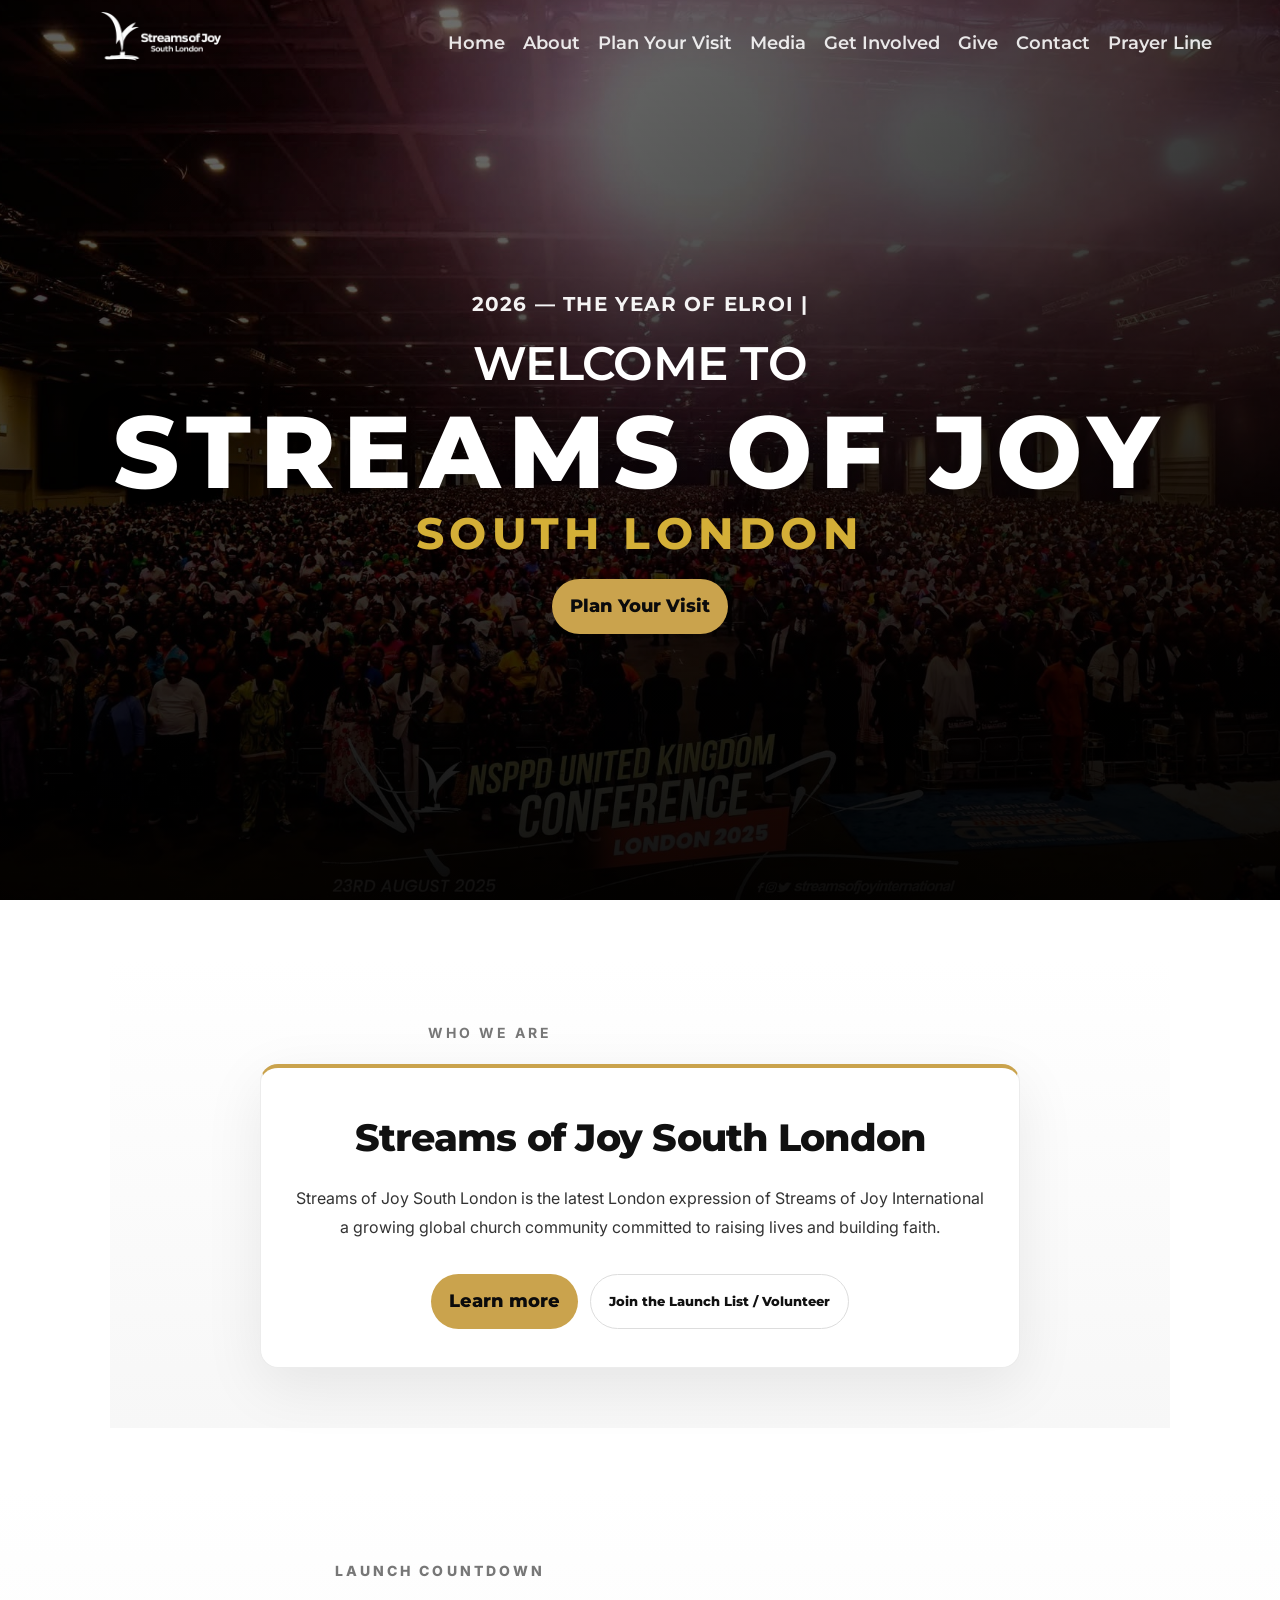
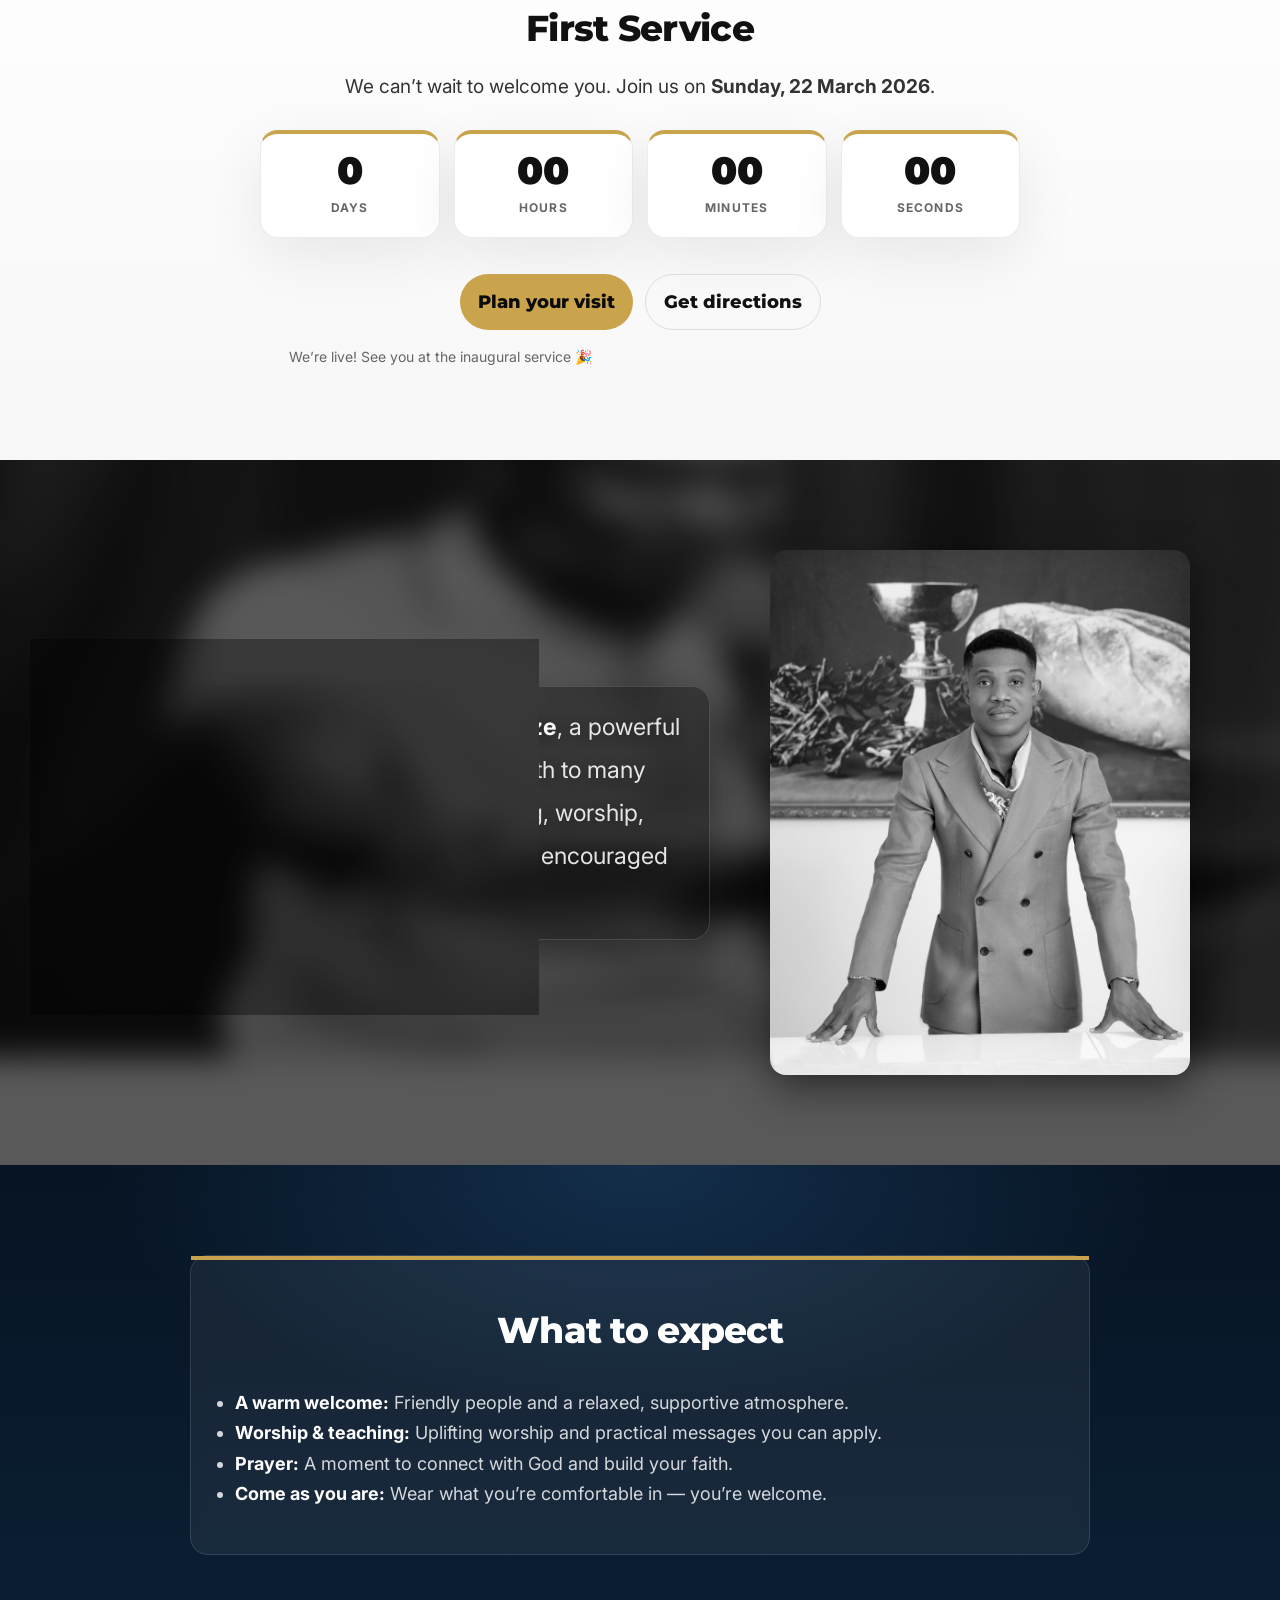
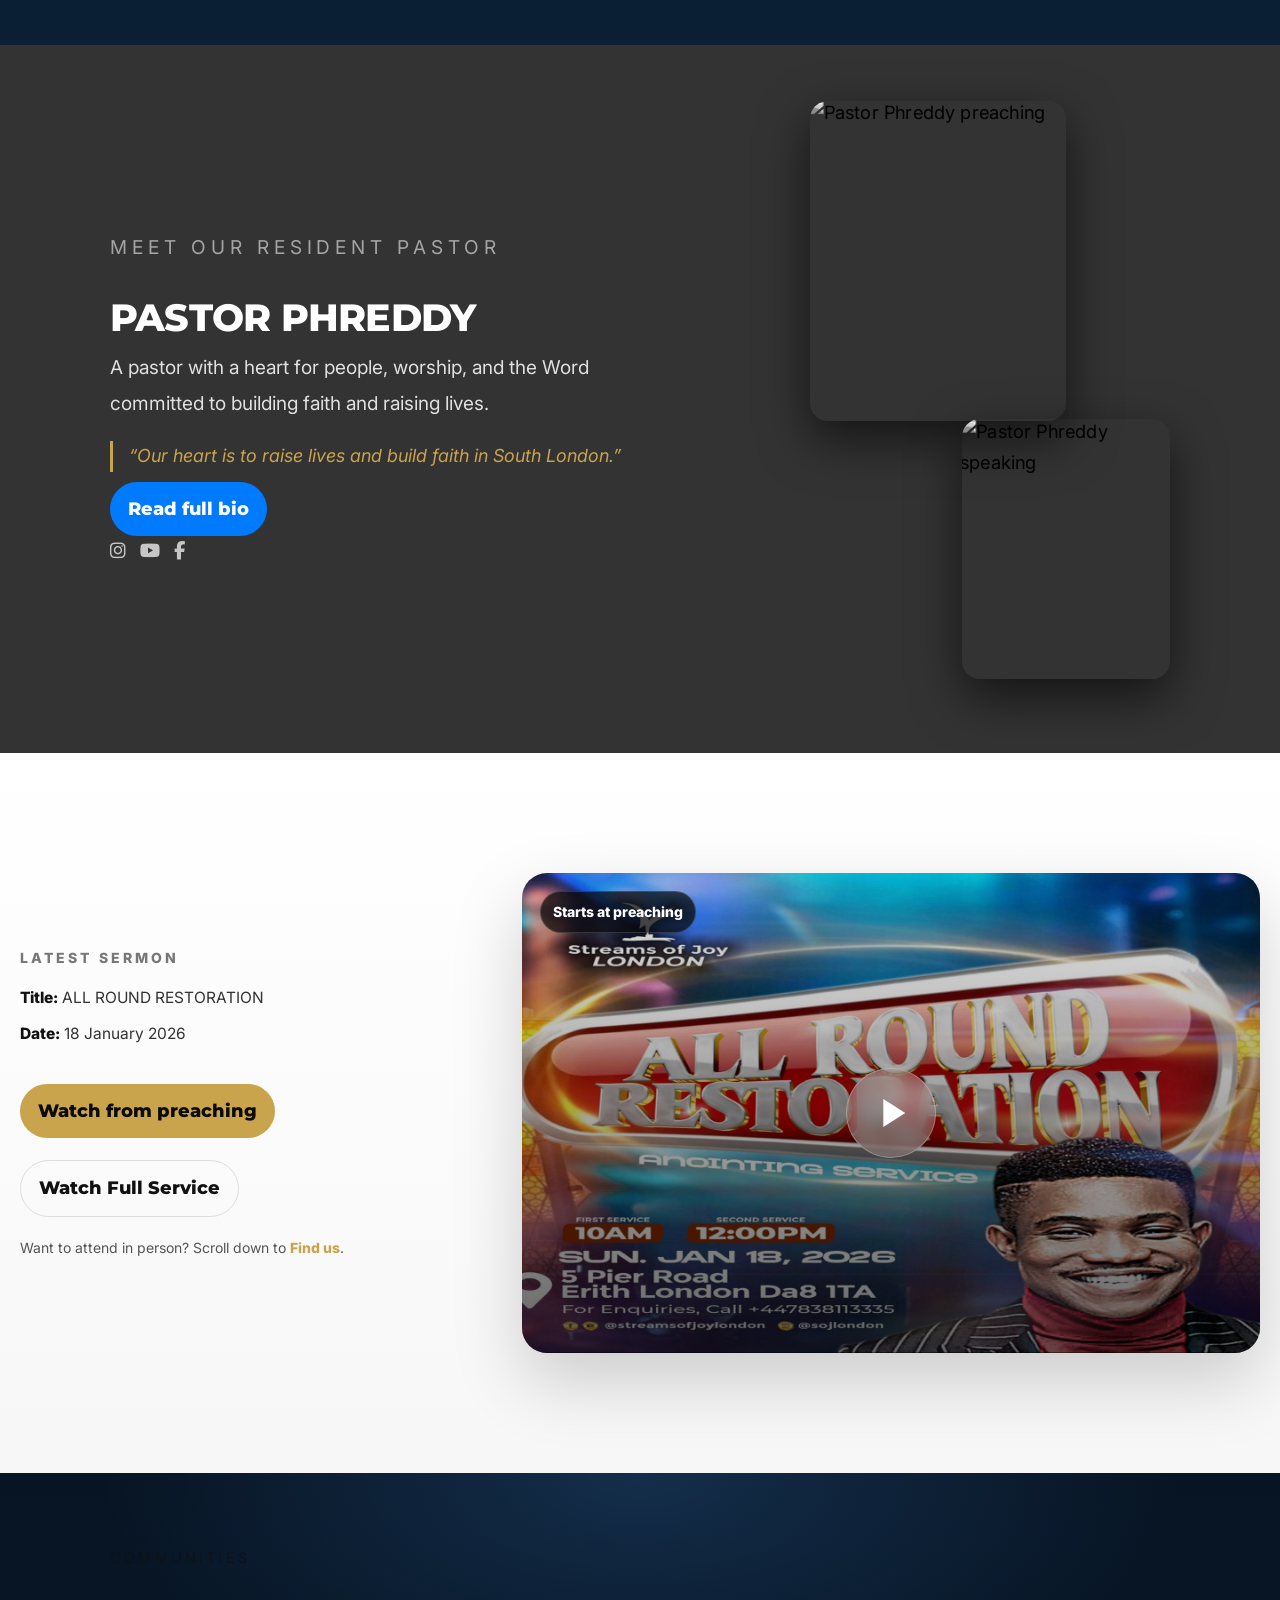
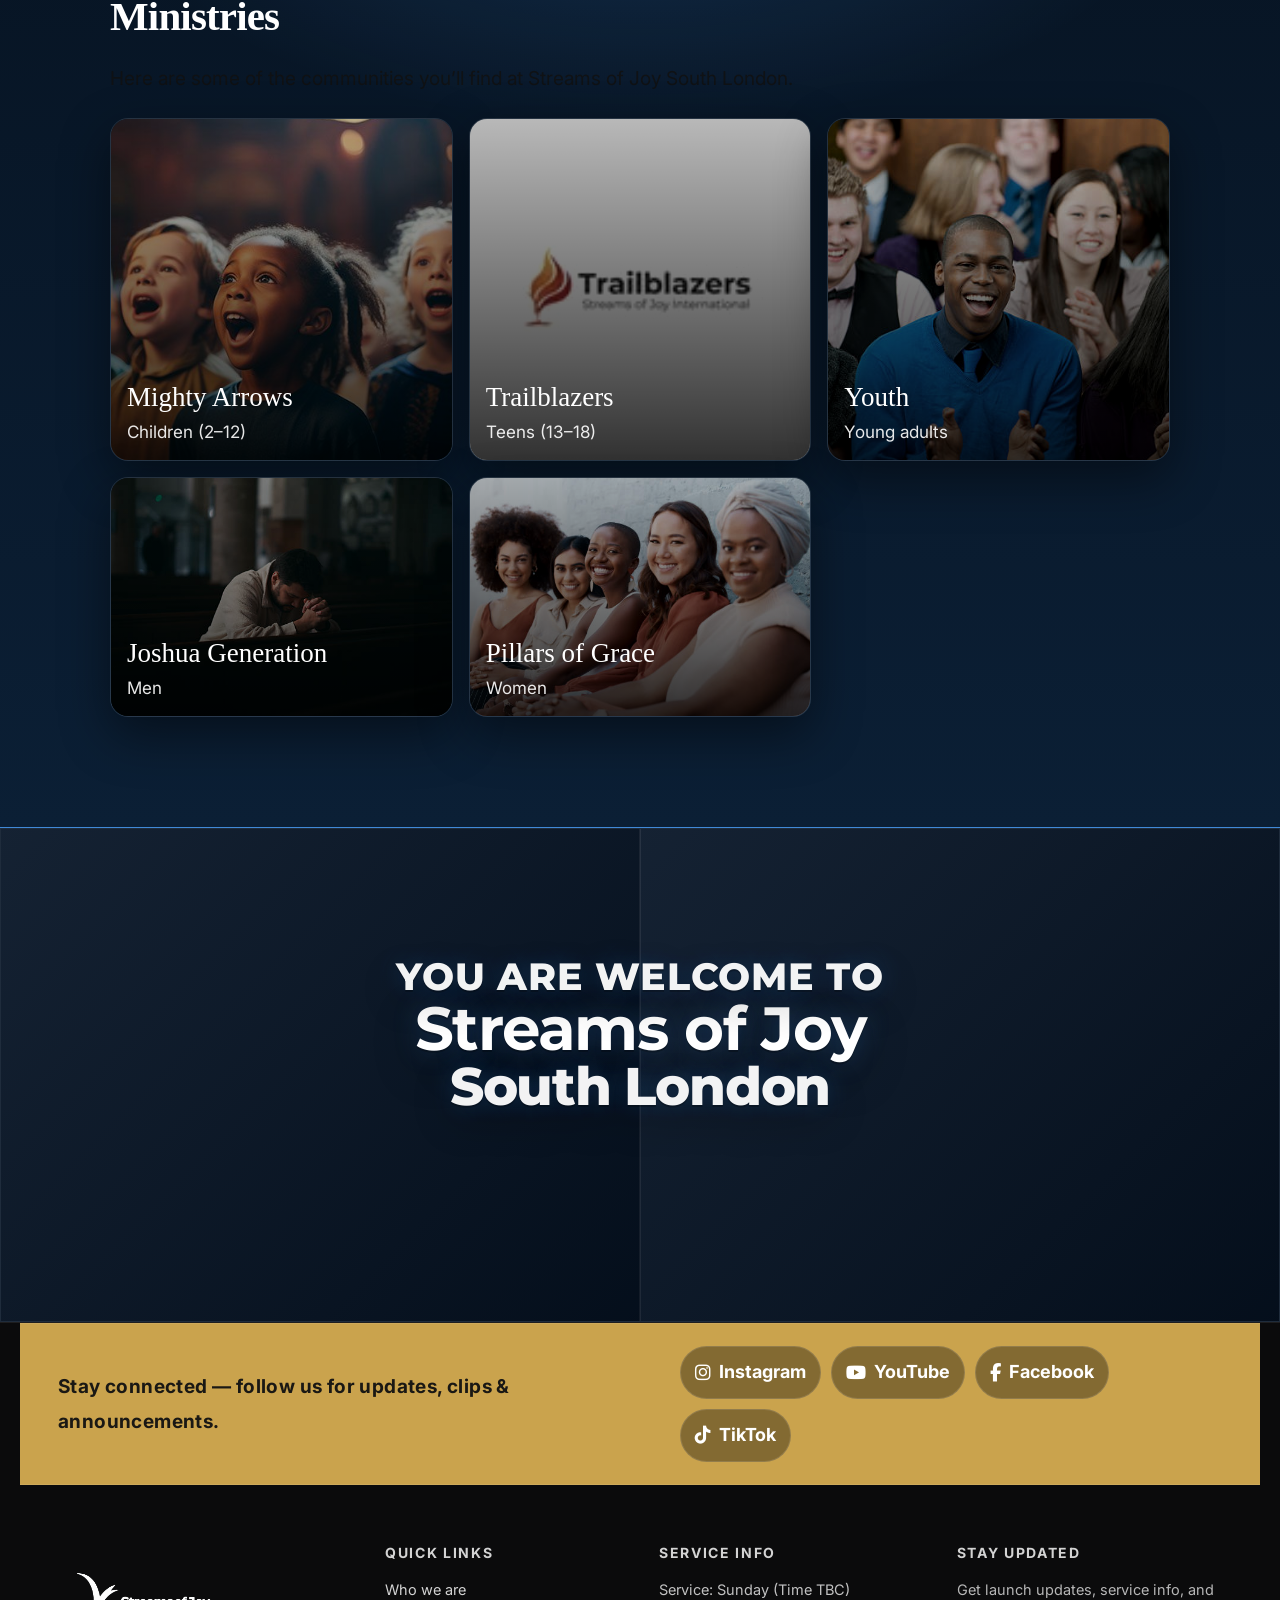
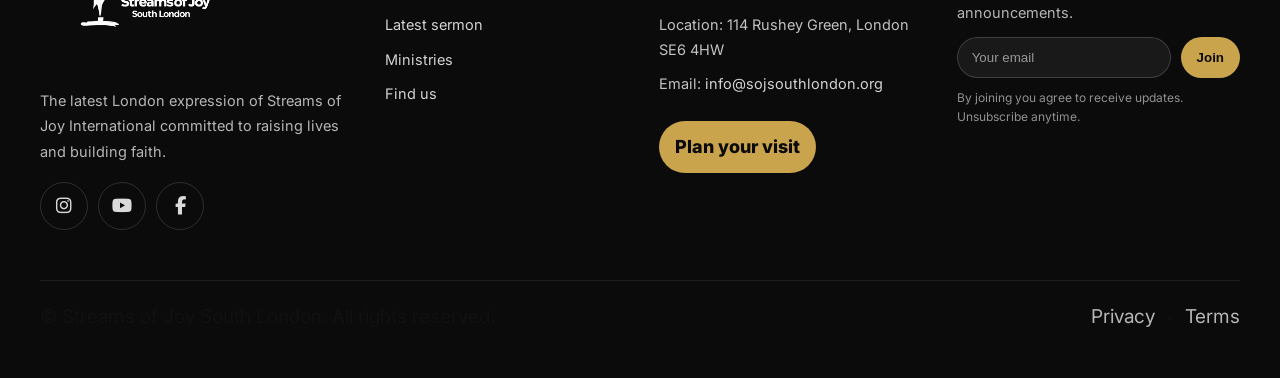
==== index.html @ 7ca4b73d "update bio link index" ====
<!DOCTYPE html>
<html lang="en">
<head>
    <meta charset="UTF-8" />
  <meta name="viewport" content="width=device-width, initial-scale=1.0" />

  <title>Streams of Joy South London</title>

  <link rel="icon" href="assets/icons/favicon.ico" sizes="any">
<link rel="icon" type="image/png" sizes="32x32" href="assets/icons/favicon-32x32.png">
<link rel="icon" type="image/png" sizes="16x16" href="assets/icons/favicon-16x16.png">
<link rel="apple-touch-icon" href="assets/icons/apple-touch-icon.png">


    <link href="https://fonts.googleapis.com/css2?family=Montserrat:wght@500;600;700;800;900&family=Inter:wght@400;500;600&display=swap" rel="stylesheet">





    <link rel="stylesheet" href="styles.css" />
  <link rel="stylesheet" href="https://cdnjs.cloudflare.com/ajax/libs/font-awesome/6.5.0/css/all.min.css">

</head>

<body>
    <header id="siteHeader" class="site-header show">
    <nav class="nav">
      <a class="brand" href="index.html">
  <img src="assets/images/logo.png" alt="Streams of Joy South London" class="nav-logo">
</a>

<button class="nav-burger" id="navBurger" aria-label="Open menu" aria-expanded="false">
  <span></span><span></span><span></span>
</button>



      <ul class="nav-links">
        <li><a class="nav-link" href="index.html">Home</a></li>
        <li><a class="nav-link" href="#about">About</a></li>
        <li><a class="nav-link" href="visit.html">Plan Your Visit</a></li>
        <li><a class="nav-link" href="coming-soon.html">Media</a></li>
        <li><a class="nav-link" href="coming-soon.html">Get Involved</a></li>
        <li><a class="nav-link" href="give.html">Give</a></li>
        <li><a class="nav-link" href="contact.html">Contact</a></li>
        <li><a class="nav-link" href="prayer-line.html">Prayer Line</a></li>
      </ul>

    </nav>
  </header>

    <section class="home-hero" id="home">
    <div class="hero-card">
      <img class="hero-bg" src="assets/images/hero.jpg" alt="Streams of Joy South London">
      <div class="hero-overlay">
        <div class="hero-content">
          <h1 class="hero-title">
           <span class="hero-typing" id="heroTyping" aria-label="Theme message"></span>
           
           
           
            <span class="hero-line small">WELCOME TO</span>
            <span class="hero-line main">STREAMS OF JOY</span>
            <span class="hero-line accent">SOUTH LONDON</span>
          </h1>


          <div class="hero-actions">
            <a class="btn btn-primary" href="visit.html">Plan Your Visit</a>
          </div>
        </div>
      </div>
    </div>
  </section>

    <div class="container">

<section class="who" id="who">
  <div class="who-wrap">
    <p class="section-kicker">WHO WE ARE</p>

    <div class="who-card">
      <h2>Streams of Joy South London</h2>
      <p>
        Streams of Joy South London is the latest London expression of Streams of Joy International
        a growing global church community committed to raising lives and building faith.
      </p>
      
      <div class="who-actions">
        <a class="btn btn-primary" href="about.html">Learn more</a>
         <button class="btn btn-outline" data-open-join="volunteer">
              Join the Launch List / Volunteer
            </button>
          </div>
        </div>
      </div>
    </section>


  </div>

  <section class="countdown reveal" id="countdown">
  <div class="countdown-wrap">
    <p class="countdown-kicker">LAUNCH COUNTDOWN</p>
    <h2 class="countdown-title">First Service</h2>
    <p class="countdown-sub">
      We can’t wait to welcome you. Join us on <strong>Sunday, 22 March 2026</strong>.
    </p>

    <div class="countdown-grid" aria-label="Countdown timer">
      <div class="countdown-box">
        <span class="countdown-num" id="cdDays">--</span>
        <span class="countdown-label">Days</span>
      </div>
      <div class="countdown-box">
        <span class="countdown-num" id="cdHours">--</span>
        <span class="countdown-label">Hours</span>
      </div>
      <div class="countdown-box">
        <span class="countdown-num" id="cdMins">--</span>
        <span class="countdown-label">Minutes</span>
      </div>
      <div class="countdown-box">
        <span class="countdown-num" id="cdSecs">--</span>
        <span class="countdown-label">Seconds</span>
      </div>
    </div>

    <div class="countdown-actions">
      <a class="btn btn-primary" href="get-involved.html">Plan your visit</a>
      <a class="btn btn-outline" href="#findus">Get directions</a>
    </div>

    <p class="countdown-note" id="countdownNote"></p>
  </div>
</section>




    <section class="home-pastor reveal" aria-label="Lead Pastor">
    <div class="pastor-bg" id="pastorBanner">

      <!-- Background image layer (we move this for parallax) -->
      <div class="pastor-bg-image" aria-hidden="true"></div>

      <!-- Overlay layer (controls readability using CSS variables) -->
      <div class="pastor-bg-overlay" aria-hidden="true"></div>

      <!-- Foreground content -->
      <div class="pastor-content">

        <div class="pastor-text">
          <!-- Curved panel behind text -->
          <div class="pastor-text-box">
            <p>
              Our global lead pastor is <strong>Pastor Jerry Eze</strong>, a powerful teacher of God’s Word
              and a voice of faith to many across the world. Through clear teaching, worship,
              and prayer, countless people have been encouraged and strengthened.
            </p>
          </div>
        </div>

        <div class="pastor-image">
          <img src="assets/images/Jerry_Eze.jpg" alt="Pastor Jerry Eze">
        </div>

      </div>
    </div>
  </section>

  <section class="home-expect reveal">
  <div class="expect-card">
    <h2>What to expect</h2>

    <ul class="expect-list">
      <li><strong>A warm welcome:</strong> Friendly people and a relaxed, supportive atmosphere.</li>
      <li><strong>Worship & teaching:</strong> Uplifting worship and practical messages you can apply.</li>
      <li><strong>Prayer:</strong> A moment to connect with God and build your faith.</li>
      <li><strong>Come as you are:</strong> Wear what you’re comfortable in — you’re welcome.</li>
    </ul>
  </div>
</section>

  <div class="lightbox" id="lightbox" aria-hidden="true">
  <button class="lightbox-close" id="lightboxClose" aria-label="Close image">✕</button>
  <img class="lightbox-img" id="lightboxImg" alt="Expanded image">
</div>

<section class="local-pastor" id="pastor-phreddy">
  <div class="local-pastor-wrap">

    <div class="lp-left">
      <p class="lp-kicker">MEET OUR RESIDENT PASTOR</p>
      <h2 class="lp-title">PASTOR PHREDDY</h2>

      <p class="lp-sub">
        A pastor with a heart for people, worship, and the Word committed to building faith and raising lives.
      </p>
      
      <blockquote class="lp-quote">
        “Our heart is to raise lives and build faith in South London.”
      </blockquote>


      <div class="lp-actions">
        <a class="btn btn-secondary" href="coming-soon.html">Read full bio</a>
        <!-- If you want modal to open, add this button (see section 3) -->
      </div>

      <div class="lp-social">
        <a href="https://www.instagram.com/phreddyblazer/" aria-label="Instagram"><i class="fa-brands fa-instagram"></i></a>
        <a href="https://www.youtube.com/@STREAMSOFJOYSOUTHLONDON" aria-label="YouTube"><i class="fa-brands fa-youtube"></i></a>
        <a href="https://www.facebook.com/PhreddyBlazer" aria-label="Facebook"><i class="fa-brands fa-facebook-f"></i></a>
      </div>
    </div> <!-- ✅ CLOSE lp-left properly -->

    <div class="lp-right">
      <figure class="lp-photo" data-spotlight>
        <img src="assets/images/phreddy-1.jpg" alt="Pastor Phreddy preaching">
        <span class="lp-photo-glow" aria-hidden="true"></span>
      </figure>

      <figure class="lp-photo is-secondary" data-spotlight>
        <img src="assets/images/phreddy-2.jpg" alt="Pastor Phreddy speaking">
        <span class="lp-photo-glow" aria-hidden="true"></span>
      </figure>
    </div>


  </div>
</section>


    



    <section class="sermon-feature" id="sermon">
  <div class="sermon-wrap">

    <div class="sermon-left">
      <p class="sermon-kicker">LATEST SERMON</p>

      <div class="sermon-meta">
        <p><span>Title:</span> ALL ROUND RESTORATION</p>
        <p><span>Date:</span> 18 January 2026</p>
      </div>

      <div class="sermon-actions">
        
        <a class="btn btn-gold"
           href="https://www.youtube.com/watch?v=m2F_XlZmQxM&t=10372s"
           target="_blank" rel="noopener">
          Watch from preaching
        </a>

        <a class="btn btn-outline" href="https://www.youtube.com/watch?v=m2F_XlZmQxM&t=7249s">
          Watch Full Service
        </a>
      </div>

      <p class="sermon-note">
        Want to attend in person? Scroll down to <a href="#findus">Find us</a>.
      </p>
    </div>

    <a class="sermon-video"
       href="https://www.youtube.com/watch?v=m2F_XlZmQxM&t=10372s"
       target="_blank" rel="noopener"
       aria-label="Play sermon from preaching">
      <img src="assets/images/latest-sermon.jpg" alt="Latest sermon thumbnail">
      <span class="play-btn" aria-hidden="true"></span>
      <span class="sermon-badge">Starts at preaching</span>
    </a>

  </div>
</section>

     
     <section class="ministries" id="ministries">
  <div class="ministries-wrap">
    <header class="ministries-head">
      <p class="ministries-kicker">COMMUNITIES</p>
      <h2>Ministries</h2>
      <p class="ministries-sub">
        Here are some of the communities you’ll find at Streams of Joy South London.
      </p>
    </header>

    <div class="ministries-grid">
      <a class="min-tile" href="#">
        <img src="assets/images/min-arrows.jpg" alt="Mighty Arrows">
        <span class="min-overlay"></span>
        <span class="min-text">
          <span class="min-title">Mighty Arrows</span>
          <span class="min-meta">Children (2–12)</span>
        </span>
      </a>

      <a class="min-tile" href="#">
        <img src="assets/images/min-trailblazers.jpg" alt="Trailblazers">
        <span class="min-overlay"></span>
        <span class="min-text">
          <span class="min-title">Trailblazers</span>
          <span class="min-meta">Teens (13–18)</span>
        </span>
      </a>

      <a class="min-tile" href="#">
        <img src="assets/images/min-youth.jpg" alt="Youth">
        <span class="min-overlay"></span>
        <span class="min-text">
          <span class="min-title">Youth</span>
          <span class="min-meta">Young adults</span>
        </span>
      </a>

      <a class="min-tile" href="#">
        <img src="assets/images/min-men.jpg" alt="Joshua Generation">
        <span class="min-overlay"></span>
        <span class="min-text">
          <span class="min-title">Joshua Generation</span>
          <span class="min-meta">Men</span>
        </span>
      </a>

      <a class="min-tile" href="#">
        <img src="assets/images/min-women.jpg" alt="Pillars of Grace">
        <span class="min-overlay"></span>
        <span class="min-text">
          <span class="min-title">Pillars of Grace</span>
          <span class="min-meta">Women</span>
        </span>
      </a>
      </div>
      </section>
<section class="findus" id="findus">

  <!-- Top panel (full width, not full height) -->
  <div class="findus-panel">

    <!-- Doors -->
    <span class="findus-door left" aria-hidden="true"></span>
    <span class="findus-door right" aria-hidden="true"></span>

    <!-- Big stencil bottom-right -->
    <div class="findus-stencil" aria-hidden="true">FIND US</div>

    <!-- Content -->
    <div class="findus-content">
      <p class="findus-kicker">FIND US</p>
      
      <h2 class="findus-title">
  <span class="line1">YOU ARE WELCOME TO</span>
  <span class="line2">Streams of Joy</span>
  <span class="line3">South London</span>
</h2>

      <div class="findus-reveal">
        <p class="findus-sub">
          Where your transformation is assured. Your life will never remain the same.
        </p>

        <div class="findus-actions">
          <a class="btn btn-primary" target="_blank" rel="noreferrer"
             href="https://www.google.com/maps/search/?api=1&query=51.4467903,-0.0197191">
            Get Directions
          </a>
          <a class="btn btn-outline" href="get-involved.html">Plan Your Visit</a>
        </div>
      </div>
    </div>
  </div>

  <!-- Full width map (reveals on hover) -->
  <div class="findus-map">
    <iframe
      title="Streams of Joy South London Location"
      loading="lazy"
      referrerpolicy="no-referrer-when-downgrade"
      src="https://www.google.com/maps?q=114+Rushey+Green,+London+SE6+4HW&output=embed">
    </iframe>
  </div>

</section>

<div id="joinModal" class="modal" aria-hidden="true">
  <div class="modal__backdrop" data-close="true"></div>

  <div class="modal__panel" role="dialog" aria-modal="true" aria-labelledby="joinTitle">
    <button class="modal__close" type="button" data-close="true" aria-label="Close">×</button>

<h2 id="joinTitle" class="modal-title">Devotional by Pastor Jerry Eze</h2>

<div class="devo-card" role="region" aria-label="Today’s devotional">
  <p class="devo-date" id="devoDate"></p>

  <p class="devo-scripture">
    “Start your day with faith, prayer, and prophetic direction.”
  </p>

  <h3 class="devo-topic">Stay Charged. Stay Expectant.</h3>

  <p class="devo-preview">
    Read today’s devotional on Pastor Jerry’s official page then join the launch/ Volunteers list to stay connected with Streams of Joy South London.
  </p>

  <a class="devo-btn"
     href="https://jerryeze.com/devotional/"
     target="_blank" rel="noopener">
    Read Today’s Devotional →
  </a>

  <p class="devo-declare">What God Cannot Do Does Not Exist.</p>
</div>

<div class="modal-sub">
  Join the launch list for service updates, WhatsApp channel, and volunteering opportunities.
</div>



    <form id="quickJoinForm" class="modal__form">
      <label>
        Full name *
        <input name="full_name" required placeholder="Your full name">
      </label>

      <label>
        Email *
        <input name="email" type="email" required placeholder="you@example.com">
      </label>

      <label>
        Phone (optional)
        <input name="phone" placeholder="+44 ...">
      </label>

      <div class="checks">
        <label><input type="checkbox" name="wants_launch_updates" checked> Launch updates</label>
        <label><input type="checkbox" name="wants_sunday_reminders"> Sunday reminders</label>
        <label><input type="checkbox" name="wants_event_notifications"> Special events</label>
        <label><input type="checkbox" name="wants_whatsapp"> Join WhatsApp channel</label>
        <label><input type="checkbox" name="wants_to_volunteer"> I want to volunteer / serve</label>
        <label><input type="checkbox" name="is_newcomer"> I’m new someone can contact me</label>
      </div>

      <label class="consent">
        <input type="checkbox" name="consent" required>
        I agree to be contacted by Streams of Joy South London about updates and next steps.
      </label>
      

      <button class="btn-submit" type="submit">Join Now</button>
      <p id="joinMsg" class="msg" aria-live="polite"></p>
      <div class="modal-actions">
        <button type="button" class="modal-link" id="modalNotNow">
          Not now
        </button>
        <button type="button" class="modal-link danger" id="modalNever">
          Don’t show again
        </button>
      </div>
    </form>
  </div>
</div>

<div id="footer-placeholder"></div>

<script src="JS/main.js"></script>
</body>
</html>
---- styles.css ----
/* =========================================================
   FILE: styles.css
   PURPOSE: All site styles (theme, layout, hero, pastor banner, sections)
   IMPORTANT:
   - This file should be separate from index.html
   - Do NOT paste this CSS after </body> in HTML
   ========================================================= */


/* =========================================================
   0) GLOBAL SAFETY (kills horizontal scroll)
   WHY: horizontal scrollbar happens when something is wider than the viewport
   ========================================================= */

html{
  font-size: 18px; /* base font size for rem units */
}

html, body{
  overflow-x: hidden; /* ✅ stops left/right scrolling */
  margin: 0;
  padding: 0;
}


/* =========================================================
   1) GLOBAL VARIABLES (LIGHT MODE DEFAULT)
   ========================================================= */
:root{
  /* Theme colours (light) */
  --bg: #ffffff;
  --text: #111111;
  --muted: #333333;
  --card: #ffffff;
  --soj-gold:#C9A24D;
  --border:#E9E9E9;
  --primary-gold:#C9A24D;
  --gold: #caa34d;
  --ink: #0b0b0c;
  --navy: #071423;       /* deep */
  --navy2: #0b1f35;      /* mid */
  --blue: #4da3ff;       /* pop */
  --ice: #eaf4ff;
  --white: #ffffff;


  /* Layout */
  --container-w: 1100px;
  --nav-h: 62px;
  --section-pad: 60px;
  --radius: 12px;

  /* Text on images */
  --on-image-text: #ffffff;
  --on-image-muted: rgba(255,255,255,0.88);

  /* Overlay for image sections */
  --pastor-overlay: rgba(0,0,0,0.65);

  --font-head: "Montserrat", sans-serif;
--font-body: "Inter", sans-serif;

}



/* =========================================================
   3) RESET + BASE
   ========================================================= */
*{
  margin: 0;
  padding: 0;
  box-sizing: border-box;
}

body{
  font-family: var(--font-body);
  font-weight: 400;
  line-height: 1.7;

}


/* =========================================================
   4) TYPOGRAPHY
   ========================================================= */
h1, h2, h3{
  font-family: var(--font-head);
  font-weight: 800;          /* official site feels heavier */
  letter-spacing: -0.02em
}


h1{ font-size: 2.5rem; }
h2{ font-size: 2rem; }
h3{ font-size: 1.4rem; }

p{
  max-width: 700px;
  margin-bottom: 20px;
  font-size: 1.06rem;
  color: var(--text);
  font-family: 'Inter', sans-serif;
  line-height: 1.85;
}



.section{
  padding: 90px 0;
}
.section--tight{ padding: 60px 0; }

.section--white{ background: #fff; color: #111; }



/* =========================================================
   5) CONTAINER (normal sections)
   ========================================================= */
.container{
  max-width: var(--container-w);
  margin: 0 auto;
  padding: var(--section-pad) 20px;

}

.container section{
  padding: var(--section-pad) 0;
  border-bottom: none;
}


.container section:last-child{
  border-bottom: none;
}


/* =========================================================
   6) NAVIGATION
   ========================================================= */
.site-header{
  position: fixed;
  top: 0;
  left: 0;
  width: 100%;
  z-index: 9999;

  background: transparent;
  box-shadow: none;

  transition: background 250ms ease, box-shadow 250ms ease, transform 250ms ease;
}

.site-header.solid{
  background: rgba(8, 8, 8, 0.85);
  backdrop-filter: blur(6px);
  box-shadow: 0 10px 30px rgba(0,0,0,0.12);
}

/* Hide/show */
.site-header.hide{ transform: translateY(-110%); }
.site-header.show{ transform: translateY(0); }

.nav{
  min-height: var(--nav-h);
  max-width: 1200px;
  margin: 0 auto;
  padding: 12px 28px;

  display: flex;
  align-items: center;
  justify-content: space-between;
  gap: 18px;
}

.brand{
  display: flex;
  align-items: center;
  height: var(--nav-h);
}

/* ✅ THIS controls your logo size */
.nav-logo{
  height: 120px;        /* increase this to make logo bigger */
  width: auto;         /* keep proportions */
  object-fit: contain; /* ✅ correct property */
  display: block;
}


.nav-links{
  list-style: none;
  display: flex;
  gap: 18px;
}

.nav-links a{
  color: rgba(255,255,255,0.88);
  text-decoration: none;
  font-weight: 600;
  font-family: 'Montserrat', sans-serif;
}

.nav-links a:hover{
  color: #fff;
}

.theme-btn{
  border: 1px solid rgba(255,255,255,0.35);
  background: transparent;
  color: #fff;
  border-radius: 12px;
  padding: 8px 10px;
  cursor: pointer;
}

/* Burger button */
.nav-burger{
  display:none;
  width: 44px;
  height: 44px;
  border-radius: 12px;
  border: 1px solid rgba(255,255,255,0.28);
  background: rgba(0,0,0,0.15);
  cursor: pointer;
  align-items: center;
  justify-content: center;
  gap: 5px;
  padding: 10px;
}

.nav-burger span{
  display:block;
  height: 2px;
  width: 100%;
  background: rgba(255,255,255,0.92);
  border-radius: 10px;
}

/* Mobile menu */
@media (max-width: 768px){
  .site-header{
    padding-bottom: 8px; /* gives breathing room for dropdown */
  }
}

@media (max-width: 768px){
  .nav-burger{ display:flex; }

  .nav{
    position: relative;
  }

  .nav-links{
    position: absolute;
    top: calc(var(--nav-h) + 10px);
    right: 28px;
    left: 28px;

    display: none;
    flex-direction: column;
    gap: 14px;

    padding: 16px;
    border-radius: 16px;
    background: rgba(8,8,8,0.92);
    backdrop-filter: blur(8px);
    border: 1px solid rgba(255,255,255,0.10);
  }

  .site-header.is-open .nav-links{
    display: flex;
  }
}


/* =========================================================
   7) BUTTONS
   ========================================================= */
/* =========================================================
   7) BUTTONS (ONE SYSTEM)
   ========================================================= */
.btn{
  display: inline-flex;
  align-items: center;
  justify-content: center;

  margin-top: 10px;
  padding: 12px 18px;
  border-radius: 999px;

  text-decoration: none;
  font-weight: 800;
  font-family: var(--font-head);

  background: #111;
  color: #fff;

  transition: transform 0.18s ease, opacity 0.18s ease, border-color 0.18s ease;
  position: relative;
  overflow: hidden;
}

.btn:hover{
  transform: translateY(-2px);
  opacity: 0.96;
}

.btn:active{
  transform: translateY(0);
}

/* Shine */
.btn::after{
  content:"";
  position:absolute;
  top:-40%;
  left:-60%;
  width: 40%;
  height: 200%;
  transform: rotate(20deg);
  background: linear-gradient(to right, transparent, rgba(255,255,255,0.18), transparent);
  transition: left 550ms ease;
  pointer-events: none;
}
.btn:hover::after{ left: 140%; }

/* Variants */
.btn-primary{
  background: var(--gold);
  color: #0b0b0c;
}

.btn-secondary{ background: #007BFF; }

.btn-gold{
  background: var(--gold);
  color: #0b0b0c;
}

.btn-outline{
  background: transparent;
  border: 2px solid rgba(255,255,255,0.75);
  color: #fff;
}
.btn-outline:hover{ border-color: #fff; }

.btn-outline-dark{
  background: transparent;
  border: 1px solid #ddd;
  color: #111;
}
.btn-outline-dark:hover{ border-color: #bbb; }


/* =========================================================
   8) HERO (FULL WIDTH)
   ========================================================= */
.home-hero{
  margin: 0;
  padding: 0;
}

.hero-card{
  position: relative;
  width: 100%;
  min-height: 100vh;
  overflow: hidden;
  background: #000;
}

.hero-bg{
  position: absolute;
  inset: 0;
  width: 100%;
  height: 100%;
  object-fit: cover;

  filter: brightness(0.7) saturate(1.05);
  transform: scale(1.12);
  transition: transform 900ms ease, filter 900ms ease;
}

.hero-overlay{
  position: absolute;
  inset: 0;
  background:
    radial-gradient(circle at 30% 25%, rgba(0,0,0,0.22), rgba(0,0,0,0.72)),
    linear-gradient(to top, rgba(0,0,0,0.78), rgba(0,0,0,0.10));
}

/* =========================================================
   HERO CONTENT (CENTERED)
   ========================================================= */
.hero-content{
  position: absolute;
  inset: 0; /* top/right/bottom/left = 0 */
  display: flex;
  flex-direction: column;
  justify-content: center; /* vertical center */
  align-items: center;     /* horizontal center */
  text-align: center;
  padding: 0 18px;         /* safe padding for small screens */
  color: #fff;
}


.hero-content h1{
  font-size: clamp(2.2rem, 4vw, 3.6rem);
  line-height: 1.05;
  margin: 0 0 12px;
}

.hero-content p{
  font-size: 1.05rem;
  line-height: 1.7;
  margin: 0 0 22px;
  color: #fff;
  opacity: 0.95;
}

.hero-actions{
  display: flex;
  gap: 14px;
  flex-wrap: wrap;
}

.hero-card:hover .hero-bg{
  transform: scale(1.16);
  filter: brightness(0.62) saturate(1.12);
}

/* =========================================================
   HERO TYPING LINE (ABOVE TITLE)
   ========================================================= */
.hero-typing{
  display: inline-block;
  margin-bottom: 24px;      /* 👈 pushes text BELOW it down */
  margin-top: -16px;        /* 👈 pulls this line UP slightly */

  font-family: 'Montserrat', sans-serif;
  font-weight: 700;
  font-size: clamp(0.95rem, 1.6vw, 1.15rem);

  color: rgba(255,255,255,0.95);
  letter-spacing: 0.06em;
  text-transform: uppercase;
}

/* Cursor */
.hero-typing::after{
  content: " |";
  opacity: 1;
  animation: blink 900ms step-end infinite;
}

@keyframes blink{
  50%{ opacity: 0; }
}


/* =========================================================
   HERO TITLE (3-LINE STYLE)
   ========================================================= */
.hero-title{
  margin: 0 0 18px;
  line-height: 1.00;
  font-family: var(--font-head);
  font-weight: 900;
  font-size: clamp(72px, 9vw, 160px);
  letter-spacing: -0.02em;
  text-transform: uppercase;
}

/* Each line is its own block so it never wraps weirdly */
.hero-line{
  display: block;
}

/* Line 1: Welcome to (WHITE) */
.hero-line.small{
  font-size: clamp(2.6rem, 2.8vw, 4.2rem);
  font-family: var(--font-head);
  font-weight: 600;
  opacity: 0.95;
  margin-bottom: 10px;
  color: #ffffff;
}

/* Line 2: Streams of Joy (GOLD) */
.hero-line.main{
  font-size: clamp(4.2rem, 8vw, 7rem);
  font-weight: 800;
  letter-spacing: 0.06em;   /* 👈 subtle, premium spacing */
  color: #ffffff;
  text-shadow: 0 10px 35px rgba(0,0,0,0.55);

}

/* Line 3: South London (GOLD) */
.hero-line.accent{
  font-size: clamp(2.1rem, 3.4vw, 3rem);
  font-weight: 750;
  letter-spacing: 0.12em;   /* 👈 wider spacing = classy */
  margin-top: 6px;
  color: #d4af37; /* gold */
  text-shadow: 0 10px 35px rgba(0,0,0,0.45);
}

/* =========================================================
   HERO TEXT ANIMATION (line-by-line reveal)
   ========================================================= */
.hero-line{
  opacity: 0;
  transform: translateY(28px);
  animation: heroReveal 900ms ease forwards;
}

/* Stagger the lines */
.hero-line.small{ animation-delay: 0.15s; }

.hero-line.main{ 
  animation-delay: 0.35s;
  color: #ffffff;
  letter-spacing: 0.08em;
  text-shadow: 0 10px 35px rgba(0,0,0,0.55);
  background: none;
  -webkit-text-fill-color: unset;
}

  .hero-line.accent{ animation-delay: 0.55s;
  
  }

@media (min-width: 900px){
  .hero-title{
    letter-spacing: -0.01em;
  }
}


  @keyframes heroReveal{
  to{
    opacity: 1;
    transform: translateY(0);
  }
}



@media (max-width: 768px){
  .hero-card{ min-height: 72vh; }

  .hero-content{
    left: 18px;
    right: 18px;
    bottom: 22px;
    max-width: 100%;
  }
}

/* Mobile: centre it */
@media (max-width: 768px){
  .hero-content{
    left: 50%;
    bottom: 50%;
    transform: translate(-50%, 50%);
    text-align: center;
    padding: 0 16px;
  }
}


/* =========================================================
   9) ABOUT SECTION CARD
   ========================================================= */
/* =========================================================
   SECTION: WHO WE ARE (CLEAN INTRO)
   ========================================================= */

.who{
  padding: 110px 20px;
  background: linear-gradient(180deg, #ffffff 0%, #f7f7f7 100%);
}

.who-wrap{
  max-width: 1000px;
  margin: 0 auto;
  text-align: center;
}

.section-kicker{
  letter-spacing: 0.22em;
  font-size: 14px;
  font-weight: 700;
  color: #777;
  margin-bottom: 18px;
}

.who-card{
  max-width: 760px;
  margin: 0 auto;
  background: #fff;
  border: 1px solid #ececec;
  border-top: 4px solid var(--gold);
  border-radius: 18px;
  padding: 38px 34px;
  box-shadow: 0 18px 60px rgba(0,0,0,0.08);
}

.who-card h2{
  margin: 0 0 14px;
  font-size: clamp(26px, 3vw, 38px);
  color: #111;
}

.who-card p{
  margin: 0;
  line-height: 1.8;
  color: #333;
  font-size: 16px;
}

.who-actions{
  margin-top: 22px;
  display: flex;
  justify-content: center;
  gap: 12px;
}

.btn-primary{
  background: var(--gold);
  color: #0b0b0c;
}

.btn-primary:hover{
  opacity: 0.92;
}

/* =========================
   COUNTDOWN SECTION
   ========================= */
.countdown{
  padding: 70px 20px;
  background: linear-gradient(180deg, #ffffff 0%, #f7f7f7 100%);
}

.countdown-wrap{
  max-width: 1100px;
  margin: 0 auto;
  text-align: center;
}

.countdown-kicker{
  letter-spacing: 0.22em;
  font-size: 14px;
  font-weight: 800;
  color: #777;
  margin-bottom: 14px;
}

.countdown-title{
  margin: 0 0 10px;
  color: #111;
}

.countdown-sub{
  margin: 0 auto 26px;
  color: #333;
  max-width: 65ch;
}

.countdown-grid{
  display: grid;
  grid-template-columns: repeat(4, minmax(120px, 1fr));
  gap: 14px;
  max-width: 760px;
  margin: 0 auto 26px;
}

.countdown-box{
  background: #fff;
  border: 1px solid #ececec;
  border-top: 4px solid var(--gold);
  border-radius: 18px;
  padding: 18px 14px;
  box-shadow: 0 18px 60px rgba(0,0,0,0.08);
}

.countdown-num{
  display: block;
  font-family: var(--font-head);
  font-weight: 900;
  font-size: clamp(28px, 3vw, 44px);
  line-height: 1;
  color: #111;
}

.countdown-label{
  display: block;
  margin-top: 8px;
  font-weight: 700;
  letter-spacing: 0.10em;
  text-transform: uppercase;
  font-size: 12px;
  color: #666;
}

.countdown-actions{
  display: flex;
  justify-content: center;
  gap: 12px;
  flex-wrap: wrap;
}

.countdown-note{
  margin-top: 14px;
  font-size: 14px;
  color: #666;
}


/* Mobile */
@media (max-width: 760px){
  .countdown-grid{
    grid-template-columns: repeat(2, minmax(140px, 1fr));
  }
}


/* =========================================================
   10) LEAD PASTOR (FULL WIDTH BANNER)
   WHY THIS FIXES THE SCROLLBAR:
   - No 100vw + negative margins
   - The section is outside .container
   ========================================================= */
.home-pastor{
  padding: 0;
  margin: 0;
}

.pastor-bg{
  position: relative;
  width: 100%;
  min-height: 520px;
  padding: 90px 20px;
  overflow: hidden;
}

/* Background layer (parallax target) */
.pastor-bg-image{
  position: absolute;
  inset: 0;
  z-index: 1;

  background: url("assets/images/pastor-bg.jpg") center / cover no-repeat;

  filter: blur(12px);
  transform: scale(1.32); /* extra zoom to prevent edges showing */
  opacity: 0.9;

  will-change: transform;
}

/* Overlay for readability */
.pastor-bg-overlay{
  position: absolute;
  inset: 0;
  z-index: 2;
  background: var(--pastor-overlay);
}

/* Foreground content */
.pastor-content{
  position: relative;
  z-index: 3;

  max-width: 1100px;
  margin: 0 auto;

  display: flex;
  align-items: center;
  justify-content: space-between;
  gap: 60px;
}

.pastor-text{
  flex: 1.2;
}

/* Curved background behind text */
.pastor-text-box{
  display: inline-block;
  padding: 18px 22px;
  border-radius: 18px;

  background: rgba(0,0,0,0.35);
  backdrop-filter: blur(6px);

  border: 1px solid rgba(255,255,255,0.14);
  box-shadow: 0 14px 40px rgba(0,0,0,0.35);
}

.pastor-text-box p{
  margin: 0;
  max-width: 580px;

  font-size: 1.3rem;
  line-height: 1.85;

  color: var(--on-image-muted);
  text-shadow: 0 3px 18px rgba(0,0,0,0.65);
}

.pastor-text-box strong{
  color: var(--on-image-text);
}

.pastor-image{
  flex: 0.9;
  max-width: 420px;
  transition: transform 250ms ease;
}

.pastor-image img{
  width: 100%;
  display: block;
  border-radius: 16px;
  box-shadow: 0 15px 40px rgba(0,0,0,0.45);
  filter: grayscale(100%) contrast(1.05) brightness(1.02);
  transform: scale(1);
  transition: filter 350ms ease, transform 350ms ease, box-shadow 350ms ease;
  will-change: transform, filter;
}

.pastor-image:hover{
  filter: grayscale(0%) contrast(1.12) brightness(1.08);
  transform: scale(1.04);
  box-shadow: 0 20px 60px rgba(0,0,0,0.55);
}

.pastor-image:hover img{
  filter: grayscale(0%) contrast(1.05) brightness(1.02);
  transform: scale(1.02);
  box-shadow: 0 20px 60px rgba(0,0,0,0.55);
}

@media (max-width: 768px){
  .pastor-bg{ padding: 70px 18px; min-height: auto; }

  .pastor-content{
    flex-direction: column;
    text-align: center;
  }

  .pastor-text-box p{
    font-size: 1.1rem;
    max-width: 100%;
  }

  .pastor-image{ max-width: 320px; }
}


/* =========================================================
   11) WHAT TO EXPECT
   ========================================================= */
/* SECTION background like the template */
.home-expect{
 width: 100%;
 padding: 92px 20px;
 background: radial-gradient(900px 420px at 50% 0%, rgba(77,163,255,0.18), transparent 60%),
              linear-gradient(to bottom, #071423, #0b1f35);
 padding: 90px 20px;
}


.expect-card{
  max-width: 900px;
  margin: 0 auto;
  background: rgba(255,255,255,0.06); /* glassy */
  backdrop-filter: blur(6px);
  border: 1px solid rgba(255,255,255,0.12);
  border-radius: 18px;
  padding: 44px 44px;
  position: relative;
}

.expect-card::before{
  content:"";
  position:absolute;
  top:0; left:0;
  width:100%;
  height:4px;
  background: var(--primary-gold);
}

.home-expect h2{
  text-align:center;
  color:#fff;
  margin:0 0 26px;
}

.expect-list li{
  color: rgba(255,255,255,0.82);
}
.expect-list li strong{
  color:#fff;
}



/* =========================================================
   12) LATEST SERMON
   ========================================================= */
.sermon-feature{
  background: linear-gradient(180deg, #ffffff 0%, #f7f7f7 100%);
  padding: 120px 20px;
}

.sermon-wrap{
  max-width: 1400px;
  margin: 0 auto;
  display: grid;
  grid-template-columns: 0.9fr 1.5fr;
  gap: 60px;
  align-items: center;
}

.sermon-kicker{
  letter-spacing: 0.22em;
  font-size: 14px;
  font-weight: 800;
  color: #777;
  margin-bottom: 14px;
}

.sermon-title{
  margin: 0 0 18px;
  font-size: clamp(30px, 3.4vw, 48px);
  font-weight: 600;           /* “skinny bold” */
  letter-spacing: -0.03em;
  color: #111;
}

.sermon-meta{
  margin-top: 10px;
}

.sermon-meta p{
  margin: 0 0 10px;
  color: #333;
  font-size: 15.5px;
  line-height: 1.7;
}

.sermon-meta span{
  font-weight: 800;
  color: #111;
}

.sermon-actions{
  margin-top: 26px;
  display: flex;
  gap: 12px;
  flex-wrap: wrap;
}


.btn-gold{
  background: var(--gold);
  color: #0b0b0c;
}

.btn-gold:hover{ opacity: 0.92; }

.btn-outline{
  border: 1px solid #ddd;
  color: #111;
  background: transparent;
}

.btn-outline:hover{
  border-color: #bbb;
}

/* Video Card */
.sermon-video{
  position: relative;
  display: block;
  border-radius: 25px;
  overflow: hidden;
  box-shadow: 0 28px 70px rgba(0,0,0,0.18);
  transition: transform 0.25s ease, box-shadow 0.25s ease;
}

.sermon-video img{
  width: 100%;
  height: 480px;              /* BIG thumbnail */
  object-fit: cover;
  display: block;
}

.sermon-video::after{
  content: "";
  position: absolute;
  inset: 0;
  background: linear-gradient(180deg, rgba(0,0,0,0.10), rgba(0,0,0,0.60));
}

.sermon-video:hover{
  transform: translateY(-6px);
  box-shadow: 0 36px 90px rgba(0,0,0,0.22),
              0 0 0 2px rgba(201,162,77,0.3);
}

/* Play Button */
.play-btn{
  position: absolute;
  left: 50%;
  top: 50%;
  width: 90px;
  height: 90px;
  transform: translate(-50%, -50%);
  border-radius: 999px;
  background: rgba(255,255,255,0.18);
  backdrop-filter: blur(10px);
  border: 1px solid rgba(255,255,255,0.25);
  z-index: 2;
}

.play-btn::before{
  content: "";
  position: absolute;
  left: 50%;
  top: 50%;
  transform: translate(-35%, -50%);
  width: 0;
  height: 0;
  border-left: 22px solid #fff;
  border-top: 14px solid transparent;
  border-bottom: 14px solid transparent;
}

/* Badge */
.sermon-badge{
  position: absolute;
  left: 18px;
  top: 18px;
  z-index: 2;
  background: rgba(11,11,12,0.72);
  color: #fff;
  padding: 8px 12px;
  border-radius: 999px;
  font-size: 14px;
  font-weight: 800;
  border: 1px solid rgba(255,255,255,0.15);
}

.sermon-note{
  margin-top: 18px;
  color: #555;
  font-size: 14px;
}

.sermon-note a{
  color: var(--gold);
  text-decoration: none;
  font-weight: 800;
}

.sermon-note a:hover{
  text-decoration: underline;
}

/* Mobile */
@media (max-width: 900px){
  .sermon-wrap{
    grid-template-columns: 1fr;
    gap: 28px;
  }
  .sermon-video img{
    height: 320px;
  }
}


/* =========================================================
   13) MEET PASTOR PHREDDY
   ========================================================= */
/* =========================================================
   LOCAL PASTOR (Meet Pastor Phreddy) — Clean + Not Full Page
   ========================================================= */

/* Keep the section “normal sized”, never hero/fullscreen */
.local-pastor{
  background: rgb(51, 51, 51);
  padding: 56px 0;              /* change to a normal section size */
}

/* Optional: make it even tighter */
.local-pastor-wrap{
  max-width: 1100px;
  margin: 0 auto;
  padding: 0 20px;
  display: grid;
  grid-template-columns: 1.1fr 0.9fr;
  gap: 50px;
  align-items: center;
}

.local-pastor .lp-kicker{
  letter-spacing: 0.26em;
  opacity: 0.7;
  color: rgba(255,255,255,0.8);
}

.local-pastor .lp-title{
  font-size: clamp(1.8rem, 3vw, 2.4rem);
  color: #fff;
}


.local-pastor .lp-sub{
  color: rgba(255,255,255,0.85);
}

.lp-quote{
  margin-top: 20px;
  font-style: italic;
  color: #caa34d;
  border-left: 3px solid #caa34d;
  padding-left: 16px;
}


.lp-social{ 
  display: flex; 
  gap: 14px; 
  opacity: 0.85; 
} 



.local-pastor .lp-social a{
  color: rgba(255,255,255,0.85);
  border-bottom: 1px solid transparent;
}

/* ✅ Make the photo column smaller so it doesn’t dominate */
.lp-right{
  justify-self: end;
  display: grid;
  gap: 16px;
  width: min(360px, 100%);      /* was 420px */
}

/* ✅ THIS is the key: lock a ratio + cap height */
.lp-photo{
  position: relative;
  border-radius: 18px;
  overflow: hidden;
  box-shadow: 0 18px 50px rgba(0,0,0,0.6);
  aspect-ratio: 4 / 5;          /* makes it consistent */
  max-height: 320px;            /* stops it becoming “full screen” */
  transition: transform 220ms ease;
  transform-style: preserve-3d;
  will-change: transform;
}

/* Fill the box (so your hover/filter stays perfect) */
.lp-photo img{
  width: 100%;
  height: 100%;                 /* was auto */
  display: block;
  object-fit: cover;

  filter: grayscale(100%) contrast(1.05) brightness(0.95);
  transform: scale(1.02);
  transition: filter 450ms ease, transform 450ms ease;
}

.lp-photo:hover img{
  filter: grayscale(0%) contrast(1.05) brightness(1);
  transform: scale(1.06);
}

/* secondary stays smaller */
.lp-photo.is-secondary{
  max-width: 85%;
  justify-self: end;
  max-height: 260px;            /* optional: make it noticeably smaller */
  transform: translateY(-18px); /* overlap */
}



@media (max-width: 900px){
  .local-pastor{ padding: 44px 0; }

  .local-pastor-wrap{
    grid-template-columns: 1fr;
    gap: 26px;
    align-items: start;
  }

  .lp-right{
    justify-self: start;
    width: min(520px, 100%);
  }

  .lp-photo{
    max-height: 360px; /* slightly bigger on mobile is fine */
  }

  .lp-photo.is-secondary{
    max-width: 100%;
    justify-self: start;
  }
}


/* =========================================================
   EFFECT 4) SCROLL REVEAL (fade + slide up)
   MODULE: CSS + JS (IntersectionObserver)
   ========================================================= */
.reveal{
  opacity: 0;
  transform: translateY(24px);
  transition: opacity 650ms ease, transform 650ms ease;
}

.reveal.is-visible{
  opacity: 1;
  transform: translateY(0);
}

/* =========================================================
   EFFECT 5) LIGHTBOX (modal image viewer)
   MODULE: CSS
   ========================================================= */
.lightbox{
  position: fixed;
  inset: 0;
  z-index: 99999;

  display: none;              /* hidden by default */
  place-items: center;

  background: rgba(0,0,0,0.78);
  backdrop-filter: blur(6px);
  padding: 20px;
}

.lightbox.is-open{
  display: grid;
}

.lightbox-img{
  max-width: min(920px, 92vw);
  max-height: 86vh;
  border-radius: 16px;
  box-shadow: 0 25px 80px rgba(0,0,0,0.6);
}

.lightbox-close{
  position: absolute;
  top: 18px;
  right: 18px;

  border: 1px solid rgba(255,255,255,0.22);
  background: rgba(0,0,0,0.35);
  color: #fff;

  width: 44px;
  height: 44px;
  border-radius: 12px;
  cursor: pointer;
}

/* =========================================================
   14) MINISTRIES (GRID OF TILES)
   ========================================================= */

.ministries{
background: radial-gradient(900px 420px at 50% 0%, rgba(77,163,255,0.18), transparent 60%),
              linear-gradient(to bottom, #071423, #0b1f35);
  color: #fff;
  padding: 72px 0;
}

.ministries-wrap{
  max-width: 1100px;
  margin: 0 auto;
  padding: 0 20px;
}

.ministries-head{
  margin-bottom: 22px;
}

.ministries-kicker{
  letter-spacing: 0.22em;
  text-transform: uppercase;
  font-size: 0.8rem;
  opacity: 0.75;
  margin-bottom: 10px;
}

.ministries h2{
  font-family: "Playfair Display", serif;
  font-size: clamp(2rem, 3.2vw, 3rem);
  margin: 0 0 10px;
}

.ministries-sub{
  opacity: 0.85;
  max-width: 65ch;
  margin: 0;
}

/* Grid */
.ministries-grid{
  display: grid;
  grid-template-columns: repeat(auto-fit, minmax(280px, 1fr));
  gap: 16px;
  margin-top: 22px;
}

/* Tile card */
.min-tile{
  position: relative;
  border-radius: 18px;
  overflow: hidden;
  text-decoration: none;
  color: #fff;
  display: block;
  min-height: 240px;

  border: 1px solid rgba(255,255,255,0.12);
  box-shadow: 0 18px 50px rgba(0,0,0,0.45);

  transform: translateY(0);
  transition: transform 200ms ease, border-color 200ms ease;
}

.min-tile img{
  width: 100%;
  height: 100%;
  object-fit: cover;
  display: block;

  filter: grayscale(15%) contrast(1.05) brightness(0.9);
  transform: scale(1.02);
  transition: transform 450ms ease, filter 450ms ease;
}

.min-overlay{
  position: absolute;
  inset: 0;
  background: linear-gradient(to top, rgba(0,0,0,0.78), rgba(0,0,0,0.20));
}

.min-text{
  position: absolute;
  left: 16px;
  right: 16px;
  bottom: 14px;
  display: grid;
  gap: 6px;
}

.min-title{
  font-family: "Playfair Display", serif;
  font-size: 1.5rem;
  line-height: 1.05;
}

.min-meta{
  font-size: 0.95rem;
  opacity: 0.9;
}

/* Hover = premium gold */
.min-tile:hover{
  transform: translateY(-5px);
  border-color: rgba(202,163,77,0.55);
}

.min-tile:hover img{
  transform: scale(1.07);
  filter: grayscale(0%) contrast(1.06) brightness(1);
}

/* Mobile */
@media (max-width: 900px){
  .ministries-grid{ grid-template-columns: 1fr; }
  .min-tile{ min-height: 210px; }
}

.ministries{
  padding-bottom: 110px; /* create space before Find Us */
}


/* =========================
   FIND US (Light Blue Pop)
   ========================= */
/* Whole section */
.findus{
  width: 100%;
  background: linear-gradient(180deg, var(--blue) 0%, #79c9ff 100%);
  color: var(--navy);
  overflow: hidden;
}

/* Top panel (full width, not full height) */
.findus-panel{
  position: relative;
  width: 100%;
  min-height: 420px;
  padding: 84px 20px 66px;
  display: grid;
  place-items: center;
  text-align: center;
  overflow: hidden;

  border-top: 1px solid rgba(7,20,35,0.18);
}

/* Big stencil bottom-right */
.findus-stencil{
  position: absolute;
  right: -10px;
  bottom: -18px;
  font-size: clamp(4rem, 10vw, 9rem);
  font-weight: 900;
  letter-spacing: 0.12em;
  text-transform: uppercase;
  line-height: 1;

  color: transparent;
  -webkit-text-stroke: 2px rgba(7,20,35,0.42);
  text-shadow: 2px rgba(7,20,35,0.42);
  opacity: 0.16;

  pointer-events: none;
  z-index: 1;
  transition: opacity 420ms ease, -webkit-text-stroke 420ms ease, text-stroke 420ms ease;
}

/* Content */
.findus-content{
  width: min(980px, 100%);
  margin: 0 auto;
  position: relative;
  z-index: 3;
}

/* Small kicker (hidden until hover) */
.findus-kicker{
  letter-spacing: 0.26em;
  text-transform: uppercase;
  font-size: 0.85rem;

  opacity: 0;
  transform: translateY(6px);
  transition: opacity 420ms ease, transform 420ms ease;
  margin: 0 0 18px;
}

/* Title centered initially */
.findus-title{
  font-family: var(--font-head);
  font-size: clamp(2.4rem, 4.8vw, 4rem);
  line-height: 1.02;
  margin: 0;
  color: #ffffff; /* bright */
  text-shadow:
    0 2px 0 rgba(0,0,0,0.25),
    0 14px 45px rgba(0,0,0,0.45),
    0 0 26px rgba(77,163,255,0.28); /* blue glow */
  transition: transform 520ms ease;
}

/* each line */
.findus-title span{
  display: block;
}

.findus-title .line1{
  font-size: 0.62em;
  letter-spacing: 0.02em;
  opacity: 0.95;
}

.findus-title .line2{
  font-size: 1em;
  font-weight: 700;
}

.findus-title .line3{
  font-size: 0.86em;
  opacity: 0.95;
}


/* Reveal area hidden until hover */
.findus-reveal{
  opacity: 0;
  transform: translateY(12px);
  pointer-events: none;
  transition: opacity 520ms ease, transform 520ms ease;
  margin-top: 18px;
}

.findus-sub{
  max-width: 62ch;
  margin: 0 auto 22px;
  font-size: 1.08rem;
  opacity: 0.92;
}

.findus-actions{
  display: flex;
  justify-content: center;
  gap: 12px;
  flex-wrap: wrap;
}

/* Buttons tuned for blue section */
.findus .btn-primary{
  background: var(--navy);
  color: var(--white);
  border: 1px solid rgba(7,20,35,0.20);
}

.findus .btn-outline{
  background: rgba(255,255,255,0.35);
  color: var(--navy);
  border: 1px solid rgba(7,20,35,0.25);
}

/* Doors: darker + cleaner + perfectly matched */
.findus-door{
  position: absolute;
  top: 0;
  bottom: 0;
  width: 50%;
  z-index: 2;

  background: #061426; /* solid dark door */
  border: 1px solid rgba(255,255,255,0.10);

  transition: transform 650ms cubic-bezier(.2,.9,.2,1);
}

/* Add a subtle inner edge so it feels premium */
.findus-door::after{
  content:"";
  position:absolute;
  inset: 0;
  background: linear-gradient(
    135deg,
    rgba(255,255,255,0.06),
    rgba(0,0,0,0.28)
  );
  opacity: 1;
  pointer-events:none;
}


/* Left/right same look */
.findus-door.left{
  left: 0;
  border-right: none;
  box-shadow: inset -1px 0 0 rgba(255,255,255,0.08);
}
.findus-door.right{
  right: 0;
  border-left: none;
  box-shadow: inset 1px 0 0 rgba(255,255,255,0.08);
}


/* Map hidden until hover */
.findus-map{
  width: 100%;
  max-height: 0;
  opacity: 0;
  transform: translateY(-8px);
  overflow: hidden;
  transition: max-height 700ms cubic-bezier(.2,.9,.2,1), opacity 520ms ease, transform 520ms ease;
  background: #0a1c30;
}

.findus-map iframe{
  width: 100%;
  height: 520px;
  border: 0;
  display: block;
}

/* =========================
   HOVER INTERACTIONS
   ========================= */
.findus:hover .findus-door.left{ transform: translateX(-112%); }
.findus:hover .findus-door.right{ transform: translateX(112%); }

/* title goes top-center */
.findus:hover .findus-title{ transform: translateY(-26px); }

/* kicker appears above title */
.findus:hover .findus-kicker{
  opacity: 0.85;
  transform: translateY(0);
}

/* bio + buttons fade in */
.findus:hover .findus-reveal{
  opacity: 1;
  transform: translateY(0);
  pointer-events: auto;
}

/* stencil sharpens */
.findus:hover .findus-stencil{
  opacity: 0.26;
  -webkit-text-stroke: 2px rgba(7,20,35,0.75);
  text-shadow: 2px rgba(7,20,35,0.75);
}

/* map opens full width */
.findus:hover .findus-map{
  max-height: 560px;
  opacity: 1;
  transform: translateY(0);
}

/* Mobile: no hover — keep it open + remove doors */
@media (max-width: 900px){
  .findus-door{ display: none; }

  .findus-kicker{ opacity: 0.85; transform: none; }
  .findus-title{ transform: translateY(-14px); }
  .findus-reveal{ opacity: 1; transform: none; pointer-events: auto; }

  .findus-map{
    max-height: 420px;
    opacity: 1;
    transform: none;
  }
  .findus-map iframe{ height: 360px; }
}

.section-divider{
  height: 1px;
  background: rgba(255,255,255,0.10);
}

/* =========================
   JOIN MODAL
   ========================= */
.modal{
  position: fixed;
  inset: 0;
  display: none;
  z-index: 9999;
}
.modal.is-open{ display: block; }

.modal__backdrop{
  position: absolute;
  inset: 0;
  background: rgba(0,0,0,.75);
  backdrop-filter: blur(6px);
  opacity: 0;
  animation: fadeInBackdrop 420ms ease forwards;
}

.modal.is-open .modal__backdrop{ opacity: 1; }

.modal__panel{
  position: relative;
  width: min(92vw, 560px);
  margin: 7vh auto;
  background: #fff;
  border-radius: 18px;
  padding: 18px 22px 24px;
  box-shadow: 0 20px 60px rgba(0,0,0,.35);
  font-size: 16px;
  max-height: 86vh;
  overflow: auto;
  transform: translateY(12px) scale(.98);
  opacity: 0;
  transition: transform .2s ease, opacity .2s ease;
}

.modal.is-open .modal__panel{
  transform: translateY(0) scale(1);
  opacity: 1;
}

#joinTitle{
  font-size: 28px;
  margin: 0;
}

.modal__close{
  position: absolute;
  top: 10px;
  right: 12px;
  border: 0;
  background: transparent;
  font-size: 28px;
  line-height: 1;
  cursor: pointer;
}

.modal__sub{ 
  margin-top: 6px; opacity: .8; 
  font-size: 16px;
}

.modal__form{
  display: grid;
  gap: 10px;
  margin-top: 14px;
  font-size: 15px;
}

.modal__form label{
  display: grid;
  gap: 6px;
  font-size: 14px;
}

.modal__form input{
  padding: 10px 12px;
  border: 1px solid #ddd;
  border-radius: 10px;
  outline: none;
  font-size: 15px;
}

.checks{
  display: grid;
  gap: 8px;
  padding: 10px 12px;
  border: 1px solid #eee;
  border-radius: 12px;
  background: #fafafa;
}

.checks label{
  display: flex;
  align-items: center;
  gap: 10px;
  font-size: 15px;
  line-height: 1.2;
}

.checks input[type="checkbox"]{
  width: 18px;
  height: 18px;
  margin: 0;
}


.consent{
  display: flex !important;
  gap: 10px;
  align-items: flex-start;
  font-size: 14px;
}
.consent input[type="checkbox"]{
  width: 18px;
  height: 18px;
  margin-top: 2px;
}

.btn-submit{
  padding: 12px 14px;
  border: 0;
  border-radius: 12px;
  cursor: pointer;
  font-weight: 700;
  background: #C9A24D;
  color: #0b0b0c;
}

.msg{
  margin: 0;
  font-size: 14px;
}

.devo-card{
  position: relative;
  border-radius: 18px;
  padding: 18px 18px 16px;
  margin: 12px 0 14px;
  overflow: hidden;
  background: radial-gradient(1200px 500px at 20% 0%, rgba(201,162,77,.22), transparent 60%),
              linear-gradient(180deg, rgba(11,11,12,.92), rgba(11,11,12,.86));
  color: #fff;
  border: 1px solid rgba(201,162,77,.35);
  box-shadow: 0 16px 40px rgba(0,0,0,.25);
}

.devo-date{
  margin: 0 0 6px;
  font-size: 14px;
  letter-spacing: .12em;
  opacity: .85;
}

.devo-scripture{
  margin: 0 0 10px;
  font-size: 14px;
  line-height: 1.6;
  color: rgba(255,255,255,.9);
  font-style: italic;
}

.devo-topic{
  margin: 0 0 10px;
  font-size: 18px;
  font-weight: 900;
  letter-spacing: .02em;
}

.devo-preview{
  margin: 0 0 14px;
  font-size: 14px;
  line-height: 1.6;
  color: rgba(255,255,255,.88);
}

.devo-btn{
  display: inline-flex;
  justify-content: center;
  align-items: center;
  gap: 10px;
  padding: 10px 14px;
  border-radius: 999px;
  border: 1px solid rgba(201,162,77,.85);
  color: #C9A24D;
  text-decoration: none;
  font-weight: 800;
  transition: .2s ease;
  background: rgba(255,255,255,.04);
}

.devo-btn:hover{
  background: rgba(201,162,77,.18);
  transform: translateY(-1px);
}

.devo-declare{
  margin: 12px 0 0;
  font-weight: 900;
  color: #C9A24D;
  letter-spacing: .02em;
}

.modal-sub{
  font-size: 14px;
  color: #444;
  margin: 0 0 10px;
}

.dontshow{
  margin-top: 10px;
  opacity: .9;
}
.modal-actions {
  margin-top: 18px;
  display: flex;
  justify-content: center;
  gap: 18px;
}

.modal-link {
  background: none;
  border: none;
  font-size: 0.9rem;
  cursor: pointer;
  color: #666;
  transition: 0.3s ease;
}

.modal-link:hover {
  color: #000;
}

.modal-link.danger:hover {
  color: #b00020;
}




/* =========================================================
   15) FOOTER
   ========================================================= */

.site-footer{
  background: #0b0b0c;
  color: #ffffff;
  padding: 0 20px 24px; /* ✅ remove top padding */
  border-top: 1px solid rgba(255,255,255,0.08);
  max-width: none;
}

.footer-wrap{
  max-width: 1200px;
  margin: 0 auto;
  display: grid;
  grid-template-columns: 1.3fr 1fr 1.1fr 1.2fr;
  gap: 38px;
  padding-top: 56px;
}

.footer-col h4{
  margin: 0 0 14px;
  font-size: 14px;
  letter-spacing: 0.12em;
  text-transform: uppercase;
  color: rgba(255,255,255,0.82);
}
/* footer brand column (avoid conflict with navbar .brand) */
.footer-brand{
  display: block;
  height: auto;
}


.footer-desc{
  margin: 14px 0 18px;
  color: rgba(255,255,255,0.70);
  line-height: 1.75;
  font-size: 14.5px;
}

.footer-col ul{
  list-style: none;
  margin: 0;
  padding: 0;
}

.footer-col li{
  margin: 10px 0;
  color: rgba(255,255,255,0.75);
  font-size: 14.5px;
}

.footer-col a{
  color: rgba(255,255,255,0.82);
  text-decoration: none;
}

.footer-col a:hover{
  color: var(--gold);
}

/* Brand */
.footer-logo{
  display: flex;
  align-items: center;
  gap: 10px;
}

.footer-logo-img{
  width: 200px;
  filter: brightness(1.2);
  height: auto;
  display: block;
}


.footer-logo-text{
  font-weight: 800;
  letter-spacing: -0.01em;
  font-size: 18px;
}

.footer-social{
  display: flex;
  gap: 10px;
}

.footer-social a{
  width: 48px;
  height: 48px;
  display: inline-flex;
  align-items: center;
  justify-content: center;
  border-radius: 999px;
  border: 1px solid rgba(255,255,255,0.14);
  color: rgba(255,255,255,0.85);
  font-weight: 800;
  transition: transform 0.2s ease, border-color 0.2s ease;
}

.footer-social a:hover{
  transform: translateY(-2px);
  border-color: rgba(201,162,77,0.55);
  color: var(--gold);
}

/* CTA */
.footer-cta{
  display: inline-flex;
  margin-top: 14px;
  padding: 11px 16px;
  border-radius: 999px;
  font-weight: 800;
  background: var(--gold);
  color: #0b0b0c !important;
  text-decoration: none;
}

.footer-cta:hover{
  opacity: 0.92;
}

/* Form */
.footer-mini{
  margin: 0 0 12px;
  color: rgba(255,255,255,0.70);
  line-height: 1.6;
  font-size: 14.5px;
}

.footer-form{
  display: grid;
  grid-template-columns: 1fr auto;
  gap: 10px;
  margin-top: 10px;
}

.footer-form input{
  border-radius: 999px;
  border: 1px solid rgba(255,255,255,0.16);
  background: rgba(255,255,255,0.06);
  color: #fff;
  padding: 12px 14px;
  outline: none;
}

.footer-form input::placeholder{
  color: rgba(255,255,255,0.55);
}

.footer-form button{
  border-radius: 999px;
  border: 0;
  padding: 12px 16px;
  font-weight: 900;
  background: var(--gold);
  color: #0b0b0c;
  cursor: pointer;
}

.footer-form button:hover{
  opacity: 0.92;
}

.footer-legal-mini{
  margin-top: 10px;
  font-size: 12px;
  color: rgba(255,255,255,0.55);
  line-height: 1.6;
}

/* Bottom bar */
.footer-bottom{
  max-width: 1200px;
  margin: 50px auto 0;
  padding-top: 18px;
  border-top: 1px solid rgba(255,255,255,0.08);
  display: flex;
  justify-content: space-between;
  gap: 16px;
  flex-wrap: wrap;
  color: rgba(255,255,255,0.60);
  font-size: 13px;
}

.footer-bottom-right{
  display: flex;
  align-items: center;
  gap: 10px;
}

.footer-bottom-right a{
  color: rgba(255,255,255,0.70);
  text-decoration: none;
}

.footer-bottom-right a:hover{
  color: var(--gold);
}

.dot{
  opacity: 0.5;
}

/* ===== FOLLOW BAR (Footer social callout) ===== */
.follow-bar{
  border-top: 1px solid rgba(255,255,255,0.08);
  border-bottom: 1px solid rgba(255,255,255,0.08);
  background: var(--gold);
  color: #0b0b0c;
}

.follow-bar-inner{
  max-width: 1200px; /* match your site width if you have one */
  margin: 0 auto;
  padding: 22px 18px;
  display: flex;
  align-items: center;
  justify-content: space-between;
  gap: 14px;
}

.follow-bar-text{
  margin: 0;
  opacity: 0.95;
  font-weight: 700;
  letter-spacing: 0.4px;
}

.follow-bar-actions{
  display: flex;
  gap: 10px;
  flex-wrap: wrap;
}

.follow-pill{
  display: inline-flex;
  align-items: center;
  gap: 8px;
  padding: 10px 14px;
  border-radius: 999px;
  text-decoration: none;
  font-weight: 700;
  background: rgba(0,0,0,0.35);
  border: 1px solid rgba(255,255,255,0.12);
  color: #fff;
}

.follow-pill:hover{
  opacity: 0.9;
}

@media (max-width: 700px){
  .follow-bar-inner{
    flex-direction: column;
    align-items: flex-start;
  }
}

/* Mobile */
@media (max-width: 950px){
  .footer-wrap{
    grid-template-columns: 1fr 1fr;
  }
}

@media (max-width: 560px){
  .footer-wrap{
    grid-template-columns: 1fr;
  }
  .footer-form{
    grid-template-columns: 1fr;
  }
}

/* =========================
   COMING SOON PAGE
   ========================= */

.comingsoon-page{
  background: radial-gradient(900px 420px at 50% 0%, rgba(77,163,255,0.16), transparent 60%),
              linear-gradient(to bottom, #071423, #0b1f35);
  min-height: 100vh;
}

/* Top bar */
.cs-topbar{
  position: sticky;
  top: 0;
  z-index: 50;
  display: flex;
  align-items: center;
  justify-content: space-between;
  padding: 16px 22px;
  background: rgba(8,8,8,0.55);
  backdrop-filter: blur(8px);
  border-bottom: 1px solid rgba(255,255,255,0.10);
}

.cs-brand{
  display: flex;
  align-items: center;
  text-decoration: none;
}

.cs-logo{
  height: 56px;     /* ✅ change this if you want bigger */
  width: auto;
  display: block;
}

.cs-back{
  color: rgba(255,255,255,0.85);
  text-decoration: none;
  font-weight: 700;
  font-family: var(--font-head);
}

.cs-back:hover{ color: #fff; }

/* Main hero */
.cs-hero{
  padding: 70px 20px 90px;
  display: grid;
  place-items: center;
}

.cs-card{
  width: min(920px, 100%);
  background: rgba(255,255,255,0.06);
  border: 1px solid rgba(255,255,255,0.12);
  border-radius: 22px;
  padding: 44px 34px;
  backdrop-filter: blur(10px);
  box-shadow: 0 30px 90px rgba(0,0,0,0.35);
  text-align: center;
}

.cs-kicker{
  letter-spacing: 0.26em;
  text-transform: uppercase;
  font-size: 14px;
  font-weight: 900;
  color: rgba(255,255,255,0.75);
  margin-bottom: 14px;
}

.cs-title{
  margin: 0 0 14px;
  color: #fff;
  font-size: clamp(2.2rem, 4.2vw, 3.6rem);
  line-height: 1.05;
  font-weight: 900;
}

.cs-title span{
  color: var(--gold);
  letter-spacing: 0.06em;
}

.cs-sub{
  margin: 0 auto 24px;
  max-width: 62ch;
  color: rgba(255,255,255,0.86);
}

/* Countdown boxes */
.cs-countdown{
  display: grid;
  grid-template-columns: repeat(4, minmax(0, 1fr));
  gap: 12px;
  margin: 18px auto 10px;
  width: min(680px, 100%);
}

.cs-time{
  border: 1px solid rgba(255,255,255,0.14);
  background: rgba(0,0,0,0.18);
  border-radius: 16px;
  padding: 16px 10px;
}

.cs-num{
  display: block;
  font-family: var(--font-head);
  font-weight: 900;
  font-size: clamp(1.6rem, 3vw, 2.4rem);
  color: #fff;
  line-height: 1;
}

.cs-label{
  display: block;
  margin-top: 6px;
  font-size: 12px;
  letter-spacing: 0.18em;
  text-transform: uppercase;
  color: rgba(255,255,255,0.70);
}

.cs-date{
  margin: 14px 0 22px;
  color: rgba(255,255,255,0.80);
}

.cs-actions{
  display: flex;
  gap: 12px;
  justify-content: center;
  flex-wrap: wrap;
  margin-bottom: 22px;
}

/* Email form */
.cs-form{
  width: min(620px, 100%);
  display: grid;
  grid-template-columns: 1fr auto;
  gap: 10px;
  margin: 0 auto;
}

.cs-form input{
  border-radius: 999px;
  border: 1px solid rgba(255,255,255,0.16);
  background: rgba(255,255,255,0.06);
  color: #fff;
  padding: 12px 14px;
  outline: none;
}

.cs-form input::placeholder{
  color: rgba(255,255,255,0.55);
}

.cs-form button{
  border-radius: 999px;
  border: 0;
  padding: 12px 16px;
  font-weight: 900;
  background: var(--gold);
  color: #0b0b0c;
  cursor: pointer;
}

.cs-form button:hover{ opacity: 0.92; }

.cs-mini{
  margin-top: 10px;
  font-size: 14px;
  color: rgba(255,255,255,0.55);
}

/* Mobile */
@media (max-width: 560px){
  .cs-countdown{
    grid-template-columns: repeat(2, 1fr);
  }
  .cs-form{
    grid-template-columns: 1fr;
  }
}

/* ===== SIMPLE PAGES (Contact / Prayer line) ===== */
.page{
  padding-top: 90px; /* space for fixed header */
}

.page-hero{
  padding: 70px 20px 30px;
}

.page-hero-inner{
  max-width: 1100px;
  margin: 0 auto;
}

.page-kicker{
  color: rgba(255,255,255,0.72);
  letter-spacing: 0.14em;
  text-transform: uppercase;
  font-weight: 800;
  font-size: 12px;
  margin: 0 0 10px;
}

.page-title{
  margin: 0 0 10px;
  font-size: clamp(28px, 4vw, 46px);
  font-weight: 900;
}

.page-sub{
  margin: 0;
  color: rgba(255,255,255,0.72);
  max-width: 700px;
  line-height: 1.7;
}

/* Contact grid */
.contact-grid{
  max-width: 1100px;
  margin: 0 auto;
  padding: 26px 20px 60px;
  display: grid;
  grid-template-columns: 1fr 1fr;
  gap: 18px;
}

.contact-card{
  background: rgba(255,255,255,0.04);
  border: 1px solid rgba(255,255,255,0.10);
  border-radius: 18px;
  padding: 22px;
}

.contact-card h2{
  margin: 0 0 16px;
  font-size: 18px;
}

.contact-item{
  display: grid;
  grid-template-columns: 22px 1fr;
  gap: 12px;
  padding: 12px 0;
  border-bottom: 1px solid rgba(255,255,255,0.08);
}

.contact-item:last-child{
  border-bottom: 0;
}

.contact-label{
  margin: 0;
  color: rgba(255,255,255,0.55);
  font-size: 12px;
  font-weight: 700;
  letter-spacing: 0.06em;
  text-transform: uppercase;
}

.contact-link{
  display: inline-block;
  margin-top: 4px;
  color: rgba(255,255,255,0.92);
  text-decoration: none;
  font-weight: 700;
}

.contact-actions{
  margin-top: 14px;
  display: flex;
  gap: 10px;
  flex-wrap: wrap;
}

.contact-note{
  margin: 14px 0 0;
  color: rgba(255,255,255,0.60);
  font-size: 13px;
  line-height: 1.6;
}

.contact-form label{
  display: block;
  margin-bottom: 12px;
  font-weight: 700;
  color: rgba(255,255,255,0.85);
}

.contact-form input,
.contact-form textarea{
  width: 100%;
  margin-top: 8px;
  border-radius: 14px;
  border: 1px solid rgba(255,255,255,0.14);
  background: rgba(255,255,255,0.06);
  padding: 12px 12px;
  color: #fff;
  outline: none;
}

.contact-form textarea{
  resize: vertical;
  min-height: 140px;
}

.contact-map{
  padding: 0 20px 80px;
}

.contact-map-inner{
  max-width: 1100px;
  margin: 0 auto;
}

.urgent-banner{
  background: linear-gradient(90deg, #C9A24D, #b68d35);
  color: #111;
  text-align: center;
  padding: 14px 20px;
  font-weight: 800;
  letter-spacing: 0.05em;
}

.urgent-banner a{
  color: #111;
  text-decoration: none;
  margin-left: 10px;
}
.map-frame{
  margin-top: 14px;
  border-radius: 18px;
  overflow: hidden;
  border: 1px solid rgba(255,255,255,0.10);
}

.map-frame iframe{
  width: 100%;
  height: 360px;
  border: 0;
}

/* Prayer */
.prayer-callout{
  padding: 10px 20px 70px;
}

.prayer-card{
  max-width: 760px;
  margin: 0 auto;
  text-align: center;
  background: rgba(255,255,255,0.04);
  border: 1px solid rgba(255,255,255,0.10);
  border-radius: 22px;
  padding: 34px 18px;
}

.prayer-label{
  margin: 0 0 10px;
  color: rgba(255,255,255,0.65);
  letter-spacing: 0.14em;
  text-transform: uppercase;
  font-weight: 800;
  font-size: 12px;
}

.prayer-number{
  display: inline-block;
  font-size: clamp(26px, 4vw, 44px);
  font-weight: 900;
  color: var(--gold);
  text-decoration: none;
  margin: 8px 0 18px;
}

.prayer-actions{
  display: flex;
  justify-content: center;
  gap: 12px;
  flex-wrap: wrap;
}

.prayer-note{
  margin: 18px 0 0;
  color: rgba(255,255,255,0.60);
  font-size: 13px;
  line-height: 1.6;
}

@media (max-width: 900px){
  .contact-grid{
    grid-template-columns: 1fr;
  }
}

/* ===== CONTACT PAGE TEXT FIX ===== */

.contact-card,
.contact-card h2,
.contact-label,
.contact-link,
.contact-form label,
.contact-form input,
.contact-form textarea,
.page-title,
.page-sub {
  color: #111 !important;
}

.contact-form input,
.contact-form textarea {
  background: #ffffff;
  border: 1px solid #ddd;
  color: #111;
}

.contact-form input::placeholder,
.contact-form textarea::placeholder {
  color: #777;
}
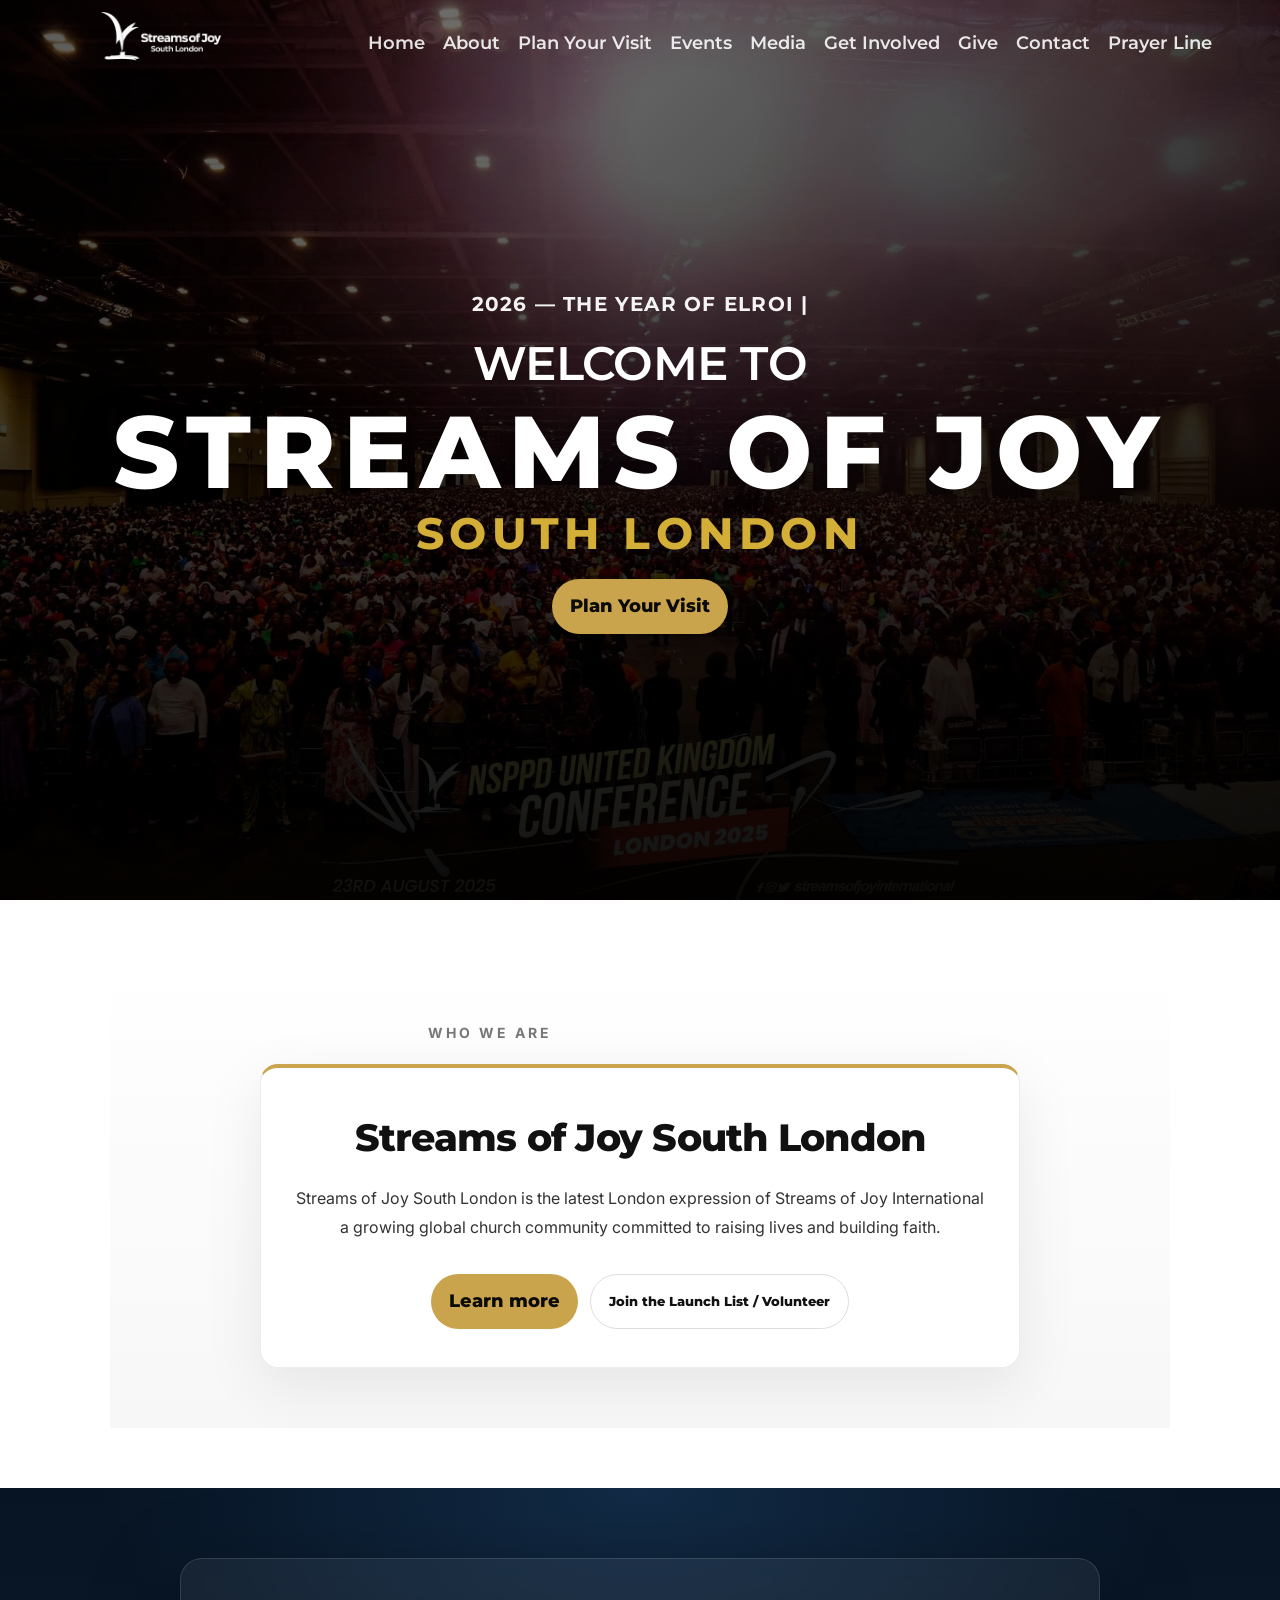
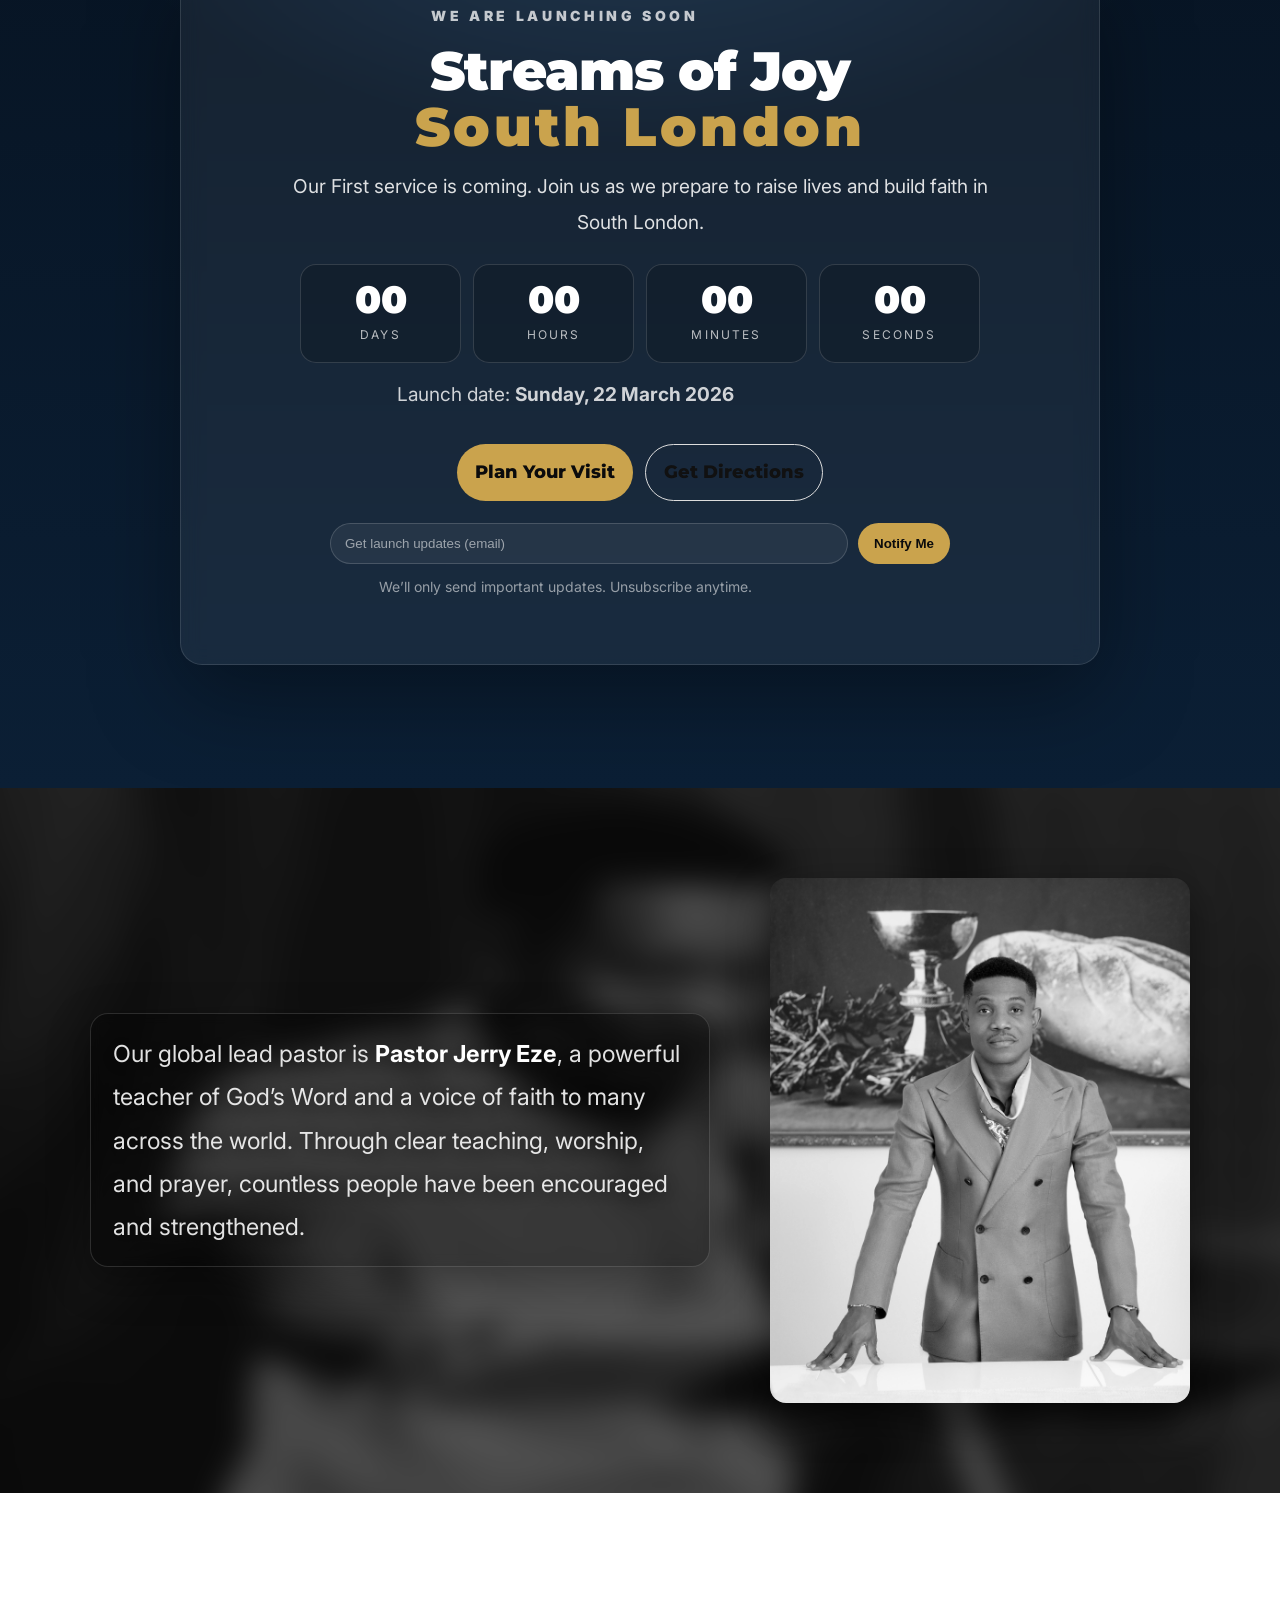
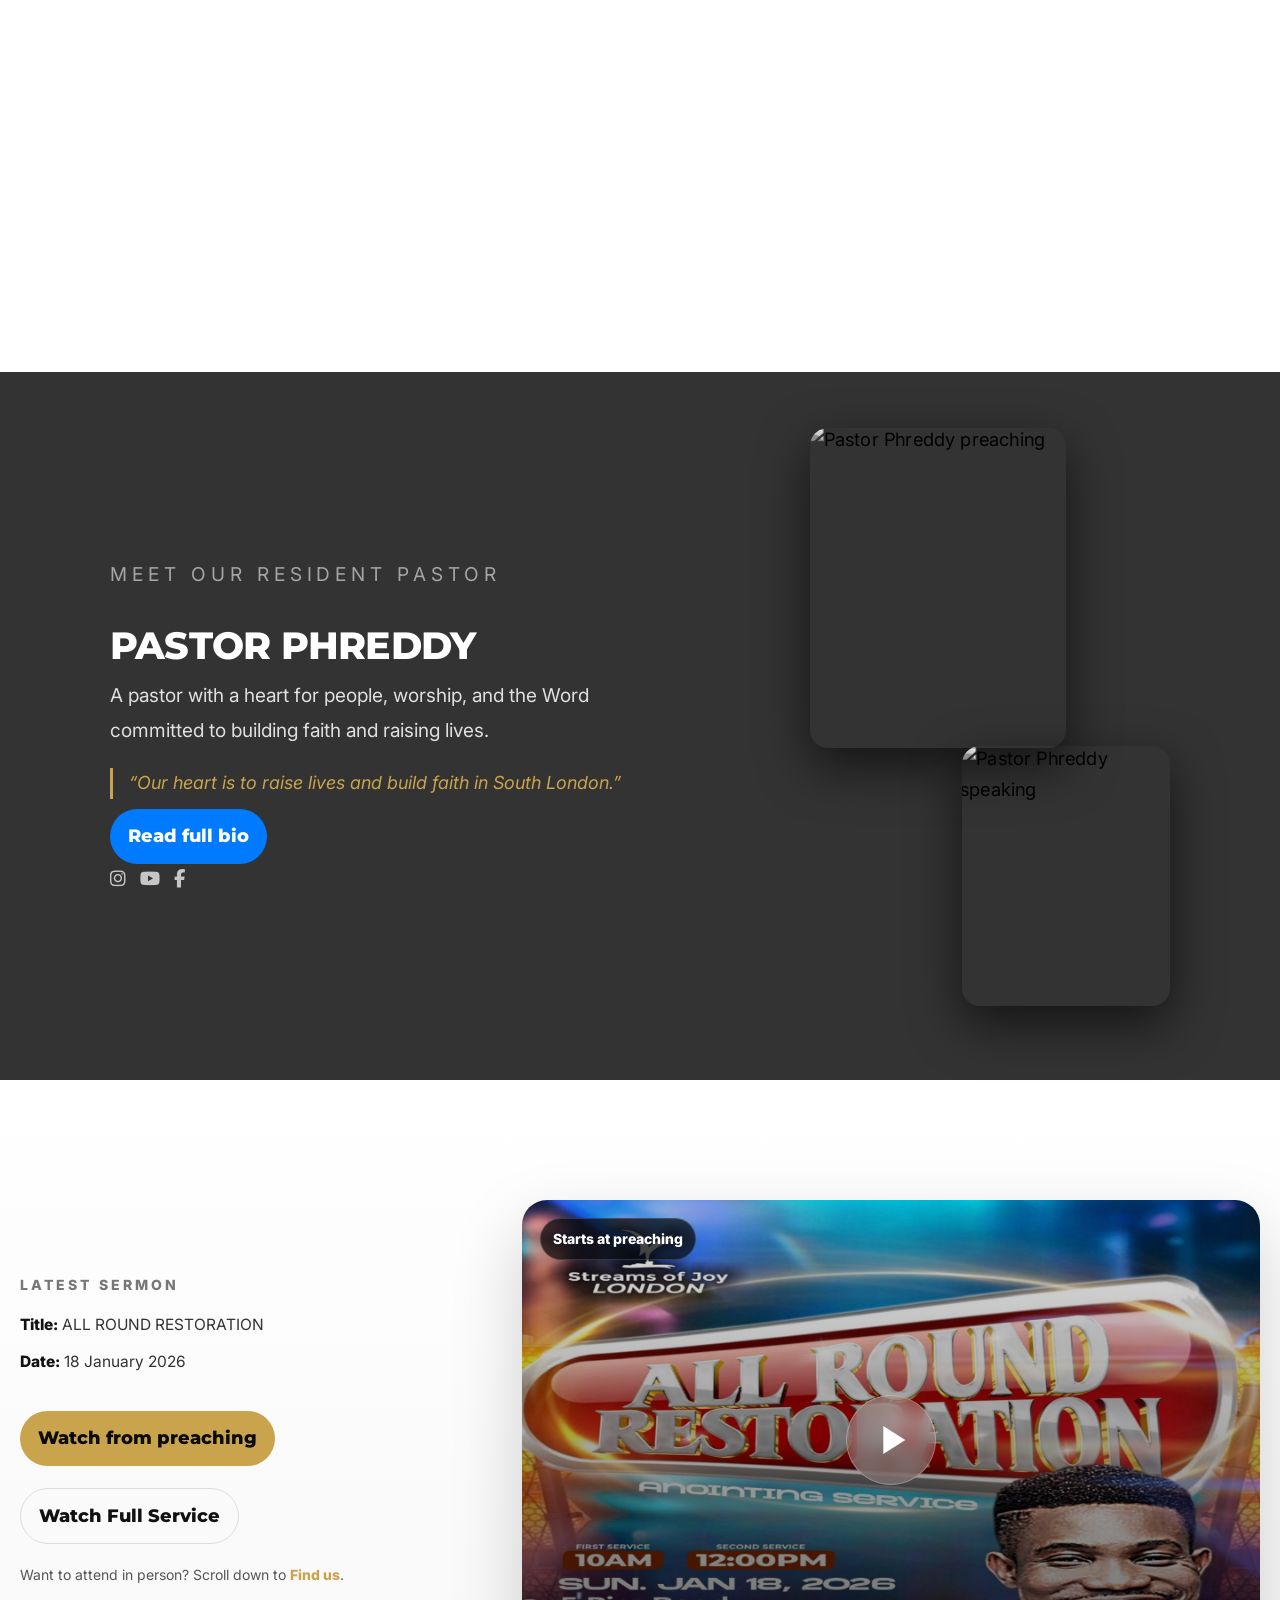
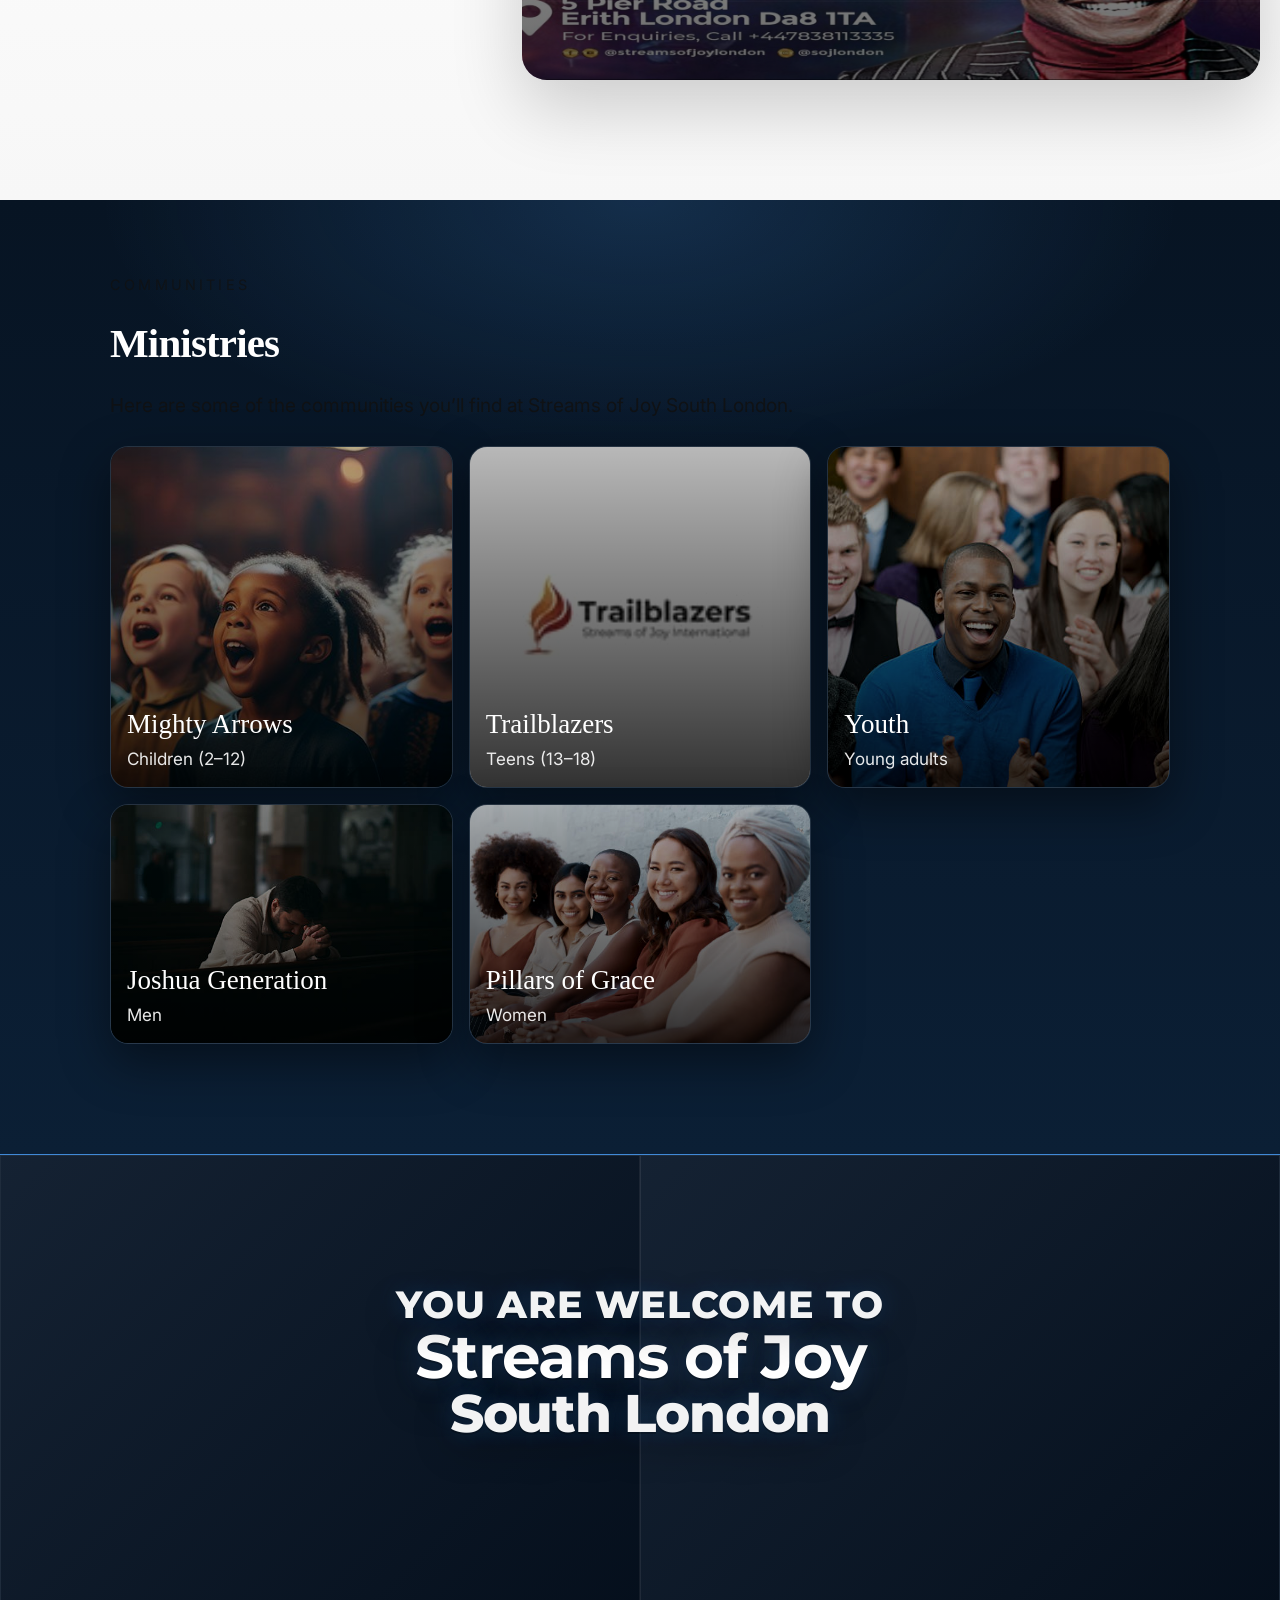
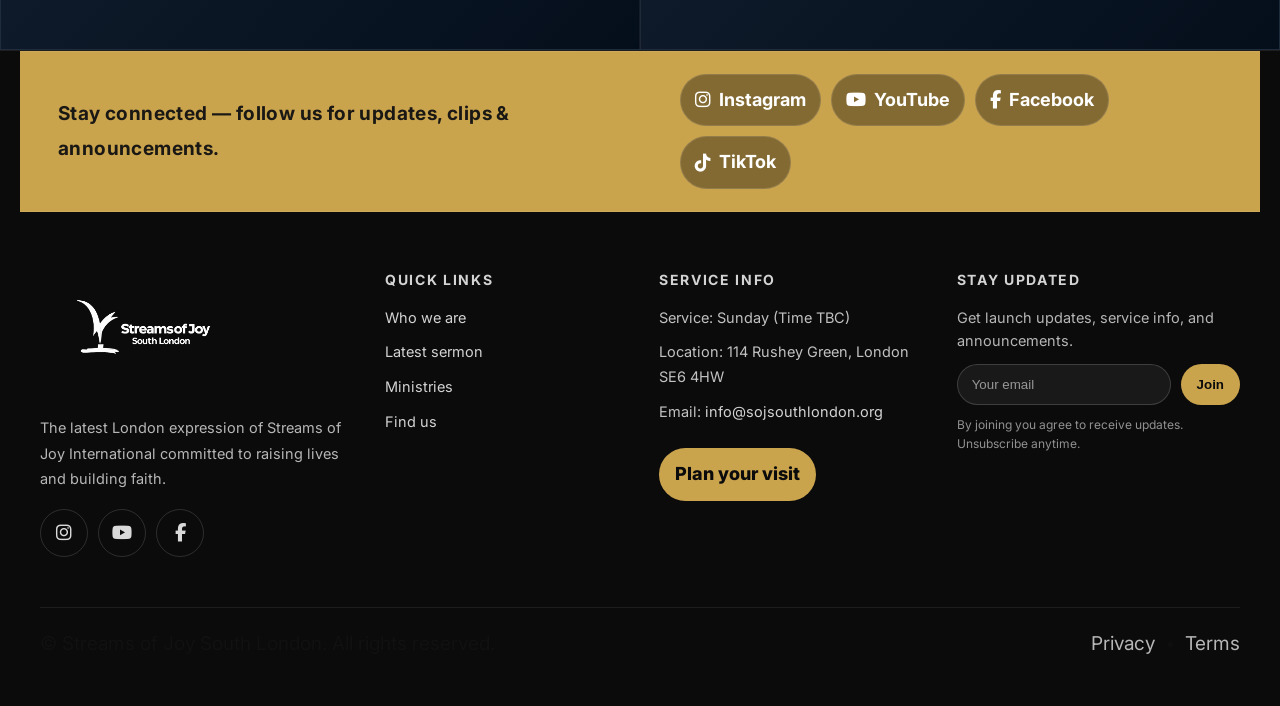
==== commit 50c93146: "update frontend" ====
--- a/index.html
+++ b/index.html
@@ -34,14 +34,13 @@
   <span></span><span></span><span></span>
 </button>
 
-
-
-      <ul class="nav-links">
+        <ul class="nav-links" id="navLinks">
         <li><a class="nav-link" href="index.html">Home</a></li>
-        <li><a class="nav-link" href="#about">About</a></li>
+        <li><a class="nav-link" href="about.html">About</a></li>
         <li><a class="nav-link" href="visit.html">Plan Your Visit</a></li>
-        <li><a class="nav-link" href="coming-soon.html">Media</a></li>
-        <li><a class="nav-link" href="coming-soon.html">Get Involved</a></li>
+        <li><a class="nav-link" href="events.html">Events</a></li>
+        <li><a class="nav-link" href="media.html">Media</a></li>
+        <li><a class="nav-link" href="get-involved.html">Get Involved</a></li>
         <li><a class="nav-link" href="give.html">Give</a></li>
         <li><a class="nav-link" href="contact.html">Contact</a></li>
         <li><a class="nav-link" href="prayer-line.html">Prayer Line</a></li>
@@ -101,39 +100,102 @@
   </div>
 
   <section class="countdown reveal" id="countdown">
-  <div class="countdown-wrap">
-    <p class="countdown-kicker">LAUNCH COUNTDOWN</p>
-    <h2 class="countdown-title">First Service</h2>
-    <p class="countdown-sub">
-      We can’t wait to welcome you. Join us on <strong>Sunday, 22 March 2026</strong>.
-    </p>
-
-    <div class="countdown-grid" aria-label="Countdown timer">
-      <div class="countdown-box">
-        <span class="countdown-num" id="cdDays">--</span>
-        <span class="countdown-label">Days</span>
-      </div>
-      <div class="countdown-box">
-        <span class="countdown-num" id="cdHours">--</span>
-        <span class="countdown-label">Hours</span>
-      </div>
-      <div class="countdown-box">
-        <span class="countdown-num" id="cdMins">--</span>
-        <span class="countdown-label">Minutes</span>
-      </div>
-      <div class="countdown-box">
-        <span class="countdown-num" id="cdSecs">--</span>
-        <span class="countdown-label">Seconds</span>
-      </div>
+    <body class="comingsoon-page">
+    <!-- Coming Soon Hero -->
+     <main class="cs-hero">
+      <div class="cs-card">
+      <p class="cs-kicker">WE ARE LAUNCHING SOON</p>
+
+      <h1 class="cs-title">
+        Streams of Joy<br>
+        <span>South London</span>
+      </h1>
+
+      <p class="cs-sub">
+        Our First service is coming.
+        Join us as we prepare to raise lives and build faith in South London.
+      </p>
+
+      <!-- Countdown -->
+      <div class="cs-countdown" role="timer" aria-live="polite">
+        <div class="cs-time">
+          <span class="cs-num" id="d">--</span>
+          <span class="cs-label">Days</span>
+        </div>
+        <div class="cs-time">
+          <span class="cs-num" id="h">--</span>
+          <span class="cs-label">Hours</span>
+        </div>
+        <div class="cs-time">
+          <span class="cs-num" id="m">--</span>
+          <span class="cs-label">Minutes</span>
+        </div>
+        <div class="cs-time">
+          <span class="cs-num" id="s">--</span>
+          <span class="cs-label">Seconds</span>
+        </div>
+      </div>
+
+      <p class="cs-date">
+        Launch date: <strong>Sunday, 22 March 2026</strong>
+      </p>
+
+      <!-- Actions -->
+      <div class="cs-actions">
+        <a class="btn btn-primary" href="visit.html">Plan Your Visit</a>
+        <a class="btn btn-outline" href="index.html#findus">Get Directions</a>
+      </div>
+
+      <!-- Optional email capture -->
+      <form class="cs-form" action="#" method="post">
+        <input type="email" name="email" placeholder="Get launch updates (email)" required>
+        <button type="submit">Notify Me</button>
+      </form>
+
+      <p class="cs-mini">
+        We’ll only send important updates. Unsubscribe anytime.
+      </p>
     </div>
-
-    <div class="countdown-actions">
-      <a class="btn btn-primary" href="get-involved.html">Plan your visit</a>
-      <a class="btn btn-outline" href="#findus">Get directions</a>
-    </div>
-
-    <p class="countdown-note" id="countdownNote"></p>
-  </div>
+  </main>
+  <script>
+    // Countdown to March 22, 2026 (UK time safe-ish using local time)
+    // If you want a specific time (e.g. 10:00), set: "2026-03-22T10:00:00"
+    const target = new Date("2026-03-22T10:00:00");
+
+    const elD = document.getElementById("d");
+    const elH = document.getElementById("h");
+    const elM = document.getElementById("m");
+    const elS = document.getElementById("s");
+
+    function pad(n){ return String(n).padStart(2, "0"); }
+
+    function tick(){
+      const now = new Date();
+      let diff = target - now;
+
+      if (diff <= 0){
+        elD.textContent = "00";
+        elH.textContent = "00";
+        elM.textContent = "00";
+        elS.textContent = "00";
+        return;
+      }
+
+      const totalSeconds = Math.floor(diff / 1000);
+      const days = Math.floor(totalSeconds / (60 * 60 * 24));
+      const hours = Math.floor((totalSeconds % (60 * 60 * 24)) / (60 * 60));
+      const mins = Math.floor((totalSeconds % (60 * 60)) / 60);
+      const secs = totalSeconds % 60;
+
+      elD.textContent = pad(days);
+      elH.textContent = pad(hours);
+      elM.textContent = pad(mins);
+      elS.textContent = pad(secs);
+    }
+
+    tick();
+    setInterval(tick, 1000);
+  </script>
 </section>
 
 
--- a/styles.css
+++ b/styles.css
@@ -642,8 +642,10 @@
    COUNTDOWN SECTION
    ========================= */
 .countdown{
-  padding: 70px 20px;
-  background: linear-gradient(180deg, #ffffff 0%, #f7f7f7 100%);
+  background: radial-gradient(900px 420px at 50% 0%, rgba(77,163,255,0.16), transparent 60%),
+              linear-gradient(to bottom, #071423, #0b1f35);
+              min-height: 100vh;
+              
 }
 
 .countdown-wrap{
@@ -2182,7 +2184,7 @@
    COMING SOON PAGE
    ========================= */
 
-.comingsoon-page{
+.comingsoon.page{
   background: radial-gradient(900px 420px at 50% 0%, rgba(77,163,255,0.16), transparent 60%),
               linear-gradient(to bottom, #071423, #0b1f35);
   min-height: 100vh;
@@ -2604,4 +2606,452 @@
 .contact-form input::placeholder,
 .contact-form textarea::placeholder {
   color: #777;
+}
+
+/* =========================================================
+   NEW PAGES: ABOUT / EVENTS / GET INVOLVED
+   ADD THIS AT THE BOTTOM OF YOUR CURRENT CSS
+   ========================================================= */
+
+/* Shared page hero for new full pages */
+.page-hero.page-hero--full{
+  position: relative;
+  min-height: 72vh;
+  display: flex;
+  align-items: center;
+  padding: 120px 20px 80px;
+  background:
+    radial-gradient(circle at top right, rgba(201,162,77,0.12), transparent 30%),
+    linear-gradient(rgba(5,10,18,0.45), rgba(5,10,18,0.72)),
+    url("assets/images/hero-placeholder.jpg") center/cover no-repeat;
+  overflow: hidden;
+}
+
+.page-hero--full .page-hero-inner{
+  max-width: 1100px;
+  margin: 0 auto;
+  position: relative;
+  z-index: 2;
+  text-align: center;
+}
+
+.page-hero--full .page-kicker{
+  color: rgba(255,255,255,0.82);
+  letter-spacing: 0.18em;
+  text-transform: uppercase;
+  font-weight: 800;
+  font-size: 13px;
+  margin-bottom: 14px;
+}
+
+.page-hero--full .page-title{
+  color: #fff;
+  font-size: clamp(2.5rem, 5vw, 4.5rem);
+  line-height: 1.02;
+  margin-bottom: 14px;
+}
+
+.page-hero--full .page-sub{
+  color: rgba(255,255,255,0.88);
+  max-width: 760px;
+  margin: 0 auto;
+  font-size: 1.04rem;
+}
+
+.page-hero--full .hero-actions{
+  justify-content: center;
+  margin-top: 28px;
+}
+
+/* Section heading */
+.section-head{
+  max-width: 760px;
+  margin: 0 auto 34px;
+  text-align: center;
+}
+
+.section-head--left{
+  max-width: 700px;
+  margin: 0 0 28px;
+  text-align: left;
+}
+
+.section-head .section-kicker{
+  color: #777;
+  margin-bottom: 12px;
+}
+
+.section-head h2,
+.section-head--left h2{
+  margin-bottom: 12px;
+  color: #111;
+}
+
+.section-head p,
+.section-head--left p{
+  color: #333;
+  margin: 0 auto;
+}
+
+.section-dark .section-head h2,
+.section-dark .section-head p,
+.section-dark .section-head .section-kicker,
+.section-dark .section-head--left h2,
+.section-dark .section-head--left p,
+.section-dark .section-head--left .section-kicker{
+  color: #fff;
+}
+
+/* Dark section helper */
+.section-dark{
+  background: radial-gradient(900px 420px at 50% 0%, rgba(77,163,255,0.16), transparent 60%),
+              linear-gradient(to bottom, #071423, #0b1f35);
+  color: #fff;
+}
+
+/* Two-column layout */
+.split{
+  max-width: 1100px;
+  margin: 0 auto;
+  padding: 0 20px;
+  display: grid;
+  grid-template-columns: 1.05fr 0.95fr;
+  gap: 40px;
+  align-items: center;
+}
+
+.split.reverse{
+  grid-template-columns: 0.95fr 1.05fr;
+}
+
+.split-text h2{
+  margin-bottom: 14px;
+}
+
+.split-text p{
+  color: inherit;
+}
+
+.section--white .split-text h2,
+.section--white .split-text p{
+  color: #111;
+}
+
+/* Placeholder image box */
+.image-placeholder{
+  min-height: 360px;
+  border-radius: 22px;
+  border: 1px solid rgba(255,255,255,0.12);
+  background:
+    linear-gradient(135deg, rgba(201,162,77,0.12), rgba(255,255,255,0.04)),
+    rgba(255,255,255,0.06);
+  display: flex;
+  align-items: center;
+  justify-content: center;
+  text-align: center;
+  padding: 24px;
+  box-shadow: 0 18px 50px rgba(0,0,0,0.18);
+}
+
+.section--white .image-placeholder{
+  border: 1px solid #e8e8e8;
+  background:
+    linear-gradient(135deg, rgba(201,162,77,0.12), rgba(255,255,255,1)),
+    #fafafa;
+}
+
+.image-placeholder span{
+  font-weight: 700;
+  color: rgba(255,255,255,0.72);
+}
+
+.section--white .image-placeholder span{
+  color: #666;
+}
+
+/* Card grids */
+.info-grid{
+  max-width: 1100px;
+  margin: 0 auto;
+  padding: 0 20px;
+  display: grid;
+  gap: 18px;
+}
+
+.info-grid.three{
+  grid-template-columns: repeat(3, minmax(0, 1fr));
+}
+
+.info-grid.two{
+  grid-template-columns: repeat(2, minmax(0, 1fr));
+}
+
+.info-card{
+  background: #fff;
+  border: 1px solid #ececec;
+  border-top: 4px solid var(--gold);
+  border-radius: 18px;
+  padding: 26px 22px;
+  box-shadow: 0 18px 60px rgba(0,0,0,0.08);
+}
+
+.info-card h3{
+  margin-bottom: 10px;
+  color: #111;
+}
+
+.info-card p{
+  color: #333;
+  margin-bottom: 0;
+}
+
+.info-card i{
+  font-size: 1.5rem;
+  color: var(--gold);
+  margin-bottom: 14px;
+  display: inline-block;
+}
+
+/* Dark cards */
+.section-dark .info-card{
+  background: rgba(255,255,255,0.06);
+  border: 1px solid rgba(255,255,255,0.12);
+  border-top: 4px solid var(--gold);
+  box-shadow: 0 18px 60px rgba(0,0,0,0.24);
+}
+
+.section-dark .info-card h3,
+.section-dark .info-card p{
+  color: #fff;
+}
+
+/* Event feature card */
+.feature-card{
+  background: #fff;
+  border: 1px solid #ececec;
+  border-top: 4px solid var(--gold);
+  border-radius: 22px;
+  padding: 30px 26px;
+  box-shadow: 0 18px 60px rgba(0,0,0,0.08);
+}
+
+.feature-card h2{
+  margin-bottom: 14px;
+  color: #111;
+}
+
+.feature-card p{
+  color: #333;
+}
+
+.event-meta{
+  margin: 0 0 10px;
+  font-size: 1rem;
+}
+
+.event-meta strong{
+  color: #111;
+}
+
+.event-badge{
+  display: inline-block;
+  margin-bottom: 16px;
+  padding: 7px 12px;
+  border-radius: 999px;
+  background: rgba(201,162,77,0.14);
+  color: #8c6a20;
+  font-size: 12px;
+  font-weight: 800;
+  letter-spacing: 0.08em;
+  text-transform: uppercase;
+}
+
+/* Quote */
+.quote-line{
+  margin-top: 24px;
+  padding-left: 16px;
+  border-left: 3px solid var(--gold);
+  color: var(--gold);
+  font-weight: 800;
+  font-style: italic;
+}
+
+/* CTA block */
+.cta-block{
+  max-width: 860px;
+  margin: 0 auto;
+  text-align: center;
+  background: rgba(255,255,255,0.06);
+  border: 1px solid rgba(255,255,255,0.12);
+  border-radius: 22px;
+  padding: 34px 24px;
+  box-shadow: 0 18px 60px rgba(0,0,0,0.20);
+}
+
+.section--white .cta-block{
+  background: #fff;
+  border: 1px solid #ececec;
+  box-shadow: 0 18px 60px rgba(0,0,0,0.08);
+}
+
+.cta-block h2{
+  margin-bottom: 12px;
+}
+
+.cta-block p{
+  margin-left: auto;
+  margin-right: auto;
+}
+
+/* Small text links */
+.text-link{
+  display: inline-block;
+  margin-top: 12px;
+  color: var(--gold);
+  text-decoration: none;
+  font-weight: 800;
+}
+
+.text-link:hover{
+  text-decoration: underline;
+}
+
+/* Mobile */
+@media (max-width: 900px){
+  .split,
+  .split.reverse{
+    grid-template-columns: 1fr;
+    gap: 26px;
+  }
+
+  .info-grid.three{
+    grid-template-columns: 1fr;
+  }
+
+  .info-grid.two{
+    grid-template-columns: 1fr;
+  }
+
+  .image-placeholder{
+    min-height: 260px;
+  }
+
+  .page-hero.page-hero--full{
+    min-height: 62vh;
+    padding: 110px 20px 70px;
+  }
+}
+
+/* =========================================================
+   EVENTS PAGE - FLYER GRID
+   ========================================================= */
+.events-flyer-grid{
+  max-width: 1100px;
+  margin: 0 auto;
+  padding: 0 20px;
+  display: grid;
+  grid-template-columns: repeat(3, minmax(0, 1fr));
+  gap: 22px;
+}
+
+.flyer-card{
+  background: #fff;
+  border: 1px solid #ececec;
+  border-radius: 20px;
+  overflow: hidden;
+  box-shadow: 0 18px 60px rgba(0,0,0,0.08);
+  transition: transform 0.2s ease, box-shadow 0.2s ease;
+}
+
+.flyer-card:hover{
+  transform: translateY(-4px);
+  box-shadow: 0 24px 70px rgba(0,0,0,0.12);
+}
+
+.flyer-image{
+  aspect-ratio: 4 / 5;
+  background: linear-gradient(135deg, rgba(201,162,77,0.12), #f8f8f8);
+  overflow: hidden;
+}
+
+.flyer-image img{
+  width: 100%;
+  height: 100%;
+  object-fit: cover;
+  display: block;
+}
+
+.flyer-content{
+  padding: 18px 18px 20px;
+}
+
+.flyer-tag{
+  font-size: 12px;
+  font-weight: 800;
+  letter-spacing: 0.12em;
+  text-transform: uppercase;
+  color: #8c6a20;
+  margin-bottom: 10px;
+}
+
+.flyer-content h3{
+  margin-bottom: 8px;
+  color: #111;
+}
+
+.flyer-content p{
+  margin-bottom: 0;
+  color: #444;
+}
+
+@media (max-width: 900px){
+  .events-flyer-grid{
+    grid-template-columns: 1fr;
+  }
+}
+/* =========================================================
+   ABOUT PAGE - PASTOR PHREDDY FULL STORY
+   ========================================================= */
+.phreddy-story-section{
+  padding-top: 30px;
+}
+
+.phreddy-story-card{
+  max-width: 900px;
+  margin: 0 auto;
+  background: #fff;
+  border: 1px solid #ececec;
+  border-top: 4px solid var(--gold);
+  border-radius: 20px;
+  padding: 34px 28px;
+  box-shadow: 0 18px 60px rgba(0,0,0,0.08);
+}
+
+.phreddy-story-card p{
+  color: #222;
+}
+
+.phreddy-story-card .quote-line{
+  margin-top: 24px;
+}
+/* =========================================================
+   EVENT FLYER
+   ========================================================= */
+
+.event-flyer{
+  display:flex;
+  justify-content:center;
+  align-items:center;
+}
+
+.event-flyer img{
+  width:100%;
+  max-width:420px;
+  border-radius:14px;
+  box-shadow:0 20px 60px rgba(0,0,0,0.25);
+  transition:transform 0.4s ease;
+}
+
+.event-flyer img:hover{
+  transform:scale(1.03);
 }
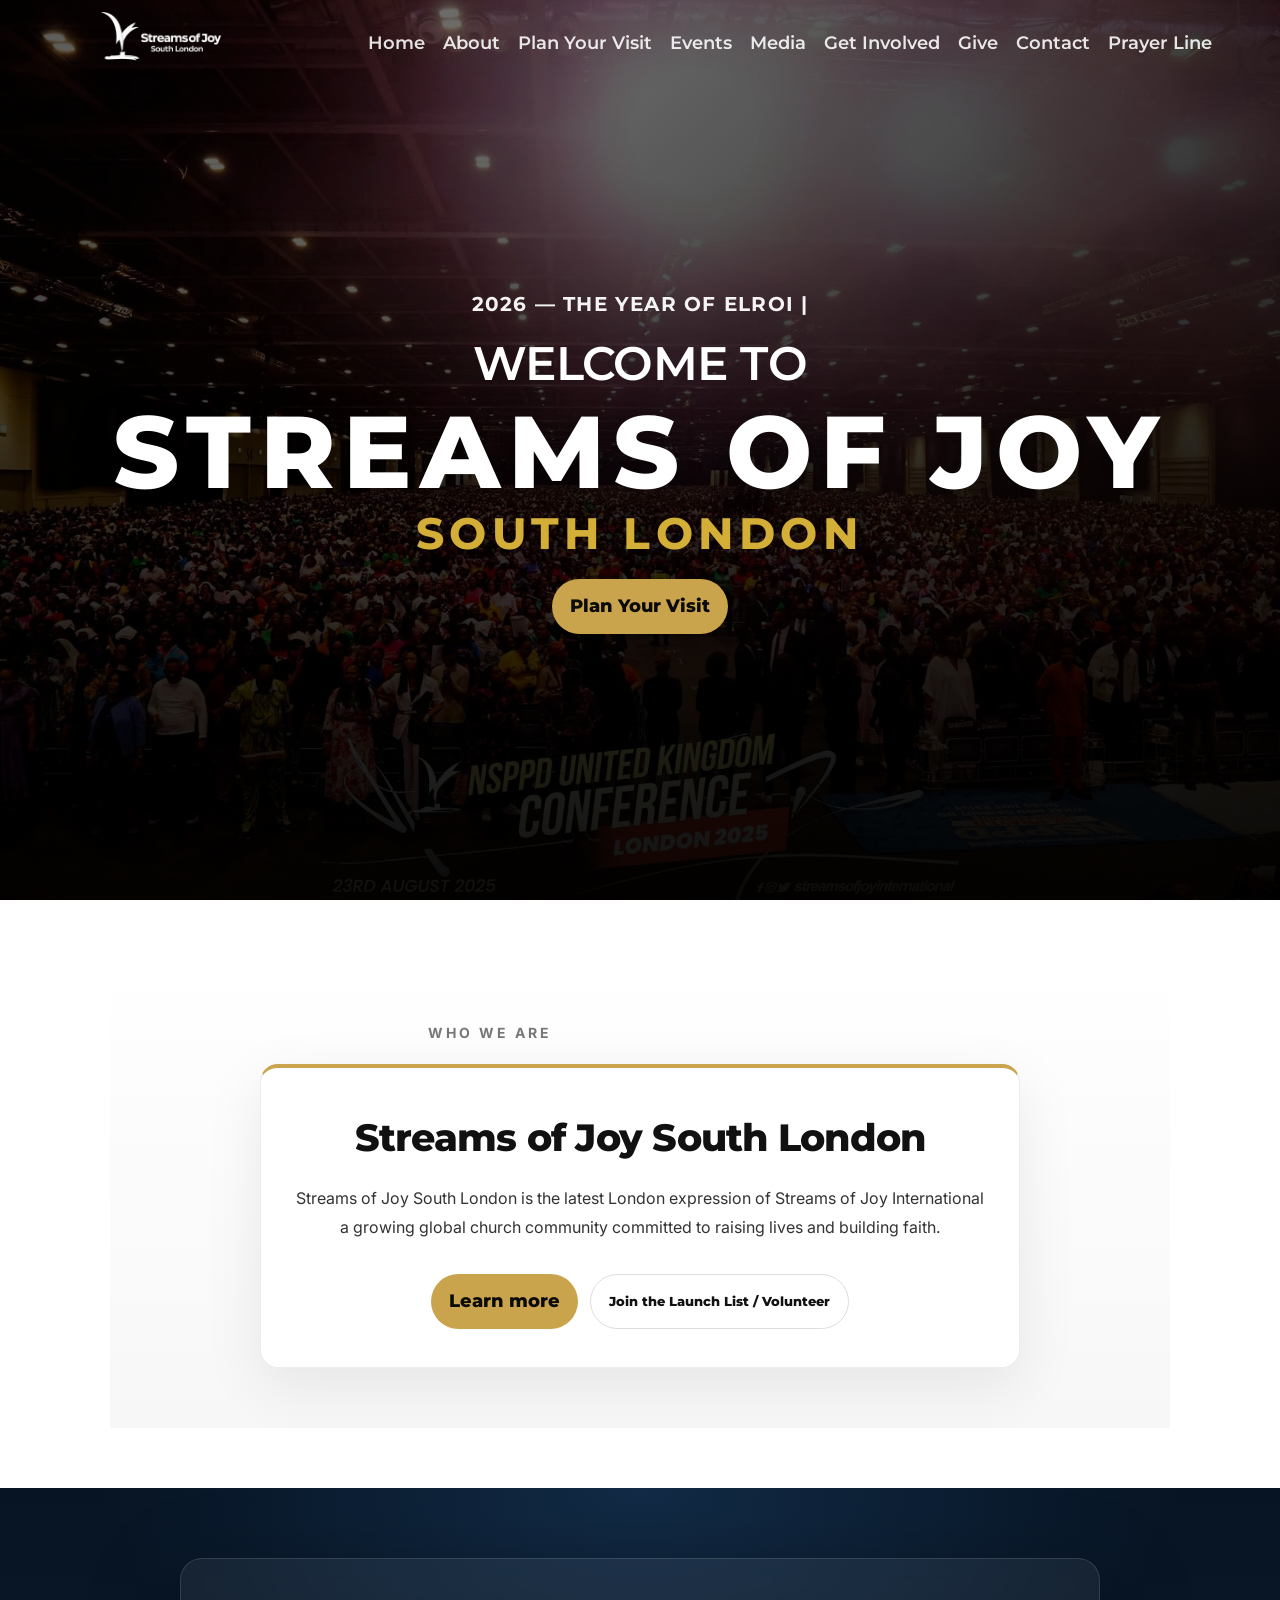
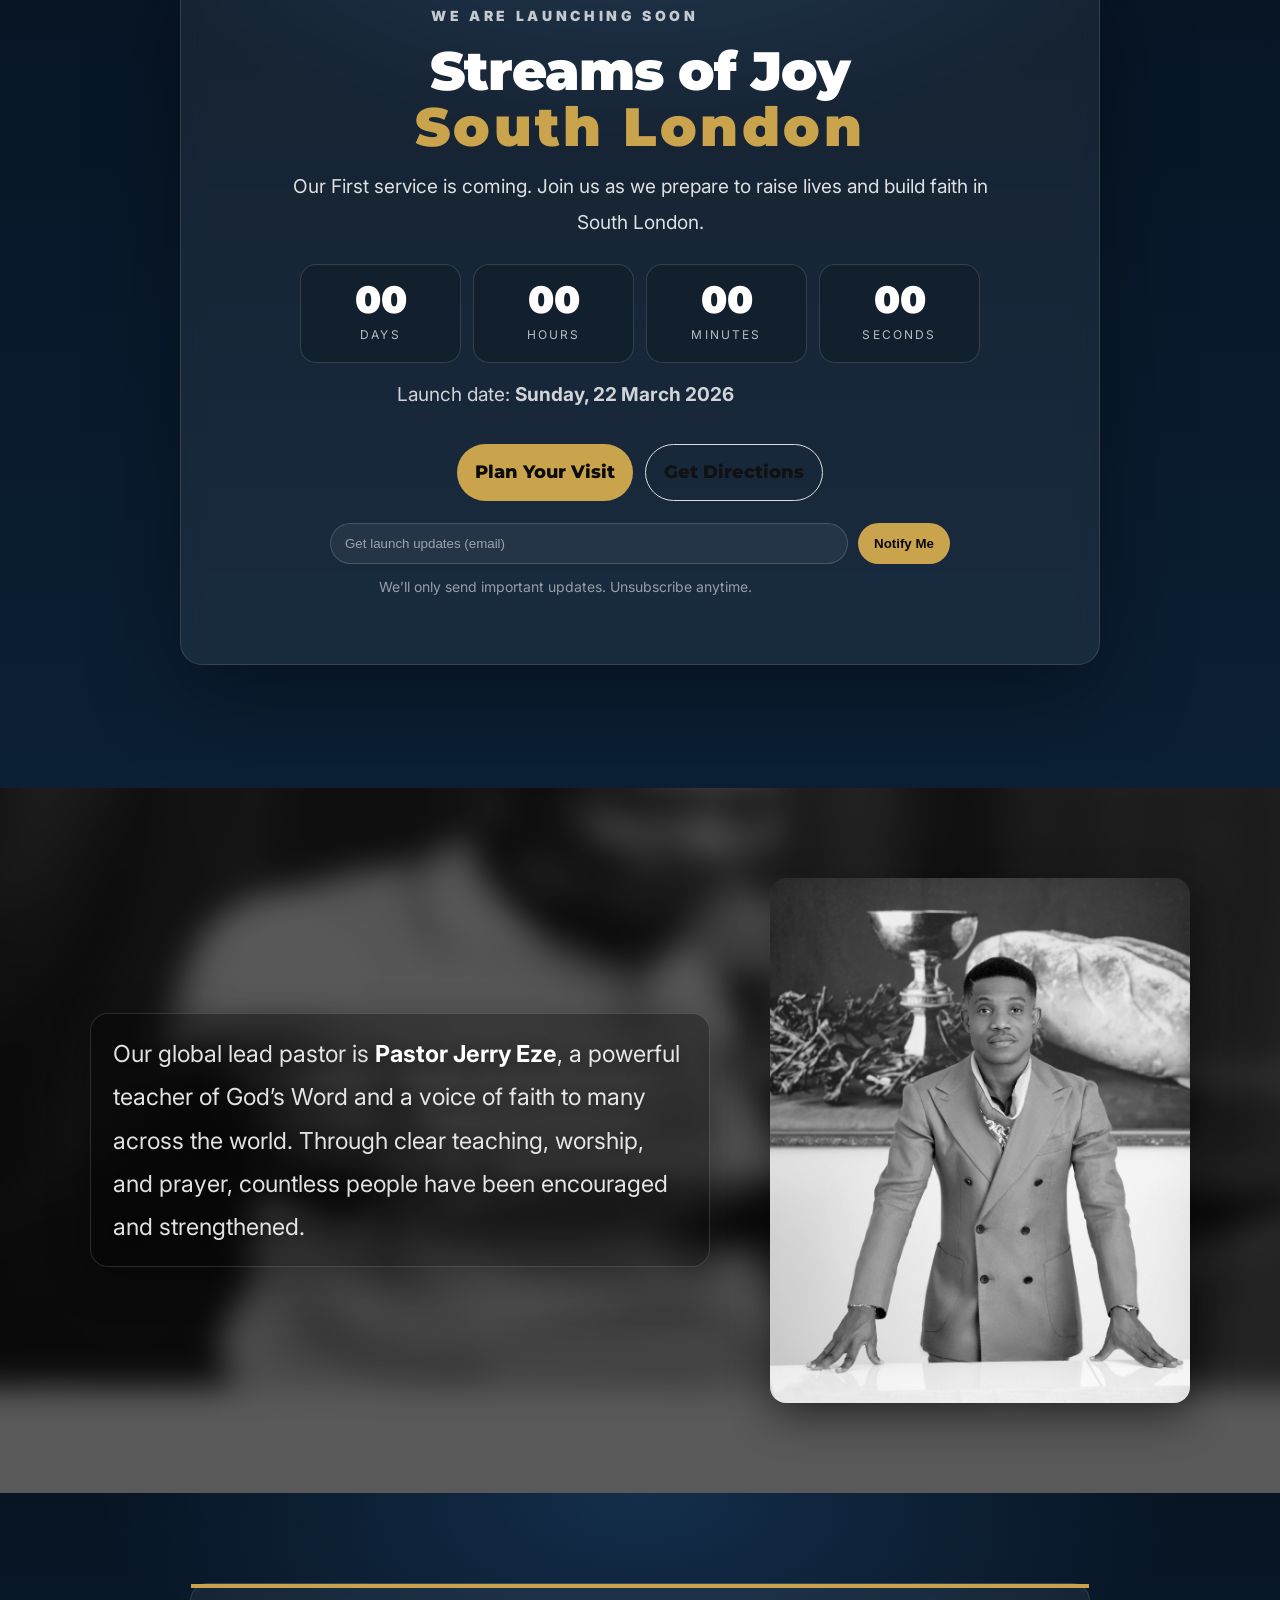
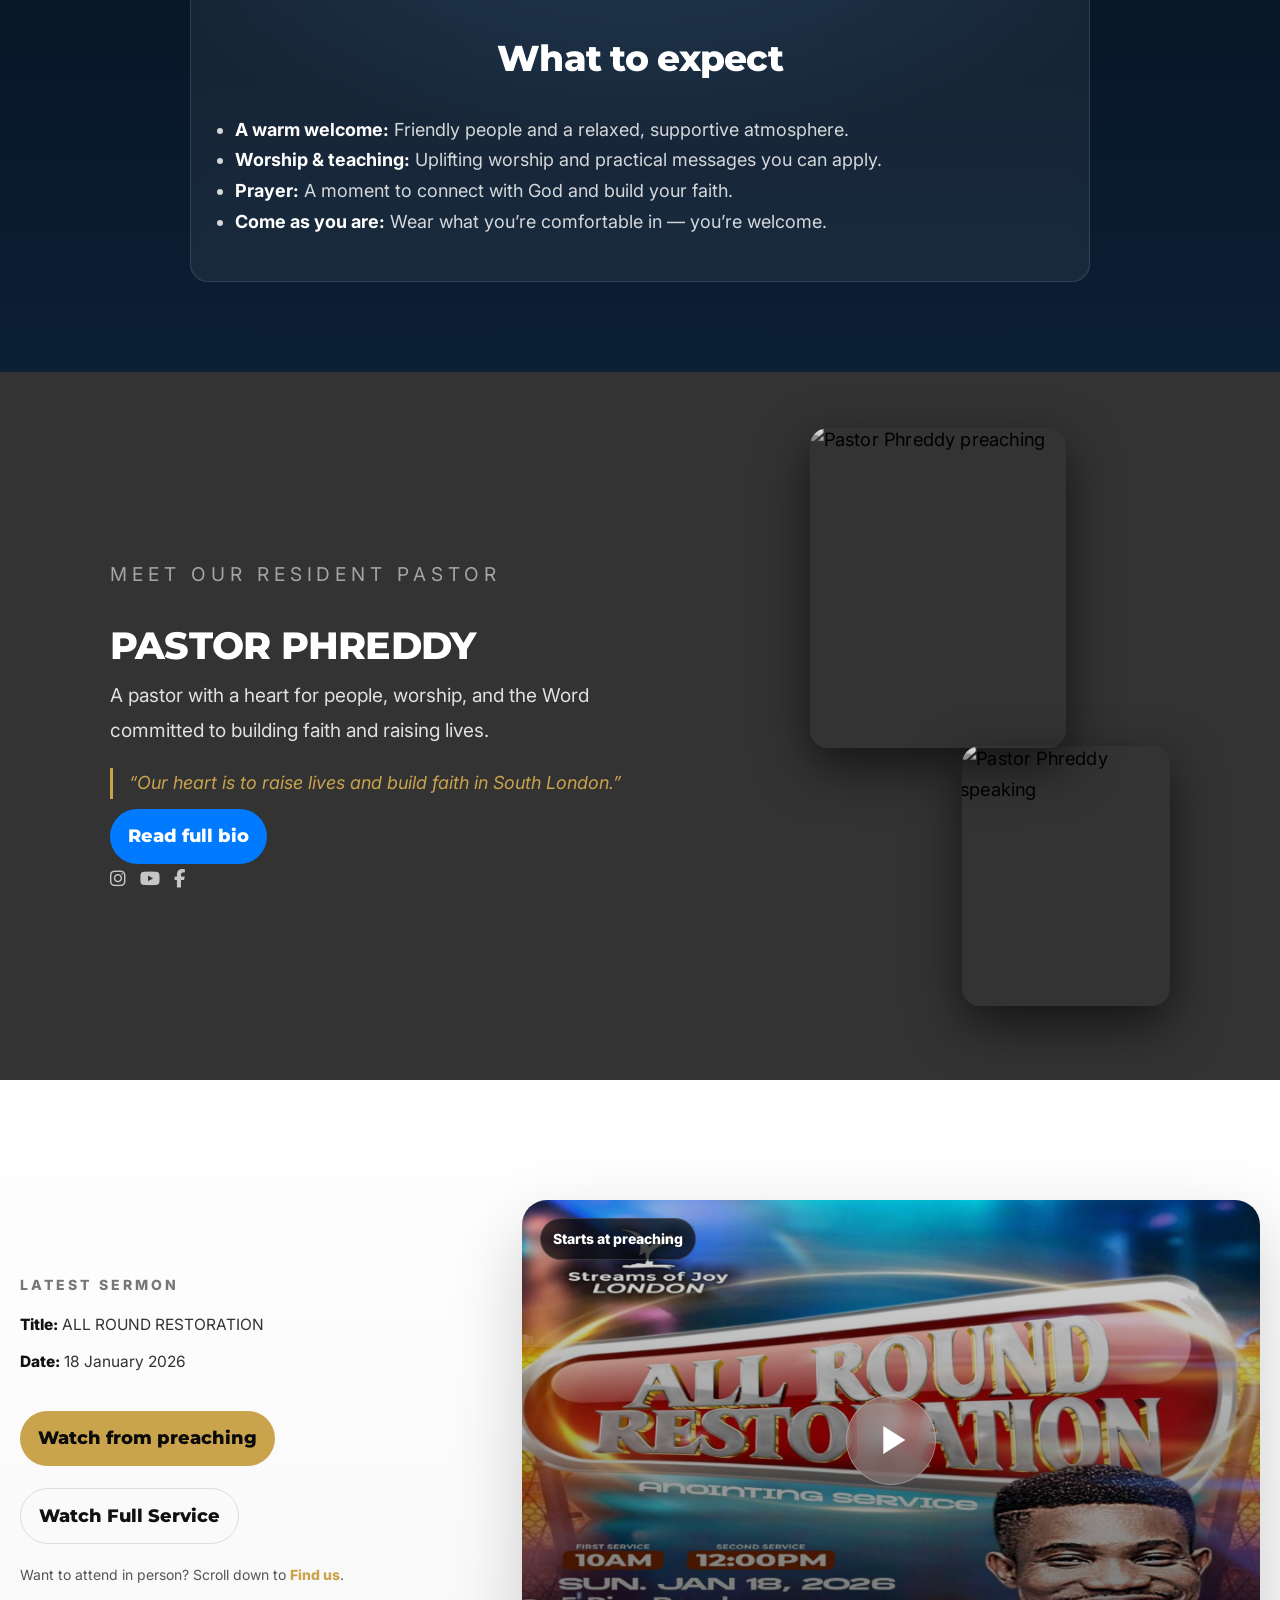
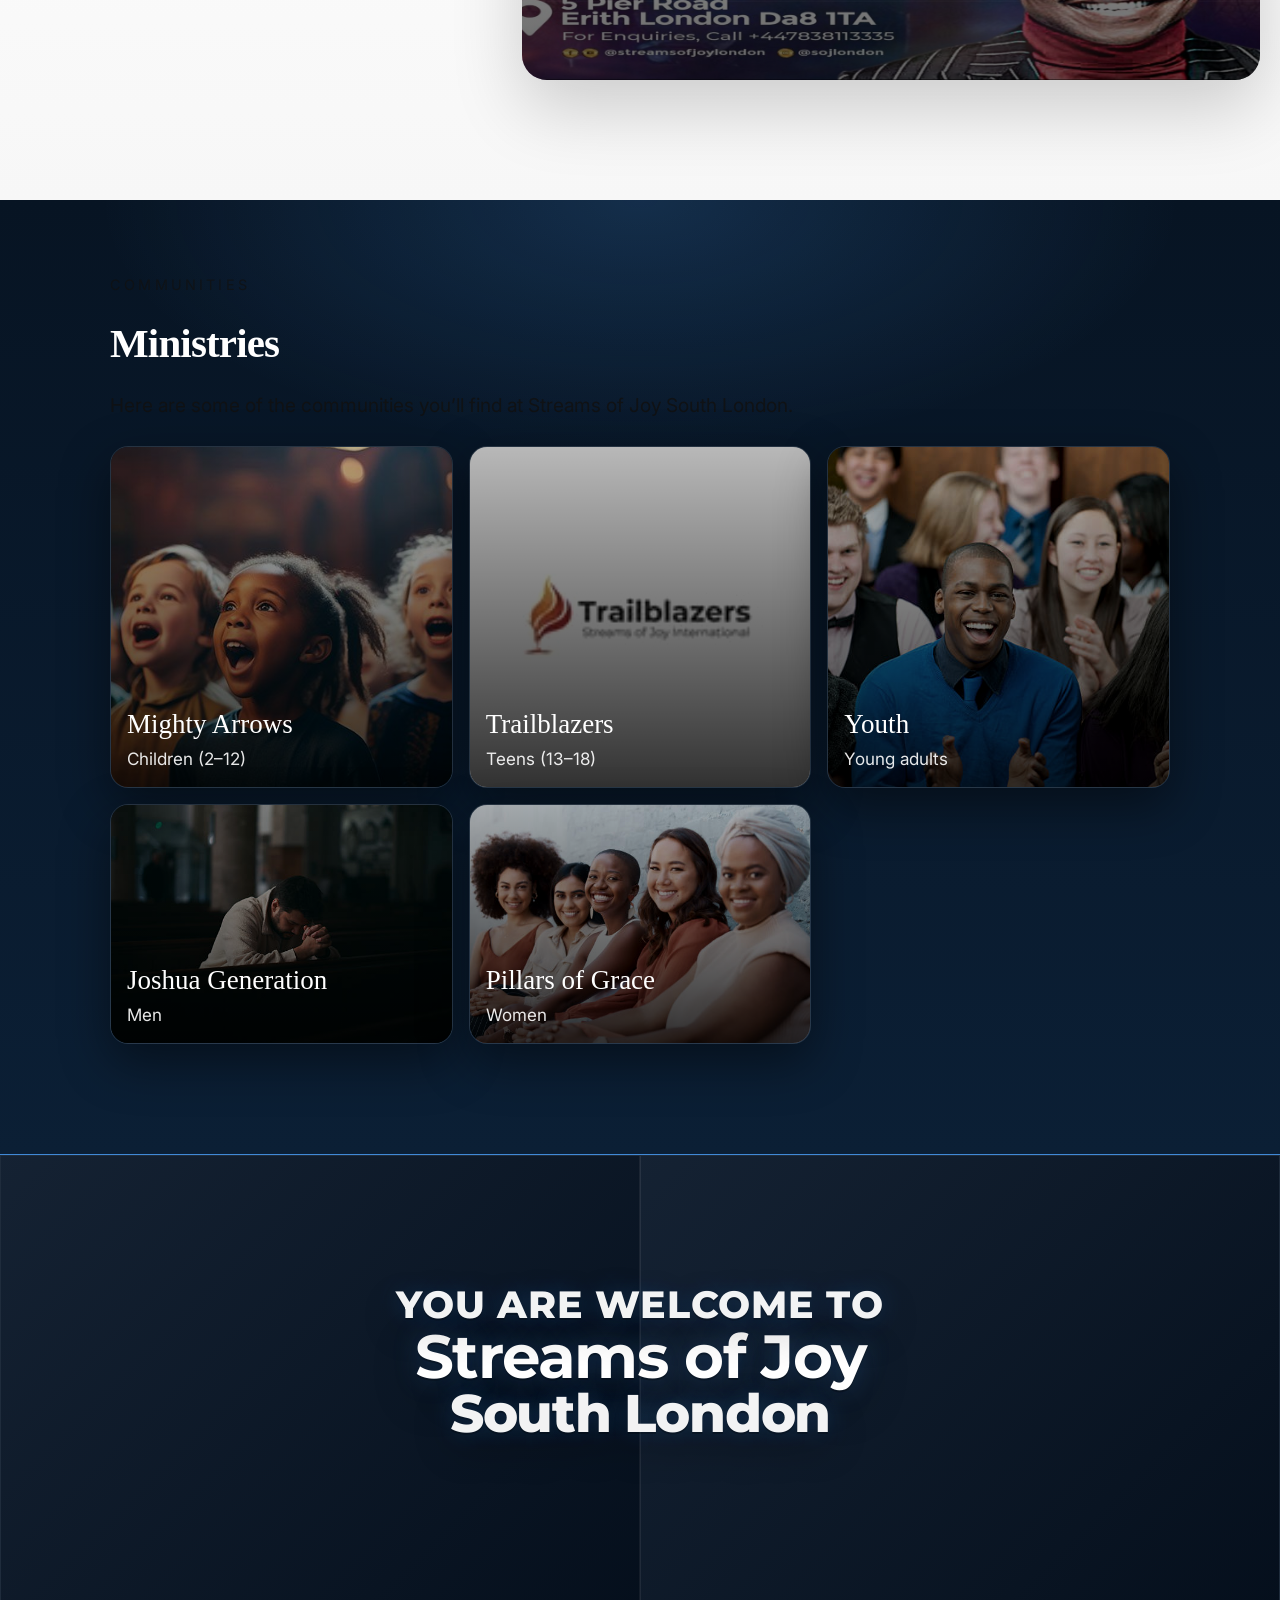
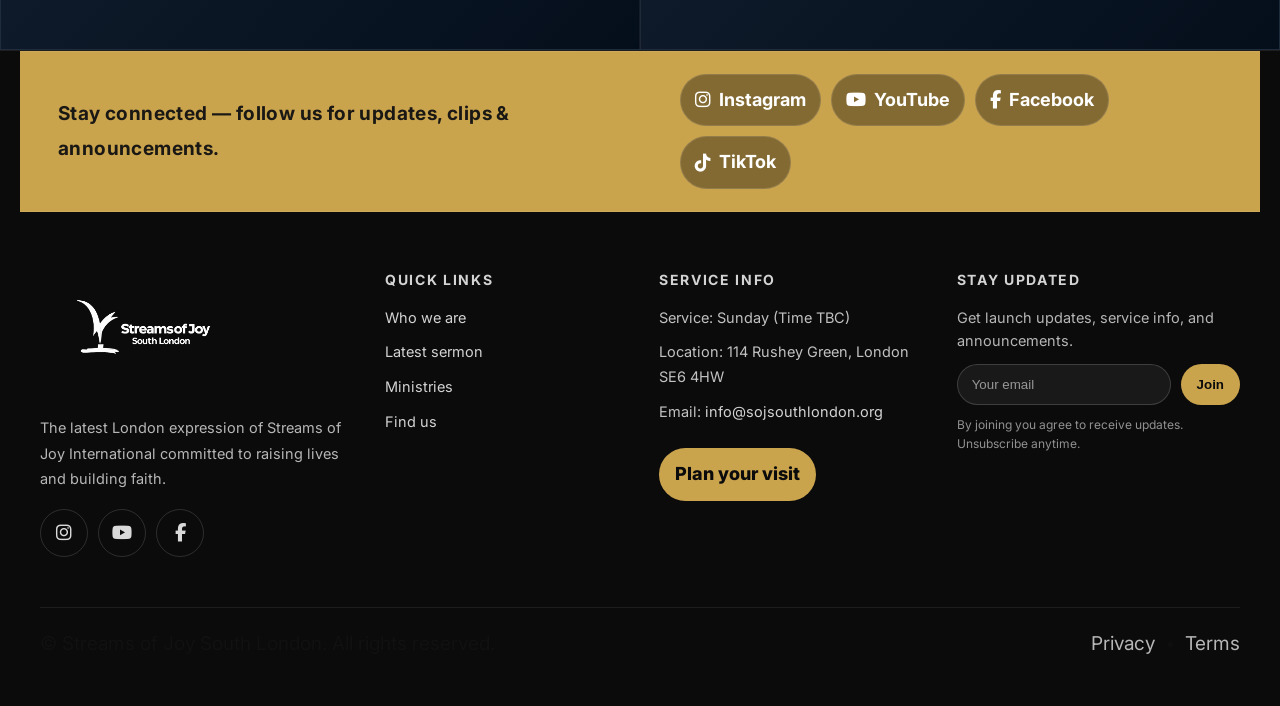
==== commit 06e7706b: "deploy" ====
--- a/index.html
+++ b/index.html
@@ -39,7 +39,7 @@
         <li><a class="nav-link" href="about.html">About</a></li>
         <li><a class="nav-link" href="visit.html">Plan Your Visit</a></li>
         <li><a class="nav-link" href="events.html">Events</a></li>
-        <li><a class="nav-link" href="media.html">Media</a></li>
+        <li><a class="nav-link" href="coming-soon.html">Media</a></li>
         <li><a class="nav-link" href="get-involved.html">Get Involved</a></li>
         <li><a class="nav-link" href="give.html">Give</a></li>
         <li><a class="nav-link" href="contact.html">Contact</a></li>
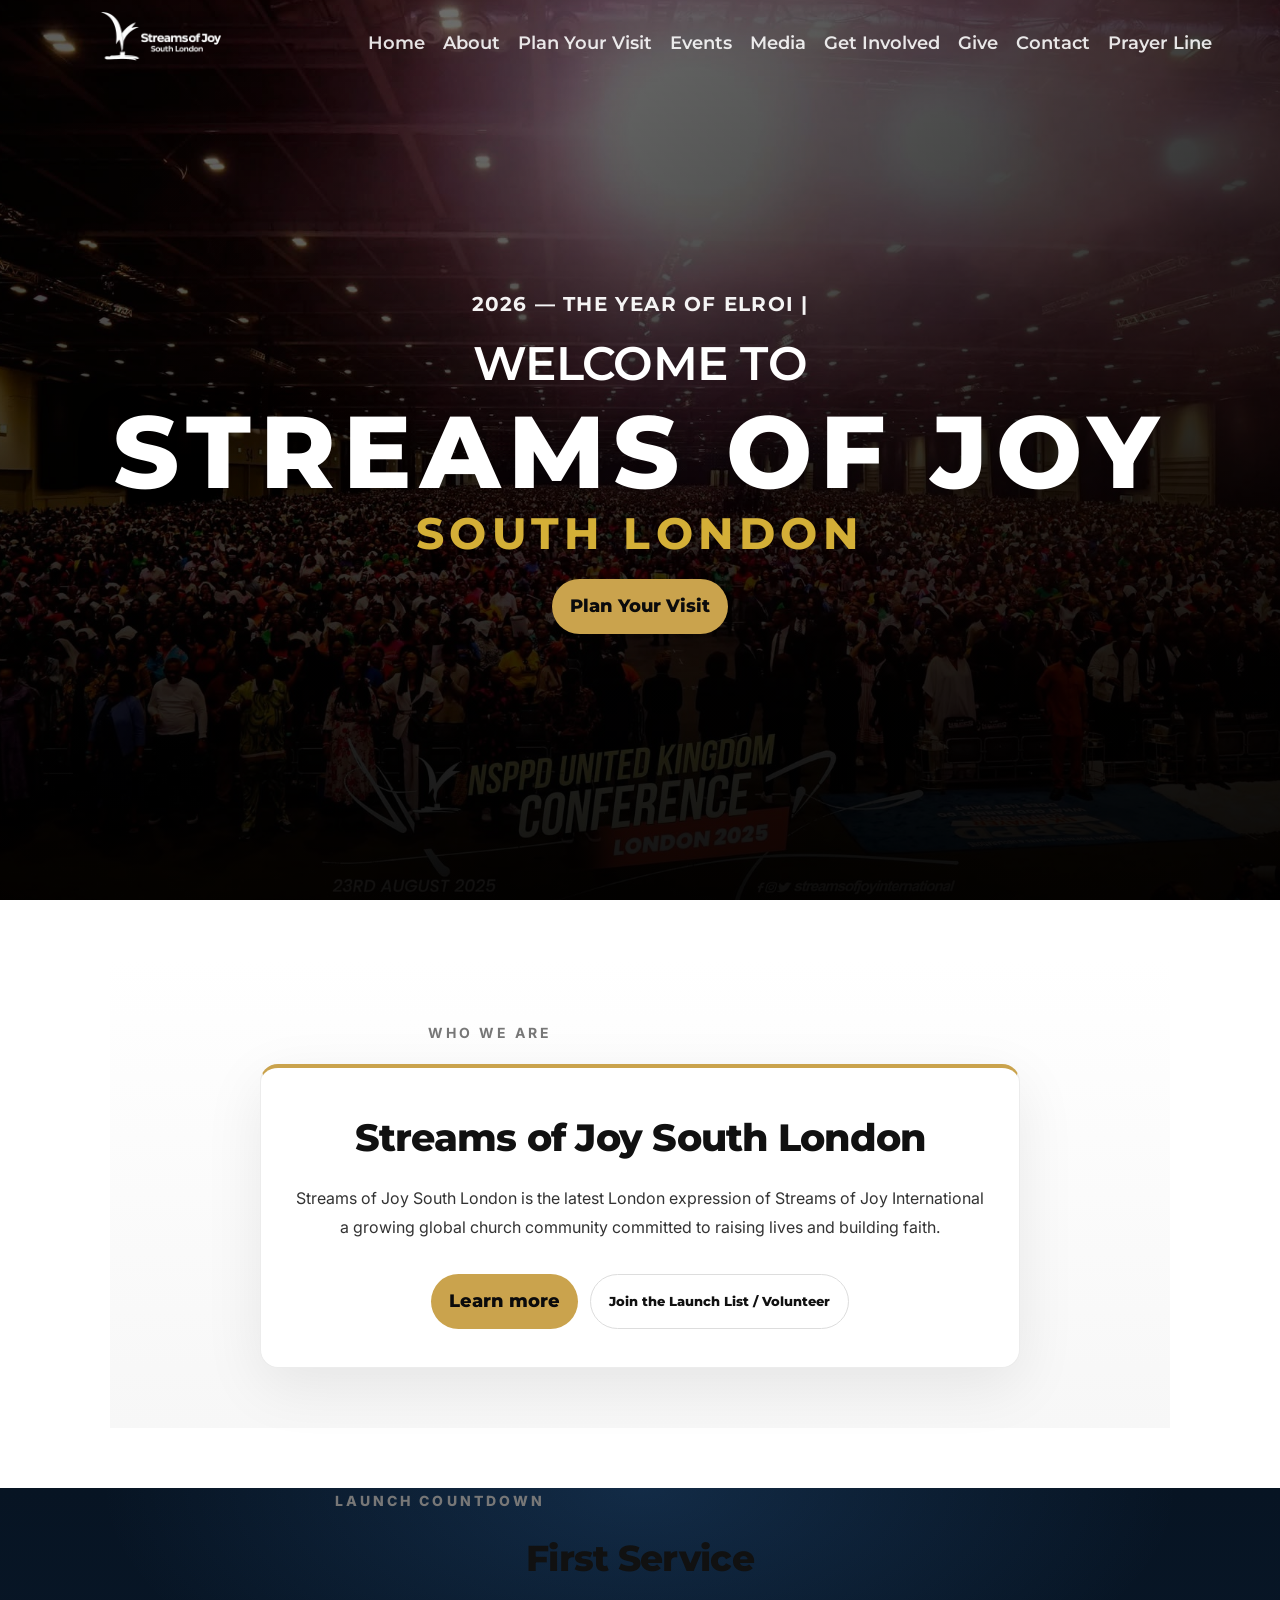
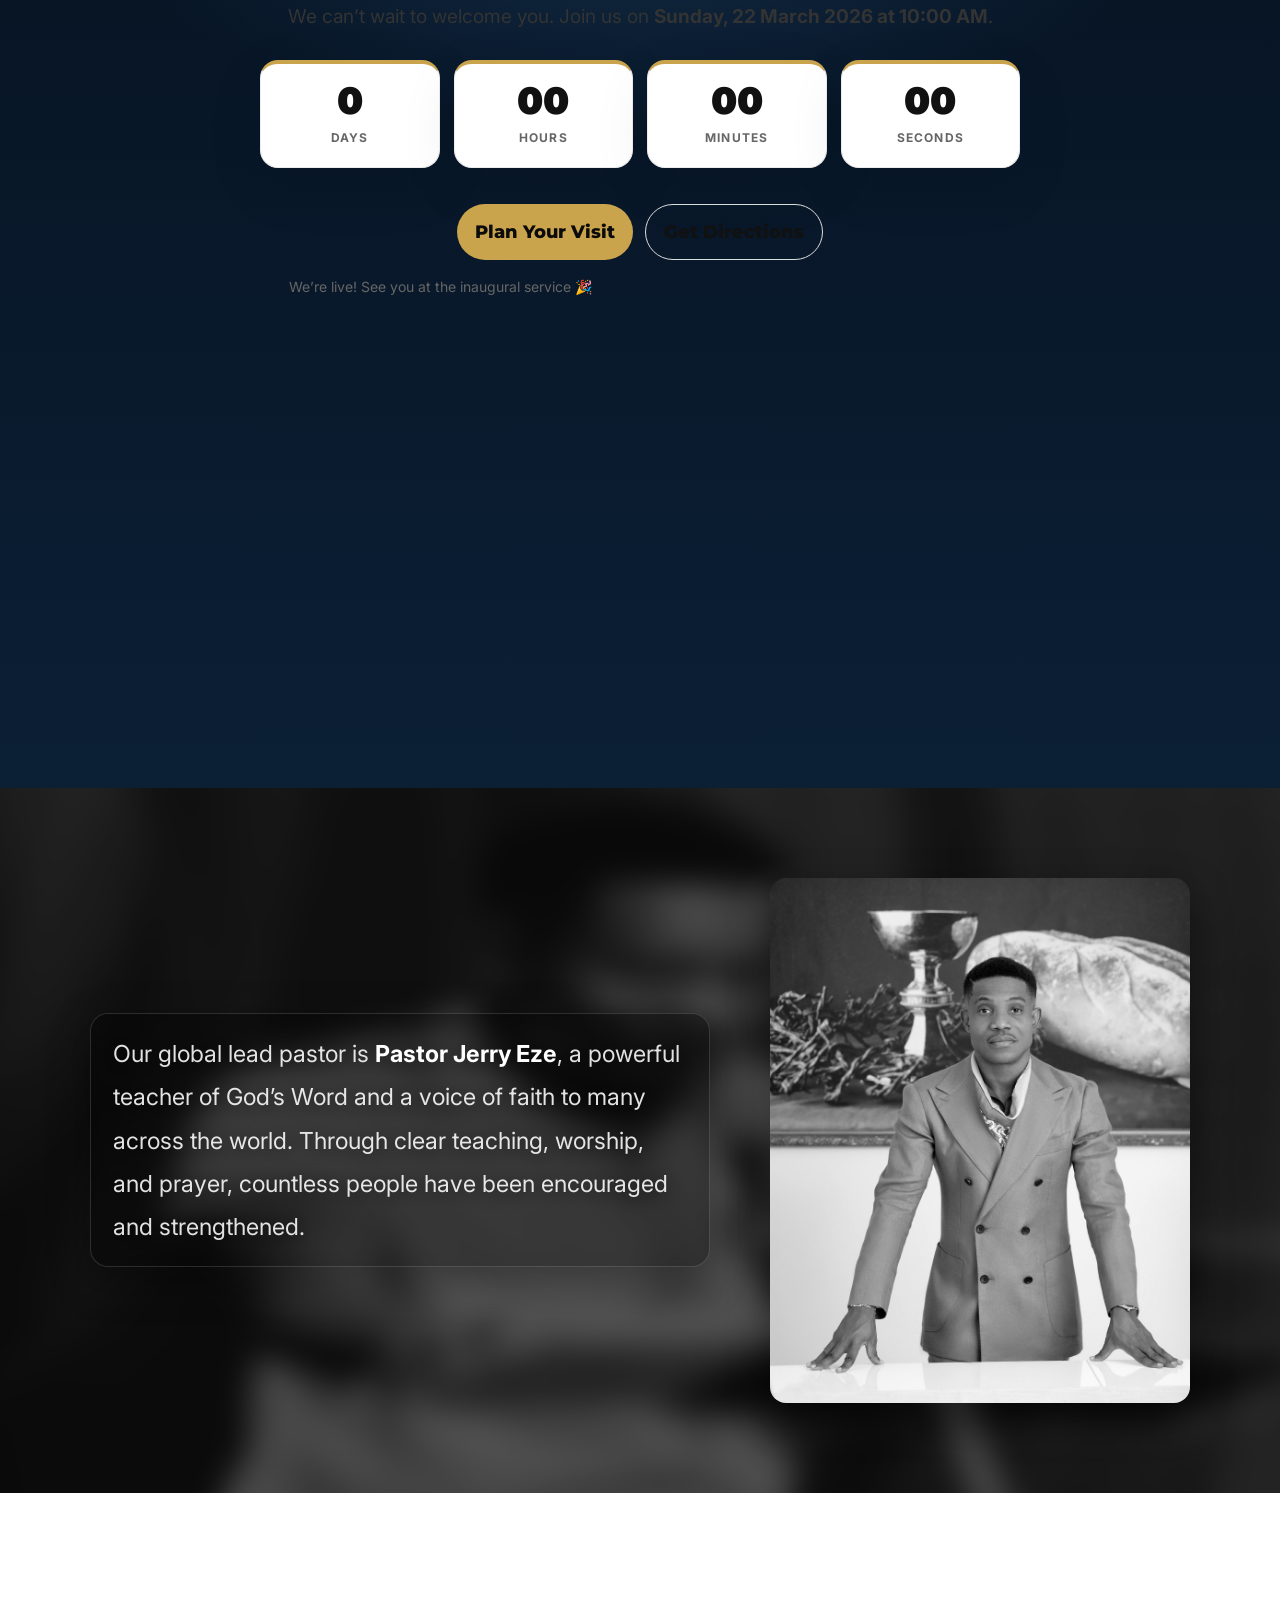
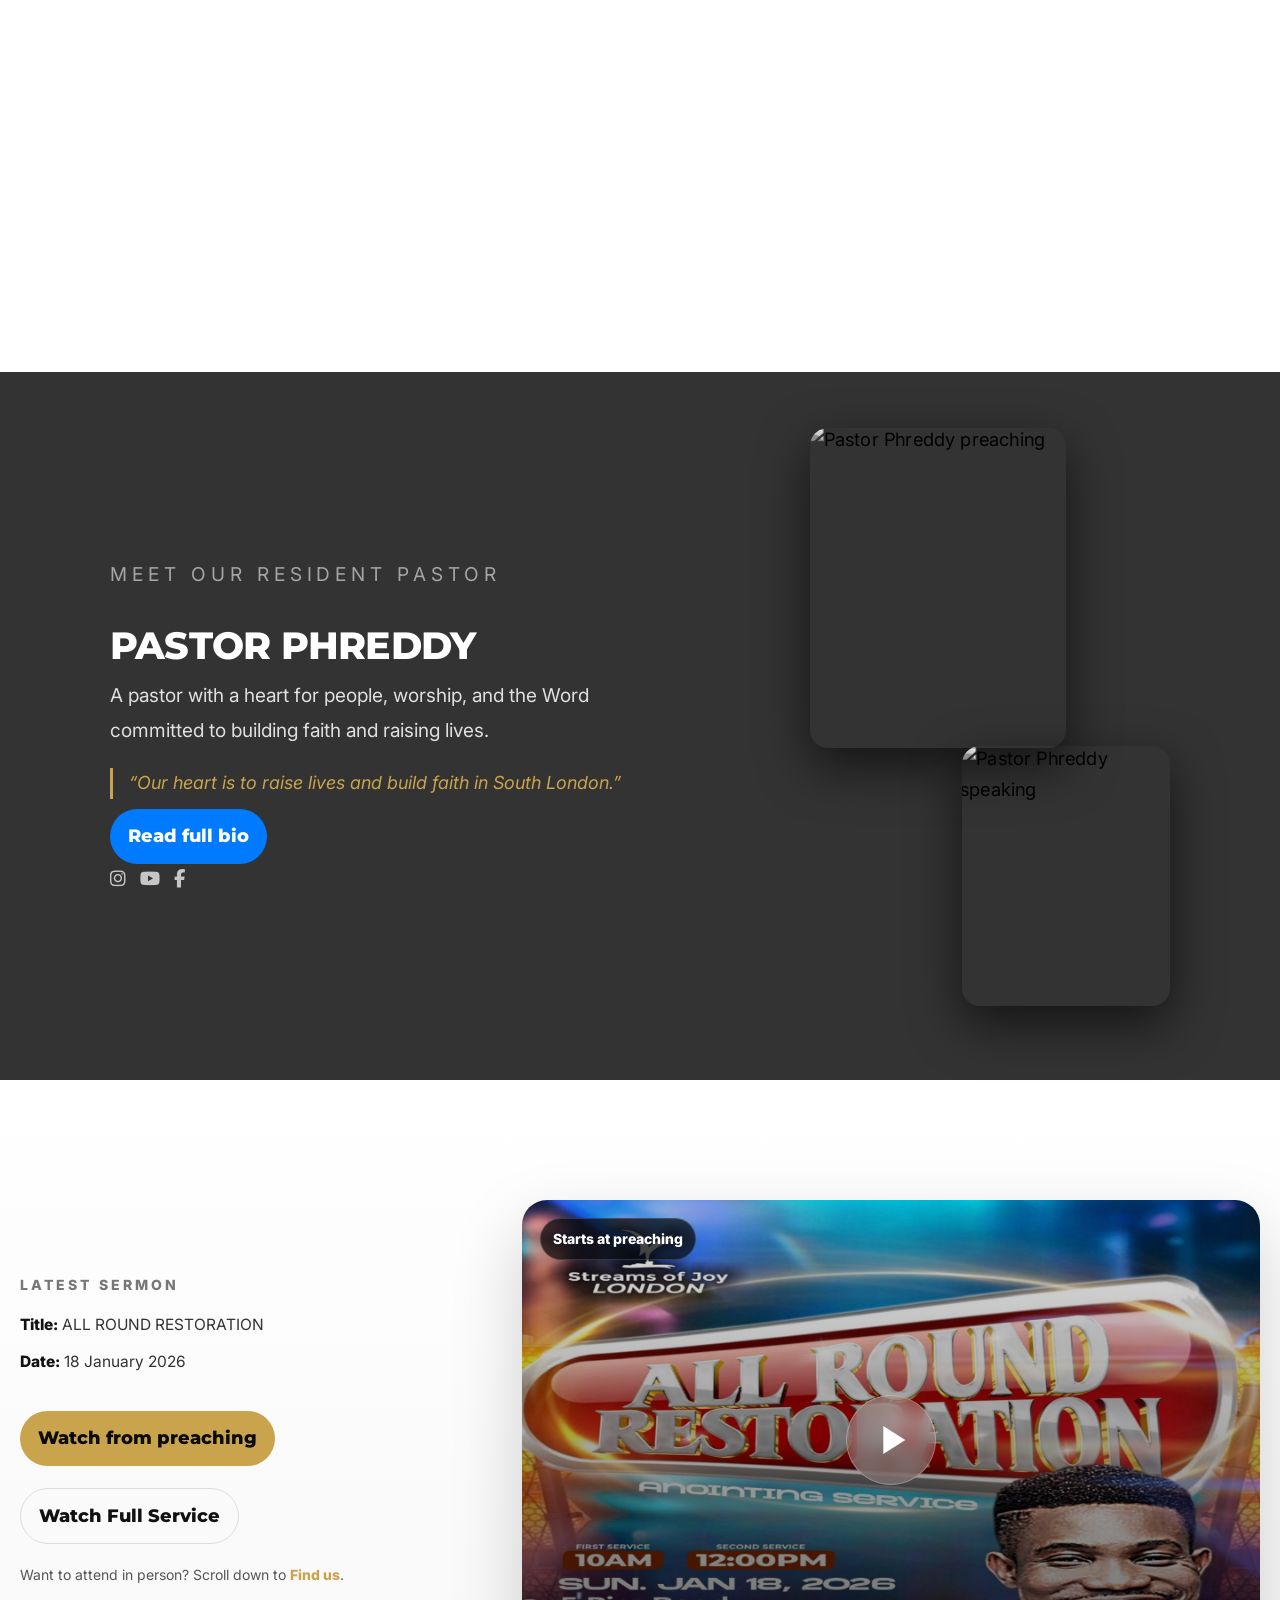
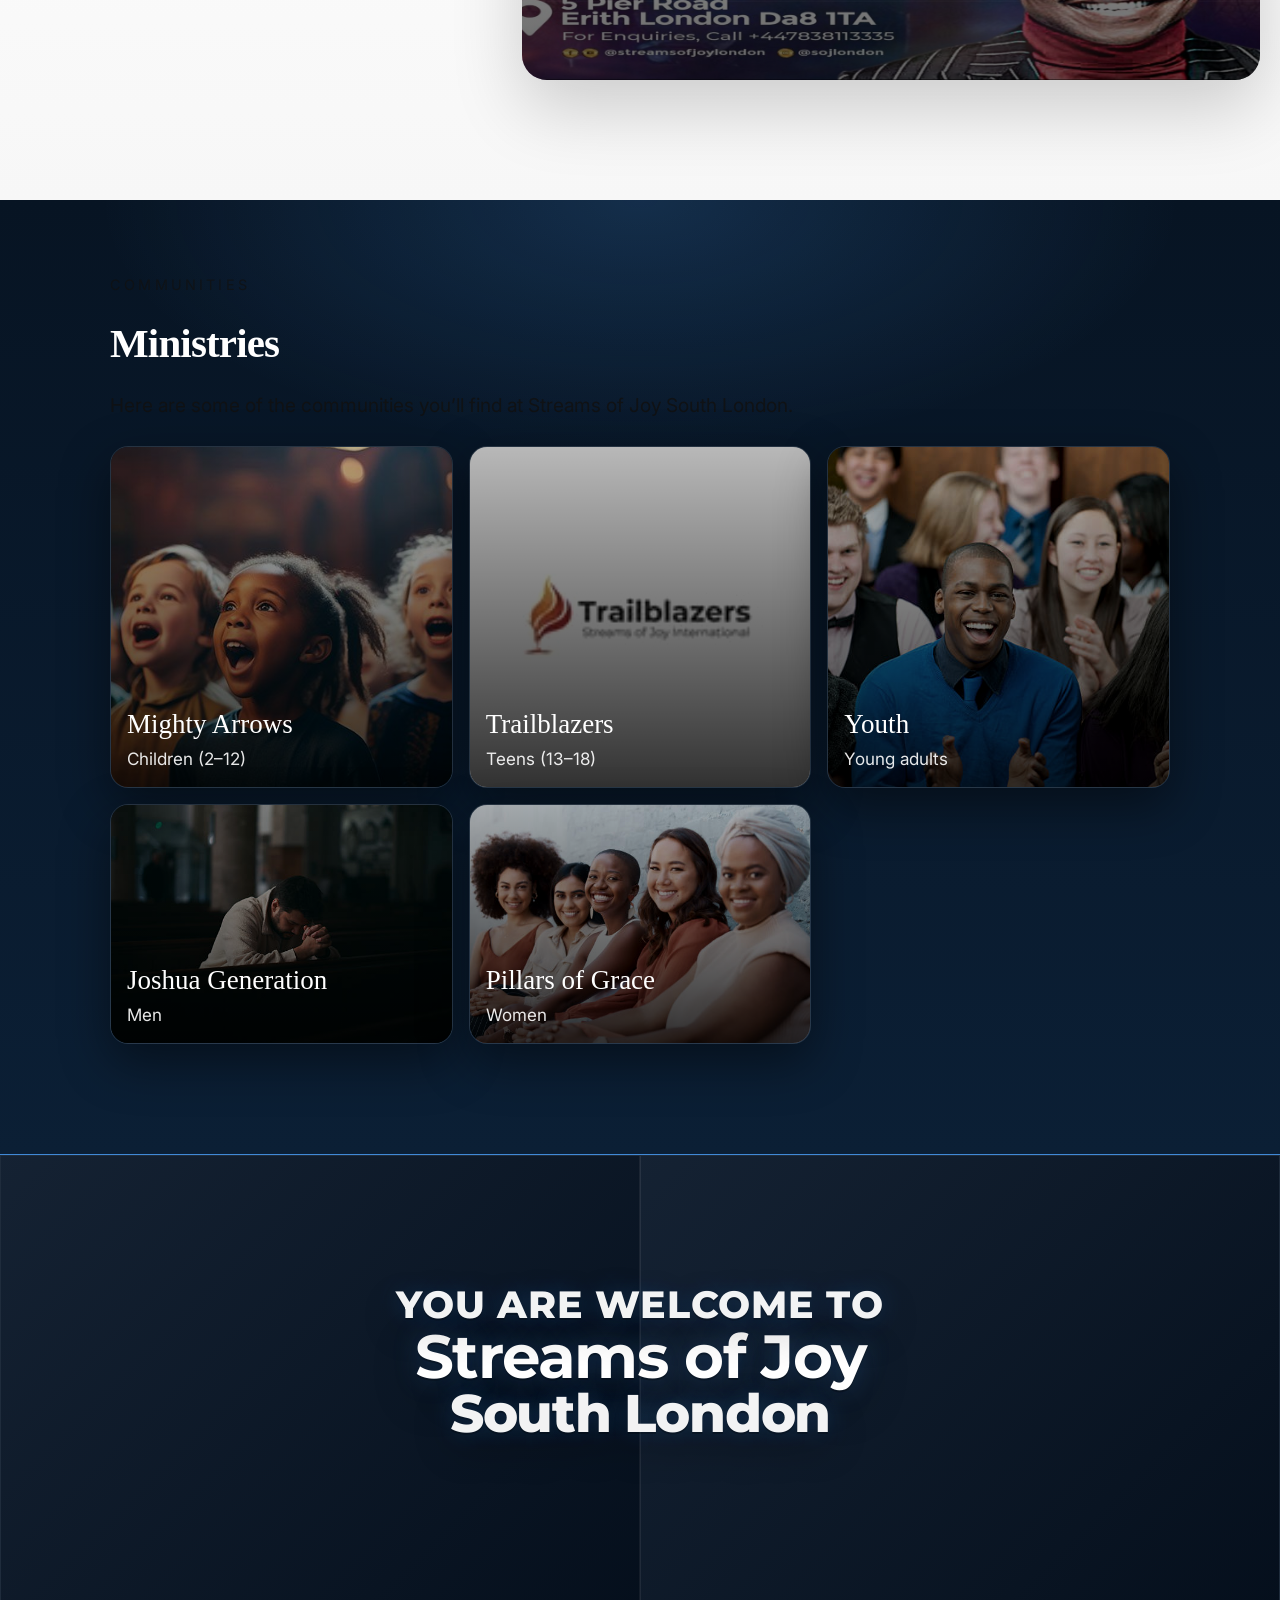
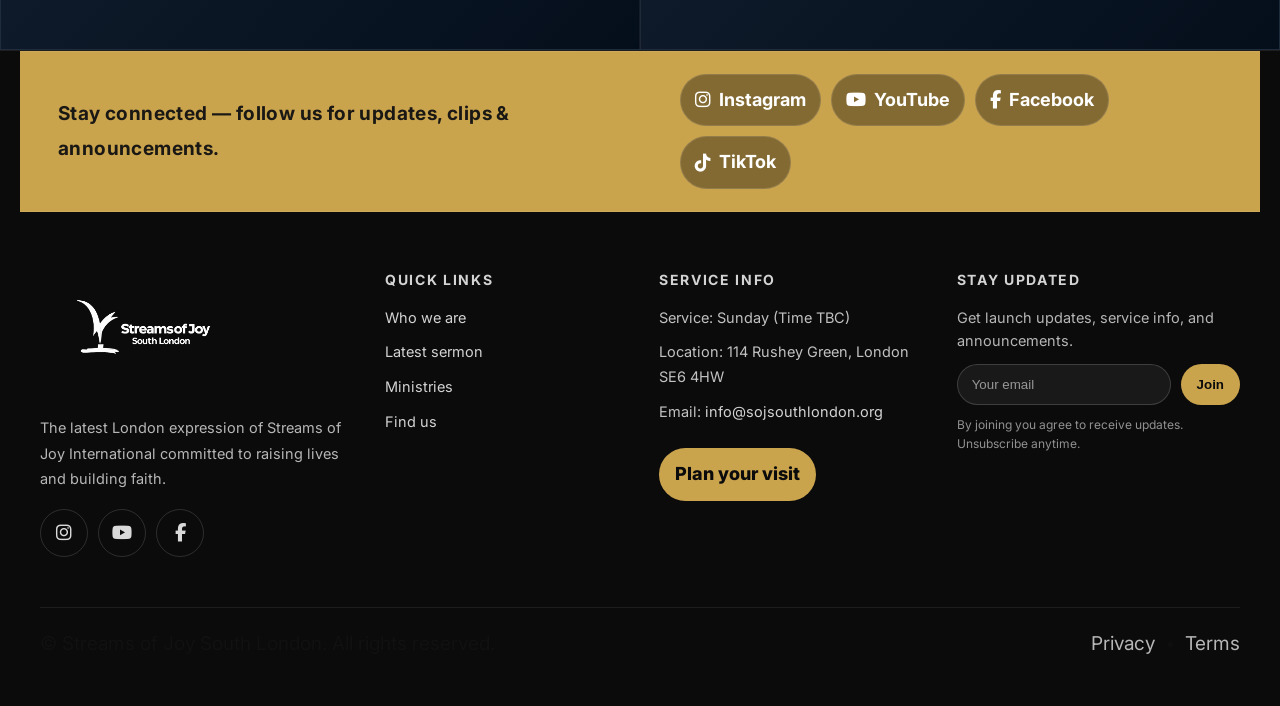
==== commit a5c89f8f: "update index and css" ====
--- a/index.html
+++ b/index.html
@@ -100,107 +100,42 @@
   </div>
 
   <section class="countdown reveal" id="countdown">
-    <body class="comingsoon-page">
-    <!-- Coming Soon Hero -->
-     <main class="cs-hero">
-      <div class="cs-card">
-      <p class="cs-kicker">WE ARE LAUNCHING SOON</p>
-
-      <h1 class="cs-title">
-        Streams of Joy<br>
-        <span>South London</span>
-      </h1>
-
-      <p class="cs-sub">
-        Our First service is coming.
-        Join us as we prepare to raise lives and build faith in South London.
-      </p>
-
-      <!-- Countdown -->
-      <div class="cs-countdown" role="timer" aria-live="polite">
-        <div class="cs-time">
-          <span class="cs-num" id="d">--</span>
-          <span class="cs-label">Days</span>
-        </div>
-        <div class="cs-time">
-          <span class="cs-num" id="h">--</span>
-          <span class="cs-label">Hours</span>
-        </div>
-        <div class="cs-time">
-          <span class="cs-num" id="m">--</span>
-          <span class="cs-label">Minutes</span>
-        </div>
-        <div class="cs-time">
-          <span class="cs-num" id="s">--</span>
-          <span class="cs-label">Seconds</span>
-        </div>
-      </div>
-
-      <p class="cs-date">
-        Launch date: <strong>Sunday, 22 March 2026</strong>
-      </p>
-
-      <!-- Actions -->
-      <div class="cs-actions">
-        <a class="btn btn-primary" href="visit.html">Plan Your Visit</a>
-        <a class="btn btn-outline" href="index.html#findus">Get Directions</a>
-      </div>
-
-      <!-- Optional email capture -->
-      <form class="cs-form" action="#" method="post">
-        <input type="email" name="email" placeholder="Get launch updates (email)" required>
-        <button type="submit">Notify Me</button>
-      </form>
-
-      <p class="cs-mini">
-        We’ll only send important updates. Unsubscribe anytime.
-      </p>
-    </div>
-  </main>
-  <script>
-    // Countdown to March 22, 2026 (UK time safe-ish using local time)
-    // If you want a specific time (e.g. 10:00), set: "2026-03-22T10:00:00"
-    const target = new Date("2026-03-22T10:00:00");
-
-    const elD = document.getElementById("d");
-    const elH = document.getElementById("h");
-    const elM = document.getElementById("m");
-    const elS = document.getElementById("s");
-
-    function pad(n){ return String(n).padStart(2, "0"); }
-
-    function tick(){
-      const now = new Date();
-      let diff = target - now;
-
-      if (diff <= 0){
-        elD.textContent = "00";
-        elH.textContent = "00";
-        elM.textContent = "00";
-        elS.textContent = "00";
-        return;
-      }
-
-      const totalSeconds = Math.floor(diff / 1000);
-      const days = Math.floor(totalSeconds / (60 * 60 * 24));
-      const hours = Math.floor((totalSeconds % (60 * 60 * 24)) / (60 * 60));
-      const mins = Math.floor((totalSeconds % (60 * 60)) / 60);
-      const secs = totalSeconds % 60;
-
-      elD.textContent = pad(days);
-      elH.textContent = pad(hours);
-      elM.textContent = pad(mins);
-      elS.textContent = pad(secs);
-    }
-
-    tick();
-    setInterval(tick, 1000);
-  </script>
+  <div class="countdown-wrap">
+    <p class="countdown-kicker">LAUNCH COUNTDOWN</p>
+    <h2 class="countdown-title">First Service</h2>
+    <p class="countdown-sub">
+      We can’t wait to welcome you. Join us on <strong>Sunday, 22 March 2026 at 10:00 AM</strong>.
+    </p>
+
+    <div class="countdown-grid" aria-label="Countdown timer">
+      <div class="countdown-box">
+        <span class="countdown-num" id="cdDays">--</span>
+        <span class="countdown-label">Days</span>
+      </div>
+      <div class="countdown-box">
+        <span class="countdown-num" id="cdHours">--</span>
+        <span class="countdown-label">Hours</span>
+      </div>
+      <div class="countdown-box">
+        <span class="countdown-num" id="cdMins">--</span>
+        <span class="countdown-label">Minutes</span>
+      </div>
+      <div class="countdown-box">
+        <span class="countdown-num" id="cdSecs">--</span>
+        <span class="countdown-label">Seconds</span>
+      </div>
+    </div>
+
+    <div class="countdown-actions">
+      <a class="btn btn-primary" href="visit.html">Plan Your Visit</a>
+      <a class="btn btn-outline" href="#findus">Get Directions</a>
+    </div>
+
+    <p class="countdown-note" id="countdownNote"></p>
+  </div>
 </section>
 
-
-
-
+  
     <section class="home-pastor reveal" aria-label="Lead Pastor">
     <div class="pastor-bg" id="pastorBanner">
 
@@ -531,6 +466,55 @@
 
 <div id="footer-placeholder"></div>
 
+<script>
+  const launchTarget = new Date("2026-03-22T10:00:00");
+
+  const cdDays = document.getElementById("cdDays");
+  const cdHours = document.getElementById("cdHours");
+  const cdMins = document.getElementById("cdMins");
+  const cdSecs = document.getElementById("cdSecs");
+  const countdownNote = document.getElementById("countdownNote");
+
+  function formatNumber(num) {
+    return String(num).padStart(2, "0");
+  }
+
+  function updateCountdown() {
+    const now = new Date();
+    const diff = launchTarget - now;
+
+    if (diff <= 0) {
+      cdDays.textContent = "00";
+      cdHours.textContent = "00";
+      cdMins.textContent = "00";
+      cdSecs.textContent = "00";
+
+      if (countdownNote) {
+        countdownNote.textContent = "We’re live. Join us this Sunday at 10:00 AM.";
+      }
+      return;
+    }
+
+    const totalSeconds = Math.floor(diff / 1000);
+    const days = Math.floor(totalSeconds / (60 * 60 * 24));
+    const hours = Math.floor((totalSeconds % (60 * 60 * 24)) / (60 * 60));
+    const minutes = Math.floor((totalSeconds % (60 * 60)) / 60);
+    const seconds = totalSeconds % 60;
+
+    cdDays.textContent = formatNumber(days);
+    cdHours.textContent = formatNumber(hours);
+    cdMins.textContent = formatNumber(minutes);
+    cdSecs.textContent = formatNumber(seconds);
+
+    if (countdownNote) {
+      countdownNote.textContent = "Launch Sunday — 22 March 2026 at 10:00 AM";
+    }
+  }
+
+  updateCountdown();
+  setInterval(updateCountdown, 1000);
+</script>
+
 <script src="JS/main.js"></script>
 </body>
 </html>
--- a/styles.css
+++ b/styles.css
@@ -353,6 +353,16 @@
 }
 .btn-outline-dark:hover{ border-color: #bbb; }
 
+.sermon-actions .btn-outline{
+  border: 1px solid #ddd;
+  color: #111;
+  background: transparent;
+}
+
+.sermon-actions .btn-outline:hover{
+  border-color: #bbb;
+}
+
 
 /* =========================================================
    8) HERO (FULL WIDTH)
@@ -645,7 +655,6 @@
   background: radial-gradient(900px 420px at 50% 0%, rgba(77,163,255,0.16), transparent 60%),
               linear-gradient(to bottom, #071423, #0b1f35);
               min-height: 100vh;
-              
 }
 
 .countdown-wrap{
@@ -2584,15 +2593,14 @@
 
 /* ===== CONTACT PAGE TEXT FIX ===== */
 
+/* ===== CONTACT PAGE TEXT FIX ===== */
 .contact-card,
 .contact-card h2,
 .contact-label,
 .contact-link,
 .contact-form label,
 .contact-form input,
-.contact-form textarea,
-.page-title,
-.page-sub {
+.contact-form textarea {
   color: #111 !important;
 }
 
@@ -2610,28 +2618,27 @@
 
 /* =========================================================
    NEW PAGES: ABOUT / EVENTS / GET INVOLVED
-   ADD THIS AT THE BOTTOM OF YOUR CURRENT CSS
+   CLEAN FINAL VERSION
    ========================================================= */
 
-/* Shared page hero for new full pages */
+/* Hero for About / Events / Get Involved */
 .page-hero.page-hero--full{
   position: relative;
   min-height: 72vh;
   display: flex;
   align-items: center;
   padding: 120px 20px 80px;
+  margin-top: 86px;
   background:
     radial-gradient(circle at top right, rgba(201,162,77,0.12), transparent 30%),
     linear-gradient(rgba(5,10,18,0.45), rgba(5,10,18,0.72)),
-    url("assets/images/hero-placeholder.jpg") center/cover no-repeat;
+    url("assets/images/hero.jpg") center/cover no-repeat;
   overflow: hidden;
 }
 
 .page-hero--full .page-hero-inner{
-  max-width: 1100px;
+  max-width: 900px;
   margin: 0 auto;
-  position: relative;
-  z-index: 2;
   text-align: center;
 }
 
@@ -2645,9 +2652,9 @@
 }
 
 .page-hero--full .page-title{
-  color: #fff;
+  color: #ffffff;
   font-size: clamp(2.5rem, 5vw, 4.5rem);
-  line-height: 1.02;
+  line-height: 1.05;
   margin-bottom: 14px;
 }
 
@@ -2655,7 +2662,7 @@
   color: rgba(255,255,255,0.88);
   max-width: 760px;
   margin: 0 auto;
-  font-size: 1.04rem;
+  font-size: 1.05rem;
 }
 
 .page-hero--full .hero-actions{
@@ -2663,53 +2670,42 @@
   margin-top: 28px;
 }
 
-/* Section heading */
+/* Section headings */
 .section-head{
   max-width: 760px;
   margin: 0 auto 34px;
   text-align: center;
 }
 
-.section-head--left{
-  max-width: 700px;
-  margin: 0 0 28px;
-  text-align: left;
-}
-
 .section-head .section-kicker{
   color: #777;
   margin-bottom: 12px;
 }
 
-.section-head h2,
-.section-head--left h2{
+.section-head h2{
   margin-bottom: 12px;
   color: #111;
 }
 
-.section-head p,
-.section-head--left p{
+.section-head p{
   color: #333;
-  margin: 0 auto;
+}
+
+/* Dark section helper */
+.section-dark{
+  background:
+  radial-gradient(900px 420px at 50% 0%, rgba(77,163,255,0.16), transparent 60%),
+  linear-gradient(to bottom, #071423, #0b1f35);
+  color: #ffffff;
 }
 
 .section-dark .section-head h2,
 .section-dark .section-head p,
-.section-dark .section-head .section-kicker,
-.section-dark .section-head--left h2,
-.section-dark .section-head--left p,
-.section-dark .section-head--left .section-kicker{
-  color: #fff;
-}
-
-/* Dark section helper */
-.section-dark{
-  background: radial-gradient(900px 420px at 50% 0%, rgba(77,163,255,0.16), transparent 60%),
-              linear-gradient(to bottom, #071423, #0b1f35);
-  color: #fff;
-}
-
-/* Two-column layout */
+.section-dark .section-head .section-kicker{
+  color: #ffffff;
+}
+
+/* Two column split layout */
 .split{
   max-width: 1100px;
   margin: 0 auto;
@@ -2720,10 +2716,6 @@
   align-items: center;
 }
 
-.split.reverse{
-  grid-template-columns: 0.95fr 1.05fr;
-}
-
 .split-text h2{
   margin-bottom: 14px;
 }
@@ -2732,19 +2724,14 @@
   color: inherit;
 }
 
-.section--white .split-text h2,
-.section--white .split-text p{
-  color: #111;
-}
-
-/* Placeholder image box */
+/* Image placeholder */
 .image-placeholder{
   min-height: 360px;
   border-radius: 22px;
   border: 1px solid rgba(255,255,255,0.12);
   background:
-    linear-gradient(135deg, rgba(201,162,77,0.12), rgba(255,255,255,0.04)),
-    rgba(255,255,255,0.06);
+  linear-gradient(135deg, rgba(201,162,77,0.12), rgba(255,255,255,0.04)),
+  rgba(255,255,255,0.06);
   display: flex;
   align-items: center;
   justify-content: center;
@@ -2756,8 +2743,8 @@
 .section--white .image-placeholder{
   border: 1px solid #e8e8e8;
   background:
-    linear-gradient(135deg, rgba(201,162,77,0.12), rgba(255,255,255,1)),
-    #fafafa;
+  linear-gradient(135deg, rgba(201,162,77,0.12), rgba(255,255,255,1)),
+  #fafafa;
 }
 
 .image-placeholder span{
@@ -2769,7 +2756,7 @@
   color: #666;
 }
 
-/* Card grids */
+/* Grid layouts */
 .info-grid{
   max-width: 1100px;
   margin: 0 auto;
@@ -2786,8 +2773,9 @@
   grid-template-columns: repeat(2, minmax(0, 1fr));
 }
 
+/* Cards */
 .info-card{
-  background: #fff;
+  background: #ffffff;
   border: 1px solid #ececec;
   border-top: 4px solid var(--gold);
   border-radius: 18px;
@@ -2802,7 +2790,6 @@
 
 .info-card p{
   color: #333;
-  margin-bottom: 0;
 }
 
 .info-card i{
@@ -2823,6 +2810,43 @@
 .section-dark .info-card h3,
 .section-dark .info-card p{
   color: #fff;
+}
+
+/* CTA block */
+.cta-block{
+  max-width: 860px;
+  margin: 0 auto;
+  text-align: center;
+  background: rgba(255,255,255,0.06);
+  border: 1px solid rgba(255,255,255,0.12);
+  border-radius: 22px;
+  padding: 34px 24px;
+  box-shadow: 0 18px 60px rgba(0,0,0,0.20);
+}
+
+.section--white .cta-block{
+  background: #fff;
+  border: 1px solid #ececec;
+  box-shadow: 0 18px 60px rgba(0,0,0,0.08);
+}
+
+.cta-block h2{
+  margin-bottom: 12px;
+}
+
+.cta-block p{
+  margin-left: auto;
+  margin-right: auto;
+}
+
+/* Quote line */
+.quote-line{
+  margin-top: 24px;
+  padding-left: 16px;
+  border-left: 3px solid var(--gold);
+  color: var(--gold);
+  font-weight: 800;
+  font-style: italic;
 }
 
 /* Event feature card */
@@ -2833,24 +2857,6 @@
   border-radius: 22px;
   padding: 30px 26px;
   box-shadow: 0 18px 60px rgba(0,0,0,0.08);
-}
-
-.feature-card h2{
-  margin-bottom: 14px;
-  color: #111;
-}
-
-.feature-card p{
-  color: #333;
-}
-
-.event-meta{
-  margin: 0 0 10px;
-  font-size: 1rem;
-}
-
-.event-meta strong{
-  color: #111;
 }
 
 .event-badge{
@@ -2866,60 +2872,26 @@
   text-transform: uppercase;
 }
 
-/* Quote */
-.quote-line{
-  margin-top: 24px;
-  padding-left: 16px;
-  border-left: 3px solid var(--gold);
-  color: var(--gold);
-  font-weight: 800;
-  font-style: italic;
-}
-
-/* CTA block */
-.cta-block{
-  max-width: 860px;
-  margin: 0 auto;
-  text-align: center;
-  background: rgba(255,255,255,0.06);
-  border: 1px solid rgba(255,255,255,0.12);
-  border-radius: 22px;
-  padding: 34px 24px;
-  box-shadow: 0 18px 60px rgba(0,0,0,0.20);
-}
-
-.section--white .cta-block{
-  background: #fff;
-  border: 1px solid #ececec;
-  box-shadow: 0 18px 60px rgba(0,0,0,0.08);
-}
-
-.cta-block h2{
-  margin-bottom: 12px;
-}
-
-.cta-block p{
-  margin-left: auto;
-  margin-right: auto;
-}
-
-/* Small text links */
-.text-link{
-  display: inline-block;
-  margin-top: 12px;
-  color: var(--gold);
-  text-decoration: none;
-  font-weight: 800;
-}
-
-.text-link:hover{
-  text-decoration: underline;
+/* Buttons in white sections */
+.section--white .btn-outline{
+  border: 1px solid #ddd;
+  color: #111;
+  background: transparent;
+}
+
+.section--white .btn-outline:hover{
+  border-color: #bbb;
+}
+
+/* Even department card heights */
+#teams .info-card{
+  min-height: 220px;
 }
 
 /* Mobile */
 @media (max-width: 900px){
-  .split,
-  .split.reverse{
+
+  .split{
     grid-template-columns: 1fr;
     gap: 26px;
   }
@@ -2940,8 +2912,8 @@
     min-height: 62vh;
     padding: 110px 20px 70px;
   }
-}
-
+
+}
 /* =========================================================
    EVENTS PAGE - FLYER GRID
    ========================================================= */
@@ -3054,4 +3026,4 @@
 
 .event-flyer img:hover{
   transform:scale(1.03);
-}+}
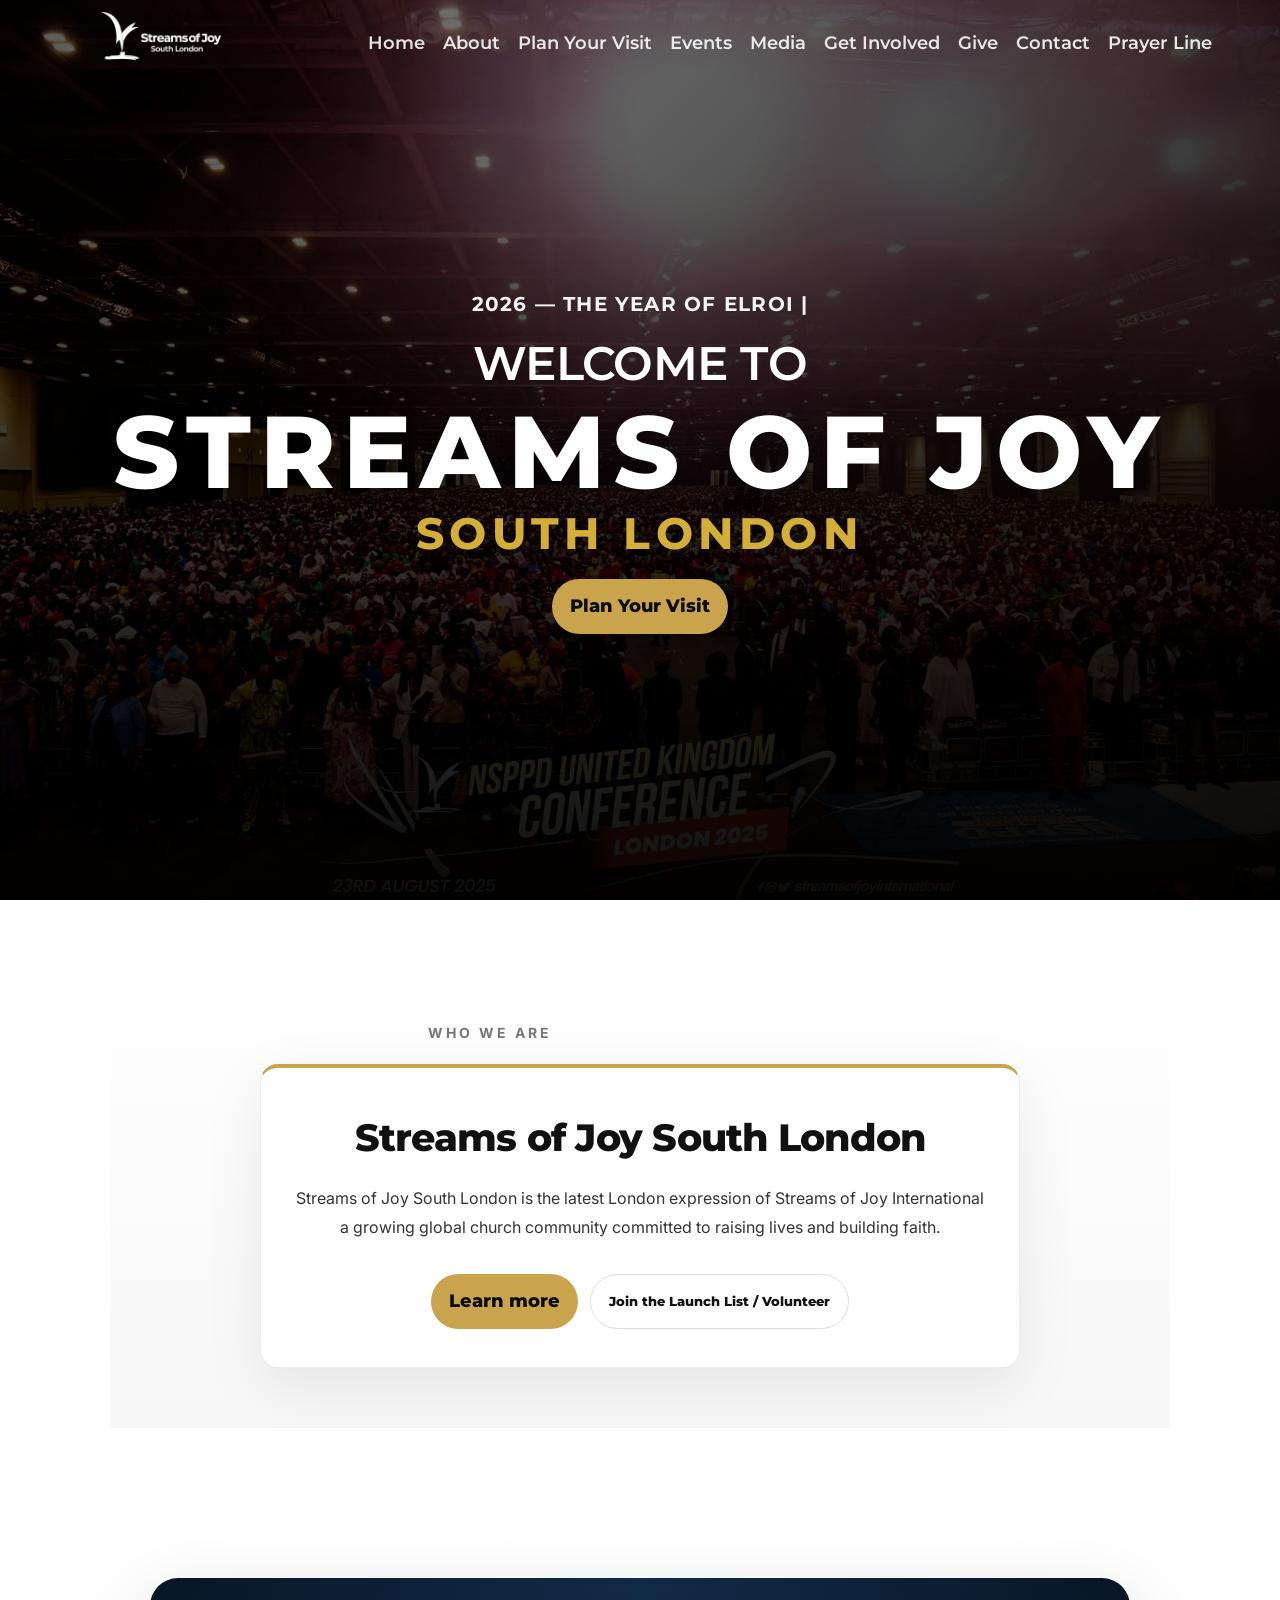
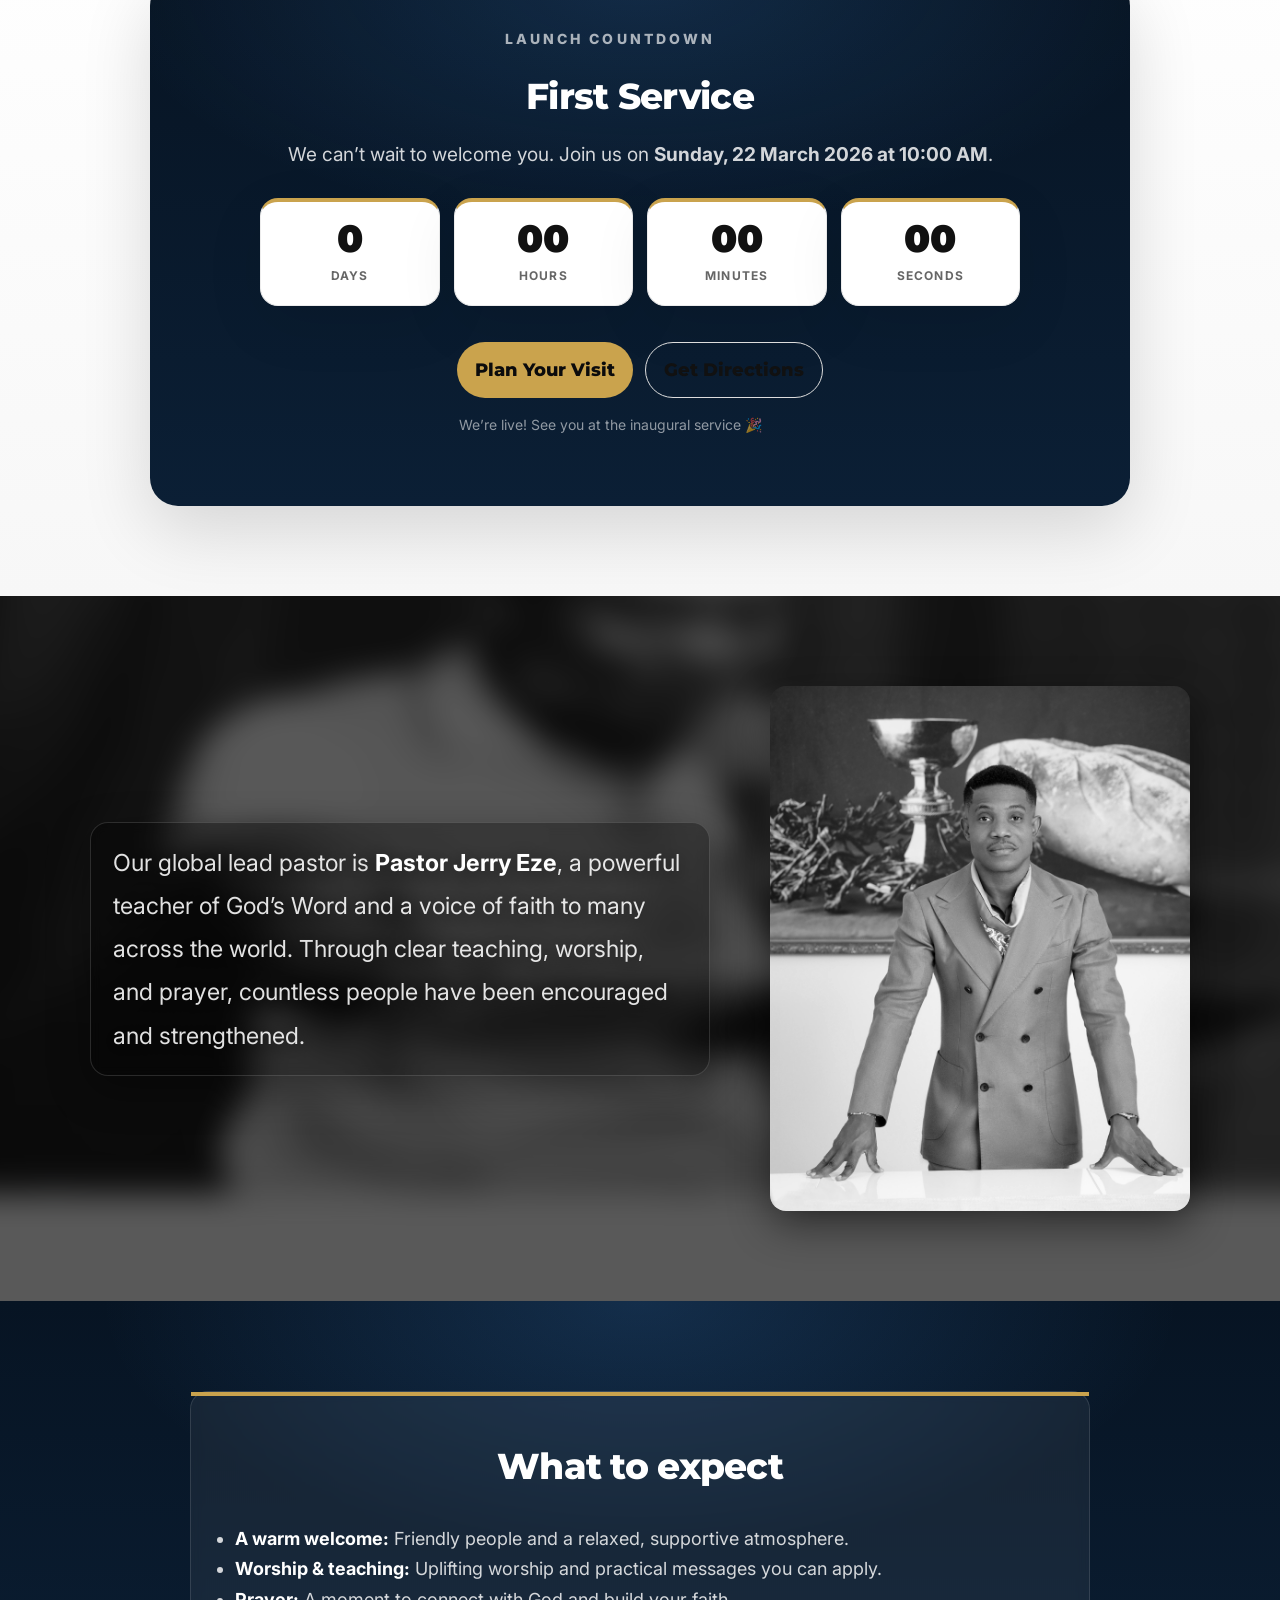
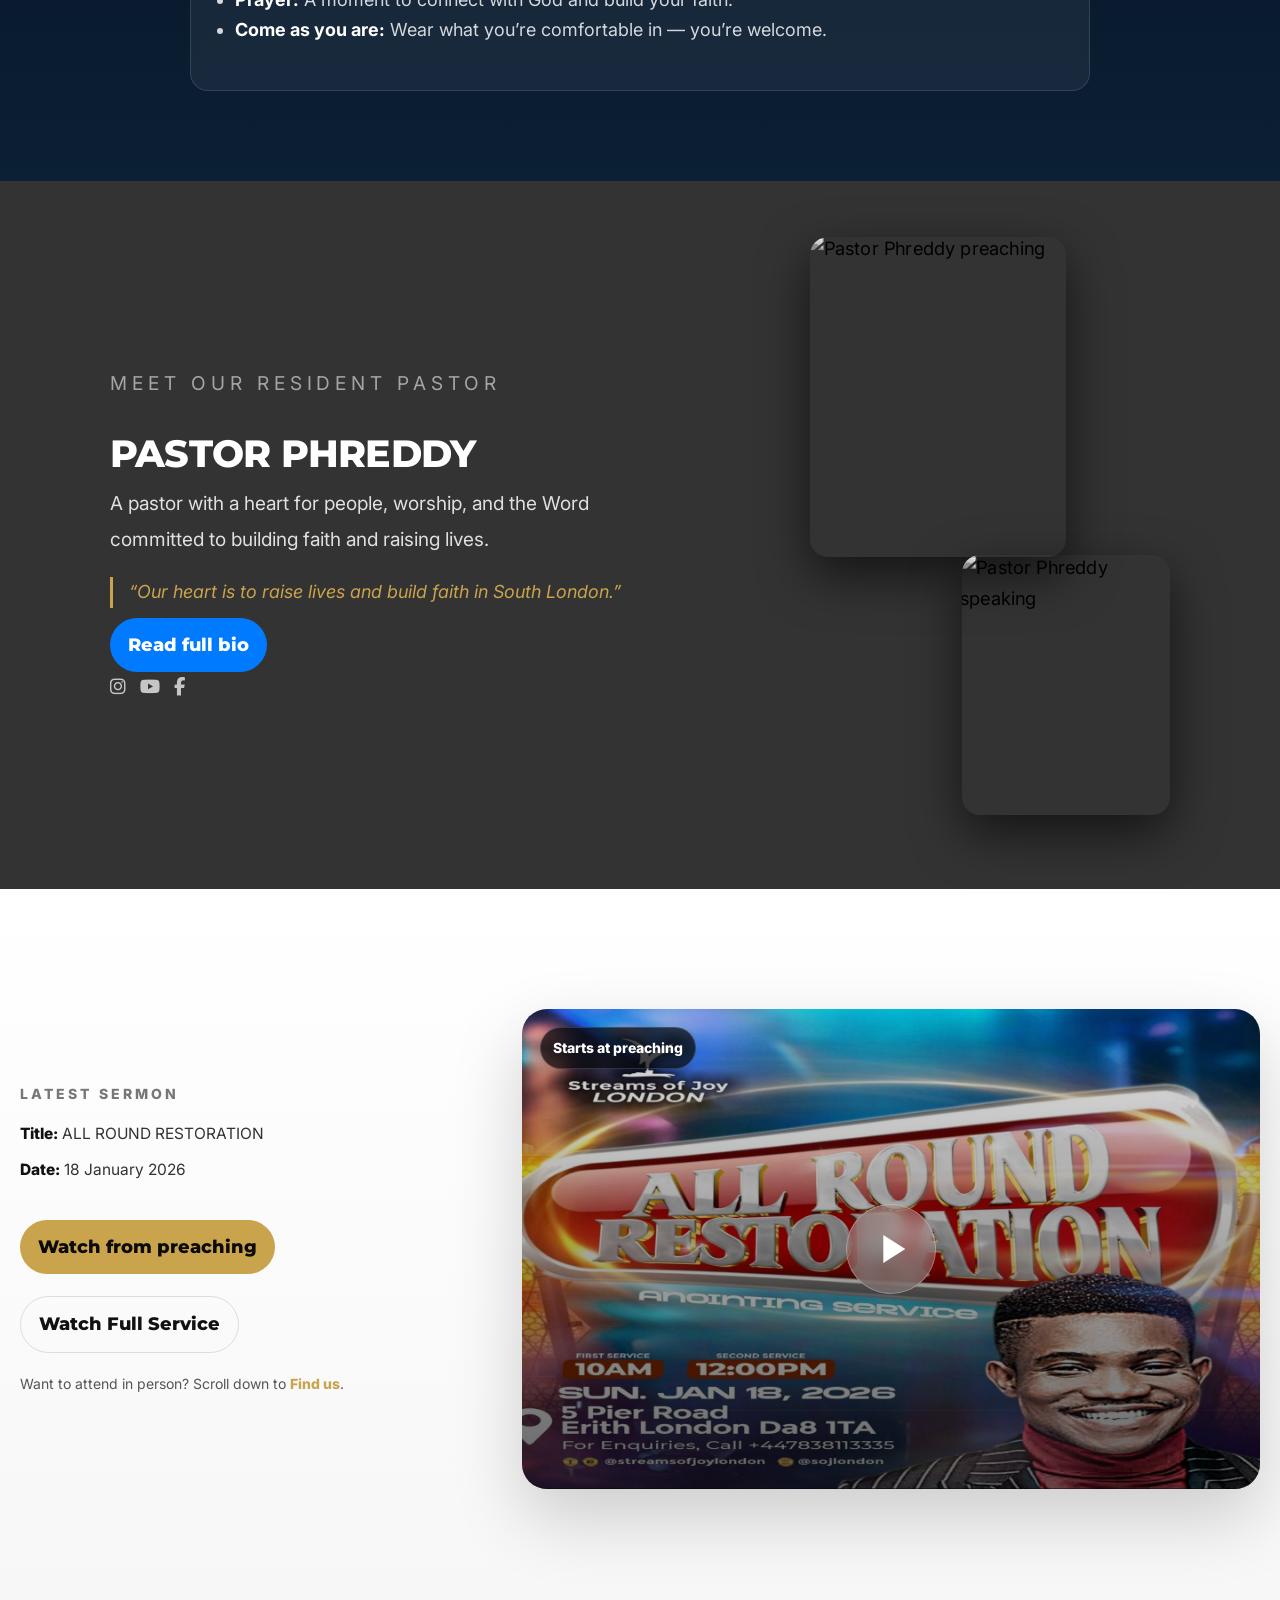
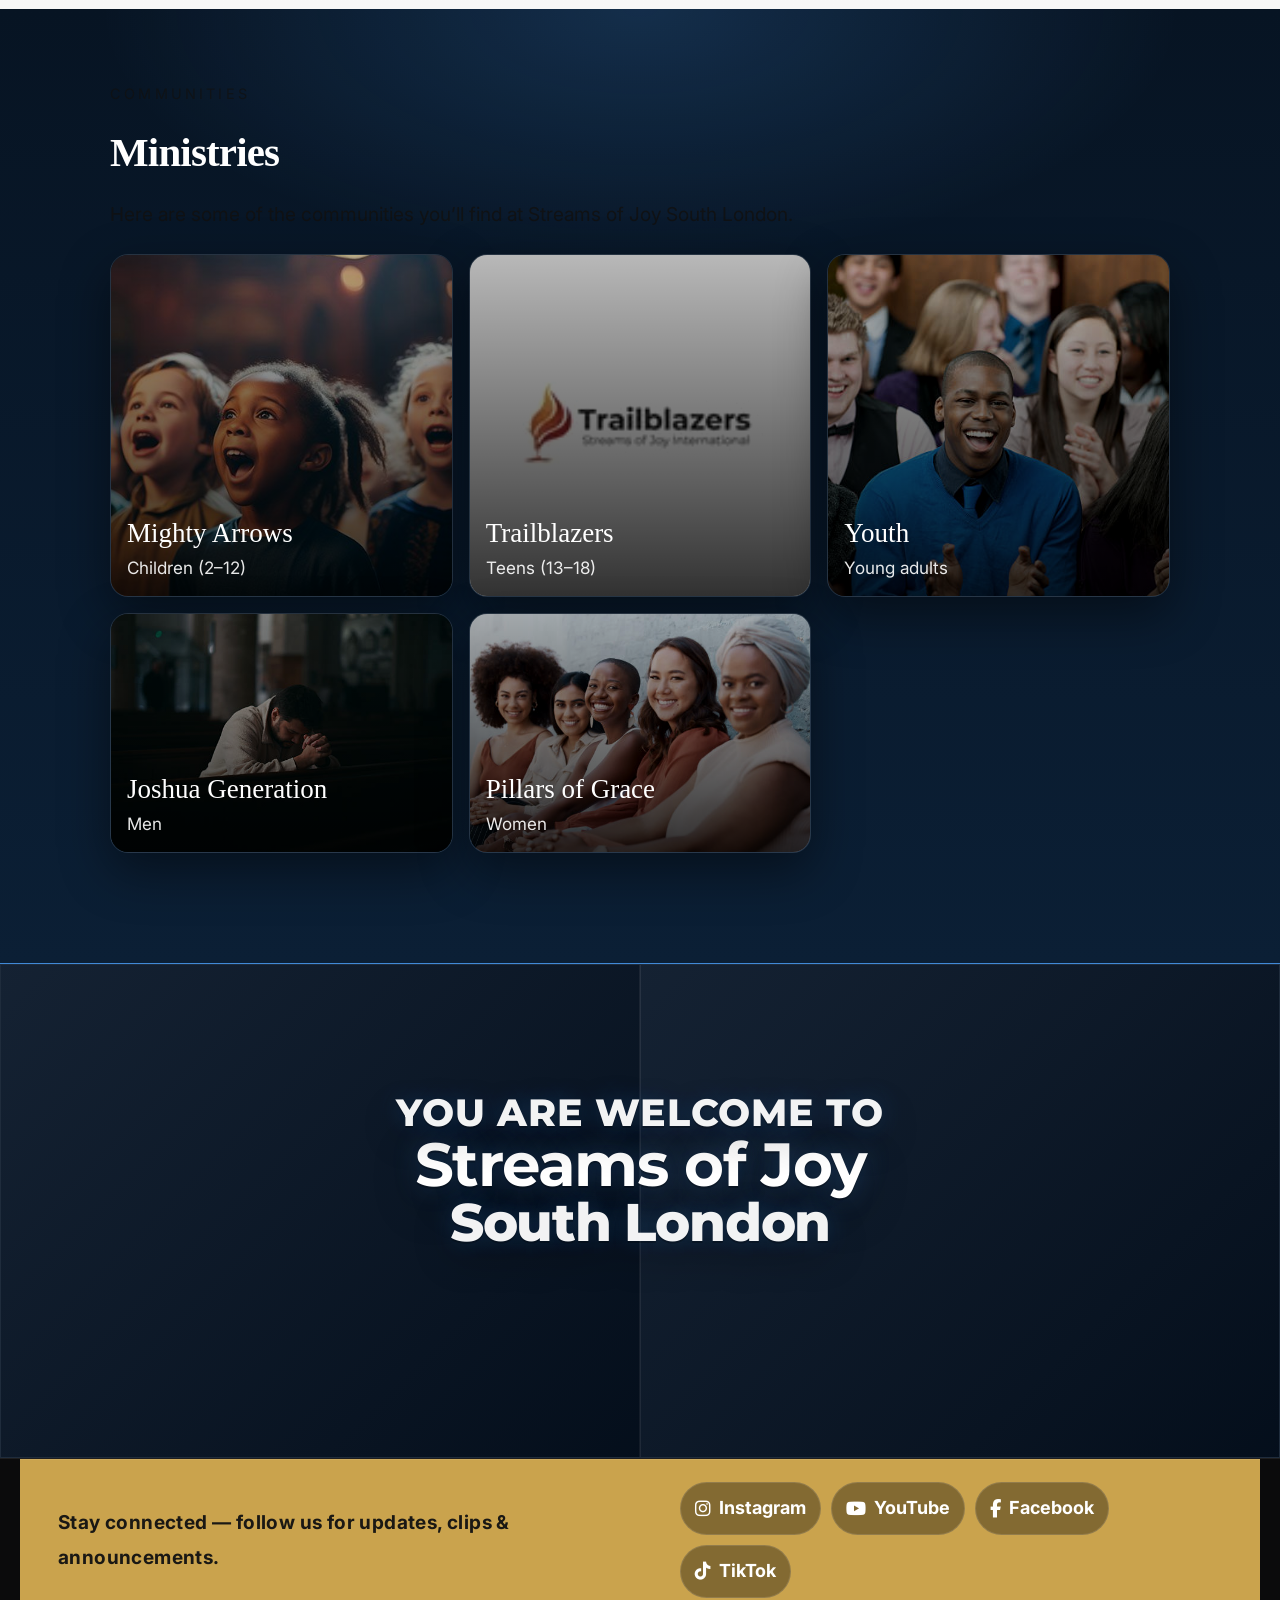
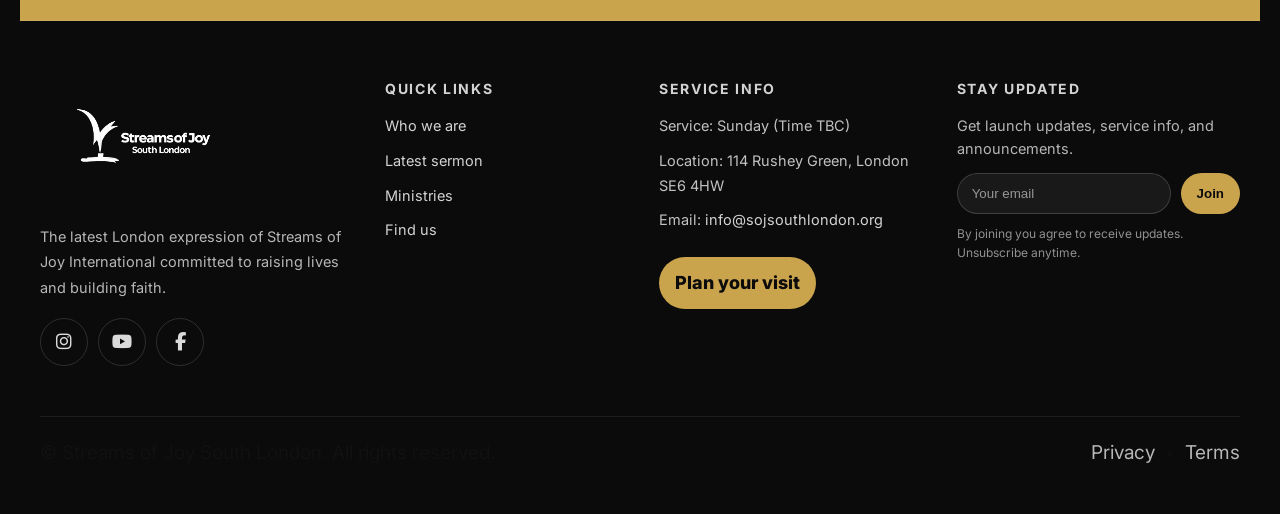
==== commit 92217d9f: "update countdown" ====
--- a/index.html
+++ b/index.html
@@ -99,39 +99,41 @@
 
   </div>
 
-  <section class="countdown reveal" id="countdown">
-  <div class="countdown-wrap">
-    <p class="countdown-kicker">LAUNCH COUNTDOWN</p>
-    <h2 class="countdown-title">First Service</h2>
-    <p class="countdown-sub">
-      We can’t wait to welcome you. Join us on <strong>Sunday, 22 March 2026 at 10:00 AM</strong>.
-    </p>
-
-    <div class="countdown-grid" aria-label="Countdown timer">
-      <div class="countdown-box">
-        <span class="countdown-num" id="cdDays">--</span>
-        <span class="countdown-label">Days</span>
-      </div>
-      <div class="countdown-box">
-        <span class="countdown-num" id="cdHours">--</span>
-        <span class="countdown-label">Hours</span>
-      </div>
-      <div class="countdown-box">
-        <span class="countdown-num" id="cdMins">--</span>
-        <span class="countdown-label">Minutes</span>
-      </div>
-      <div class="countdown-box">
-        <span class="countdown-num" id="cdSecs">--</span>
-        <span class="countdown-label">Seconds</span>
-      </div>
+<section class="countdown reveal" id="countdown">
+  <div class="countdown-shell">
+    <div class="countdown-wrap">
+      <p class="countdown-kicker">LAUNCH COUNTDOWN</p>
+      <h2 class="countdown-title">First Service</h2>
+      <p class="countdown-sub">
+        We can’t wait to welcome you. Join us on <strong>Sunday, 22 March 2026 at 10:00 AM</strong>.
+      </p>
+
+      <div class="countdown-grid" aria-label="Countdown timer">
+        <div class="countdown-box">
+          <span class="countdown-num" id="cdDays">--</span>
+          <span class="countdown-label">Days</span>
+        </div>
+        <div class="countdown-box">
+          <span class="countdown-num" id="cdHours">--</span>
+          <span class="countdown-label">Hours</span>
+        </div>
+        <div class="countdown-box">
+          <span class="countdown-num" id="cdMins">--</span>
+          <span class="countdown-label">Minutes</span>
+        </div>
+        <div class="countdown-box">
+          <span class="countdown-num" id="cdSecs">--</span>
+          <span class="countdown-label">Seconds</span>
+        </div>
+      </div>
+
+      <div class="countdown-actions">
+        <a class="btn btn-primary" href="visit.html">Plan Your Visit</a>
+        <a class="btn btn-outline-dark" href="#findus">Get Directions</a>
+      </div>
+
+      <p class="countdown-note" id="countdownNote"></p>
     </div>
-
-    <div class="countdown-actions">
-      <a class="btn btn-primary" href="visit.html">Plan Your Visit</a>
-      <a class="btn btn-outline" href="#findus">Get Directions</a>
-    </div>
-
-    <p class="countdown-note" id="countdownNote"></p>
   </div>
 </section>
 
--- a/styles.css
+++ b/styles.css
@@ -652,13 +652,22 @@
    COUNTDOWN SECTION
    ========================= */
 .countdown{
+  padding: 90px 20px;
+  background: linear-gradient(180deg, #ffffff 0%, #f7f7f7 100%);
+}
+
+.countdown-shell{
+  max-width: 980px;
+  margin: 0 auto;
   background: radial-gradient(900px 420px at 50% 0%, rgba(77,163,255,0.16), transparent 60%),
               linear-gradient(to bottom, #071423, #0b1f35);
-              min-height: 100vh;
+  border-radius: 28px;
+  padding: 48px 28px;
+  box-shadow: 0 24px 70px rgba(0,0,0,0.14);
 }
 
 .countdown-wrap{
-  max-width: 1100px;
+  max-width: 760px;
   margin: 0 auto;
   text-align: center;
 }
@@ -667,18 +676,18 @@
   letter-spacing: 0.22em;
   font-size: 14px;
   font-weight: 800;
-  color: #777;
+  color: rgba(255,255,255,0.65);
   margin-bottom: 14px;
 }
 
 .countdown-title{
   margin: 0 0 10px;
-  color: #111;
+  color: #fff;
 }
 
 .countdown-sub{
   margin: 0 auto 26px;
-  color: #333;
+  color: rgba(255,255,255,0.82);
   max-width: 65ch;
 }
 
@@ -728,17 +737,19 @@
 .countdown-note{
   margin-top: 14px;
   font-size: 14px;
-  color: #666;
-}
-
-
-/* Mobile */
+  color: rgba(255,255,255,0.55);
+}
+
 @media (max-width: 760px){
   .countdown-grid{
     grid-template-columns: repeat(2, minmax(140px, 1fr));
   }
-}
-
+
+  .countdown-shell{
+    padding: 36px 18px;
+    border-radius: 22px;
+  }
+}
 
 /* =========================================================
    10) LEAD PASTOR (FULL WIDTH BANNER)
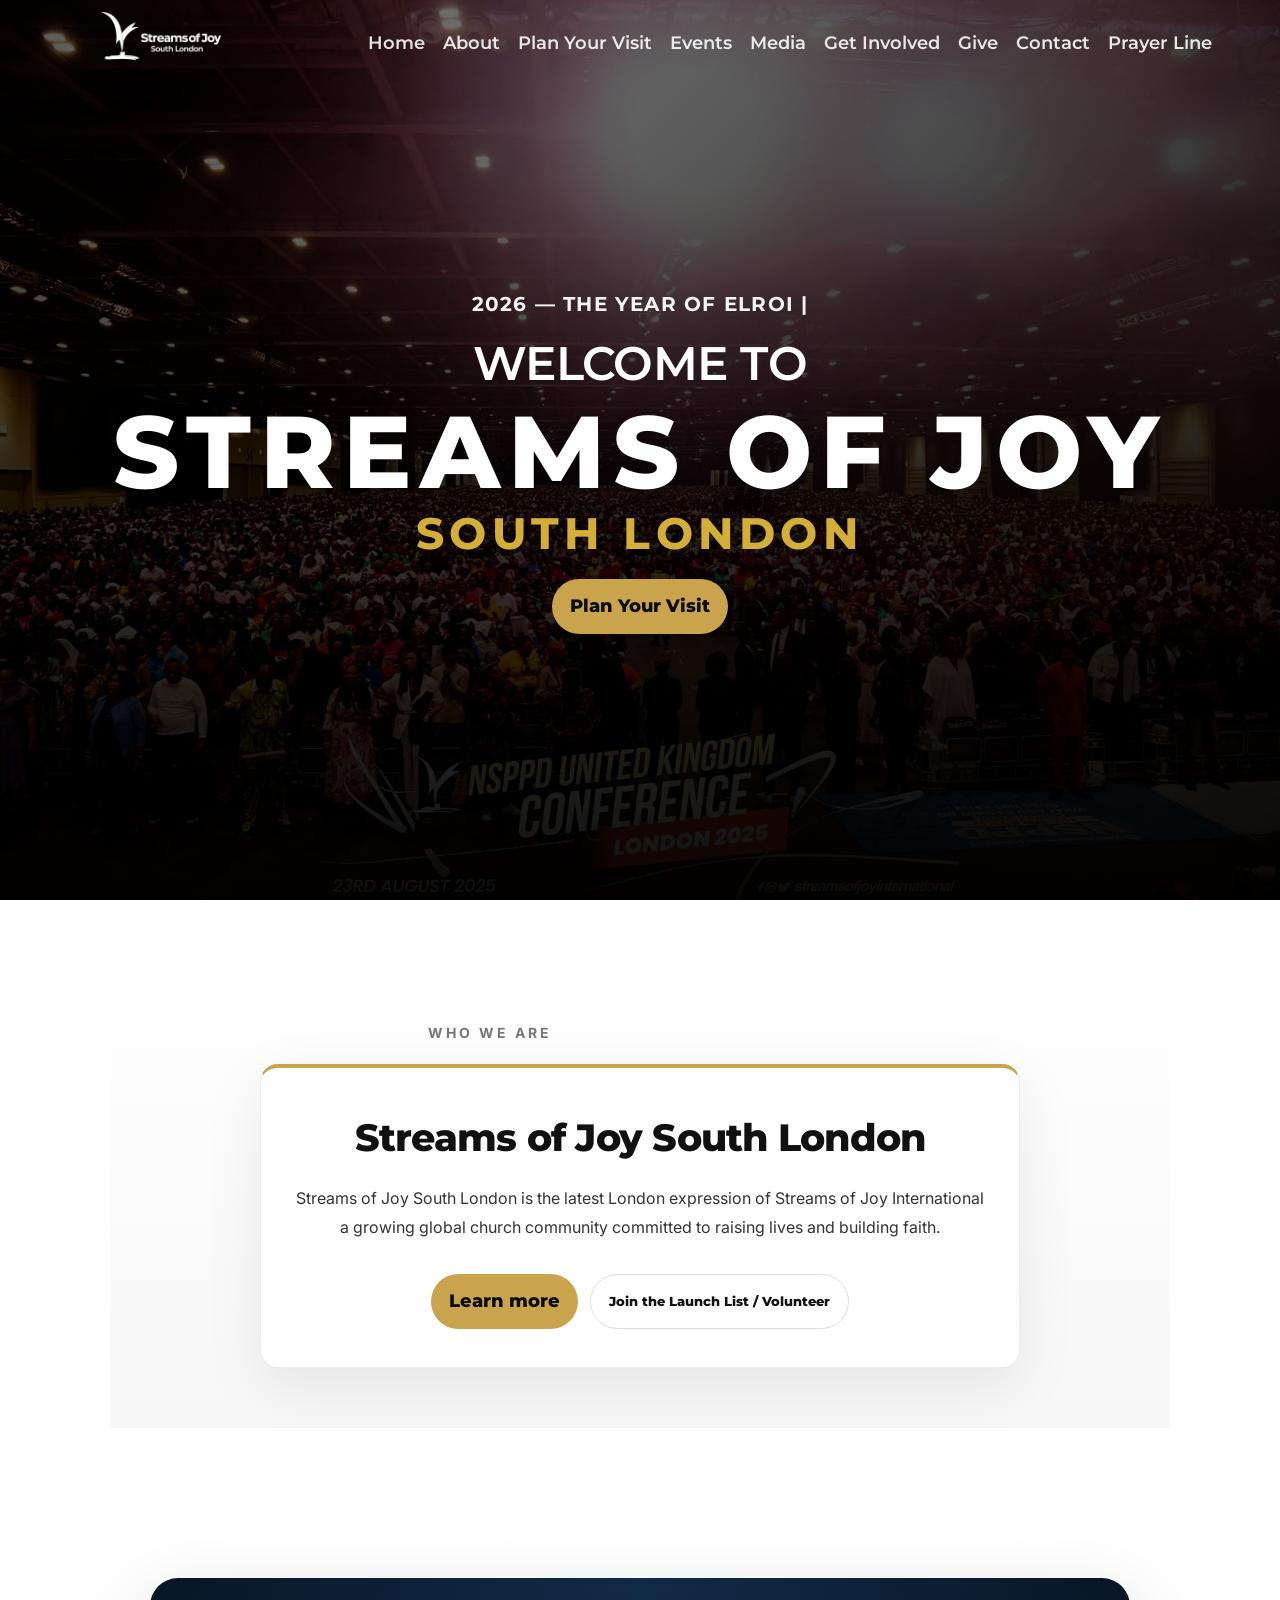
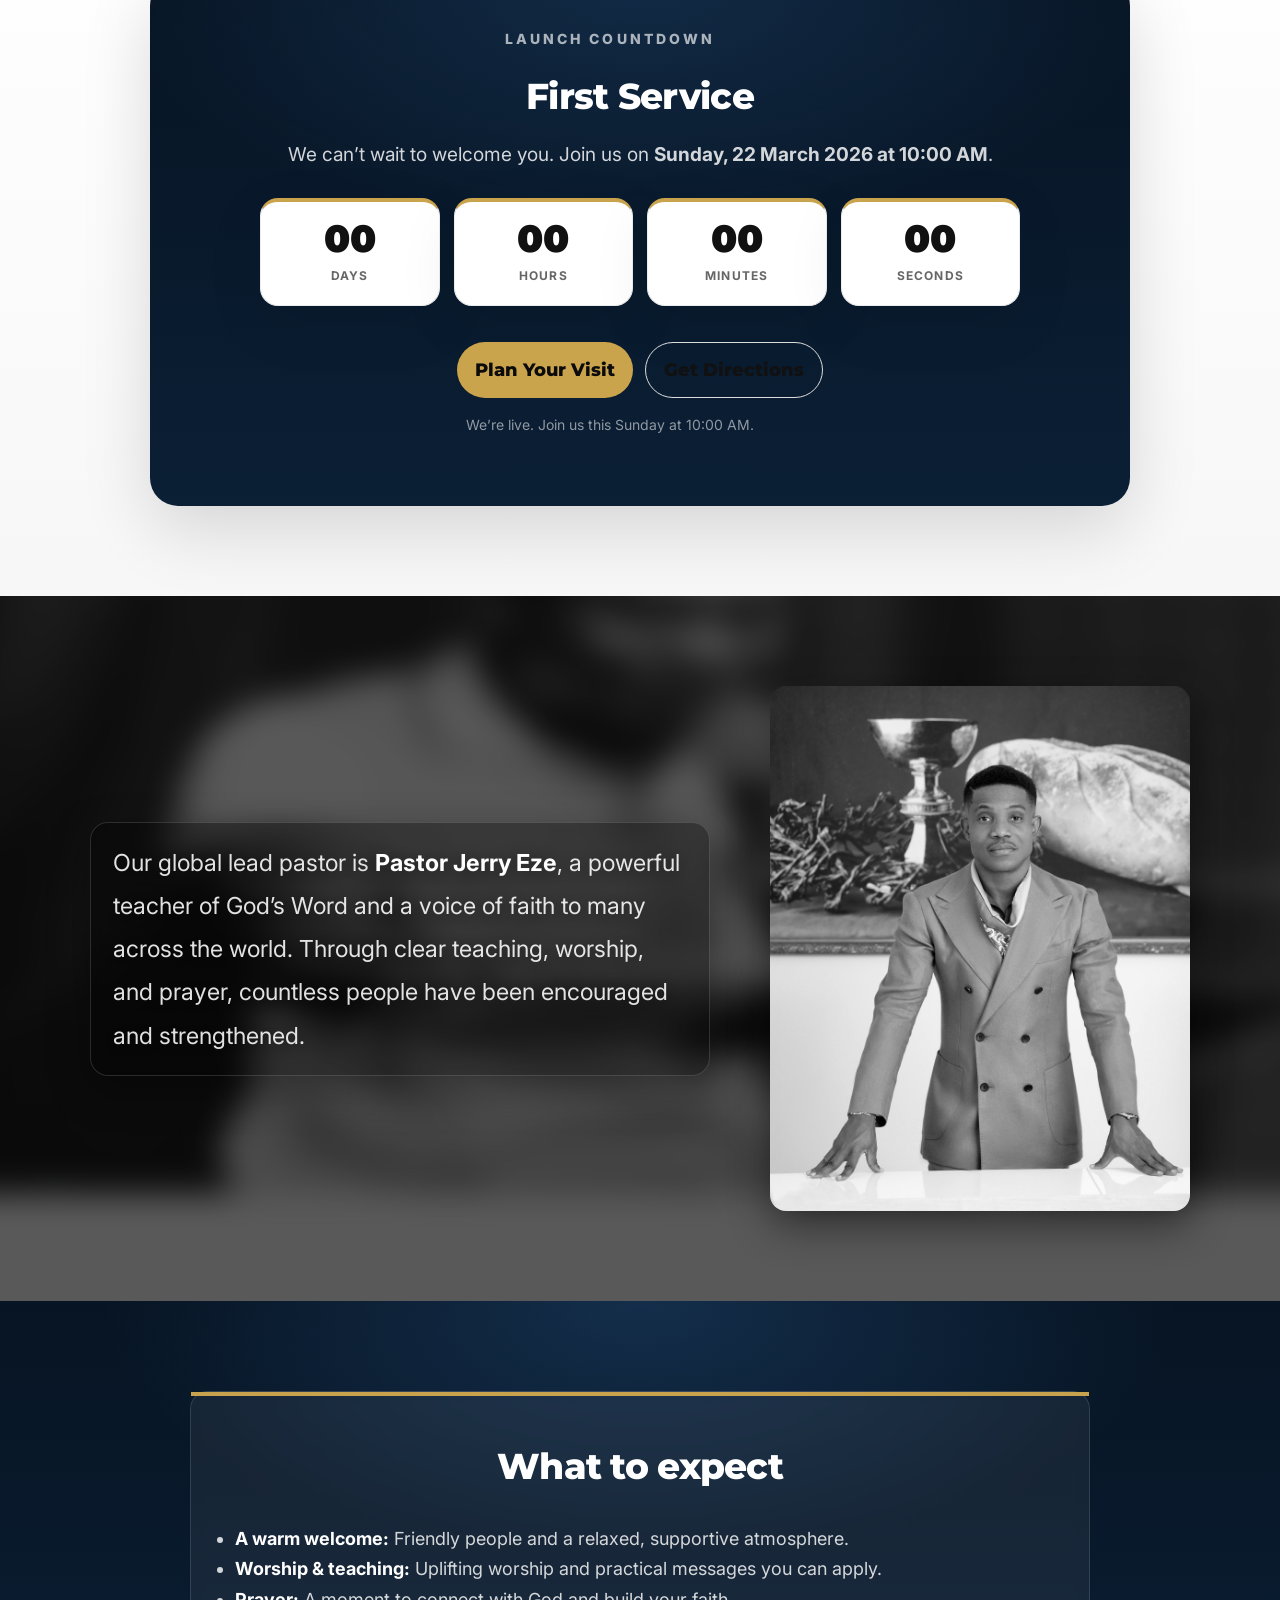
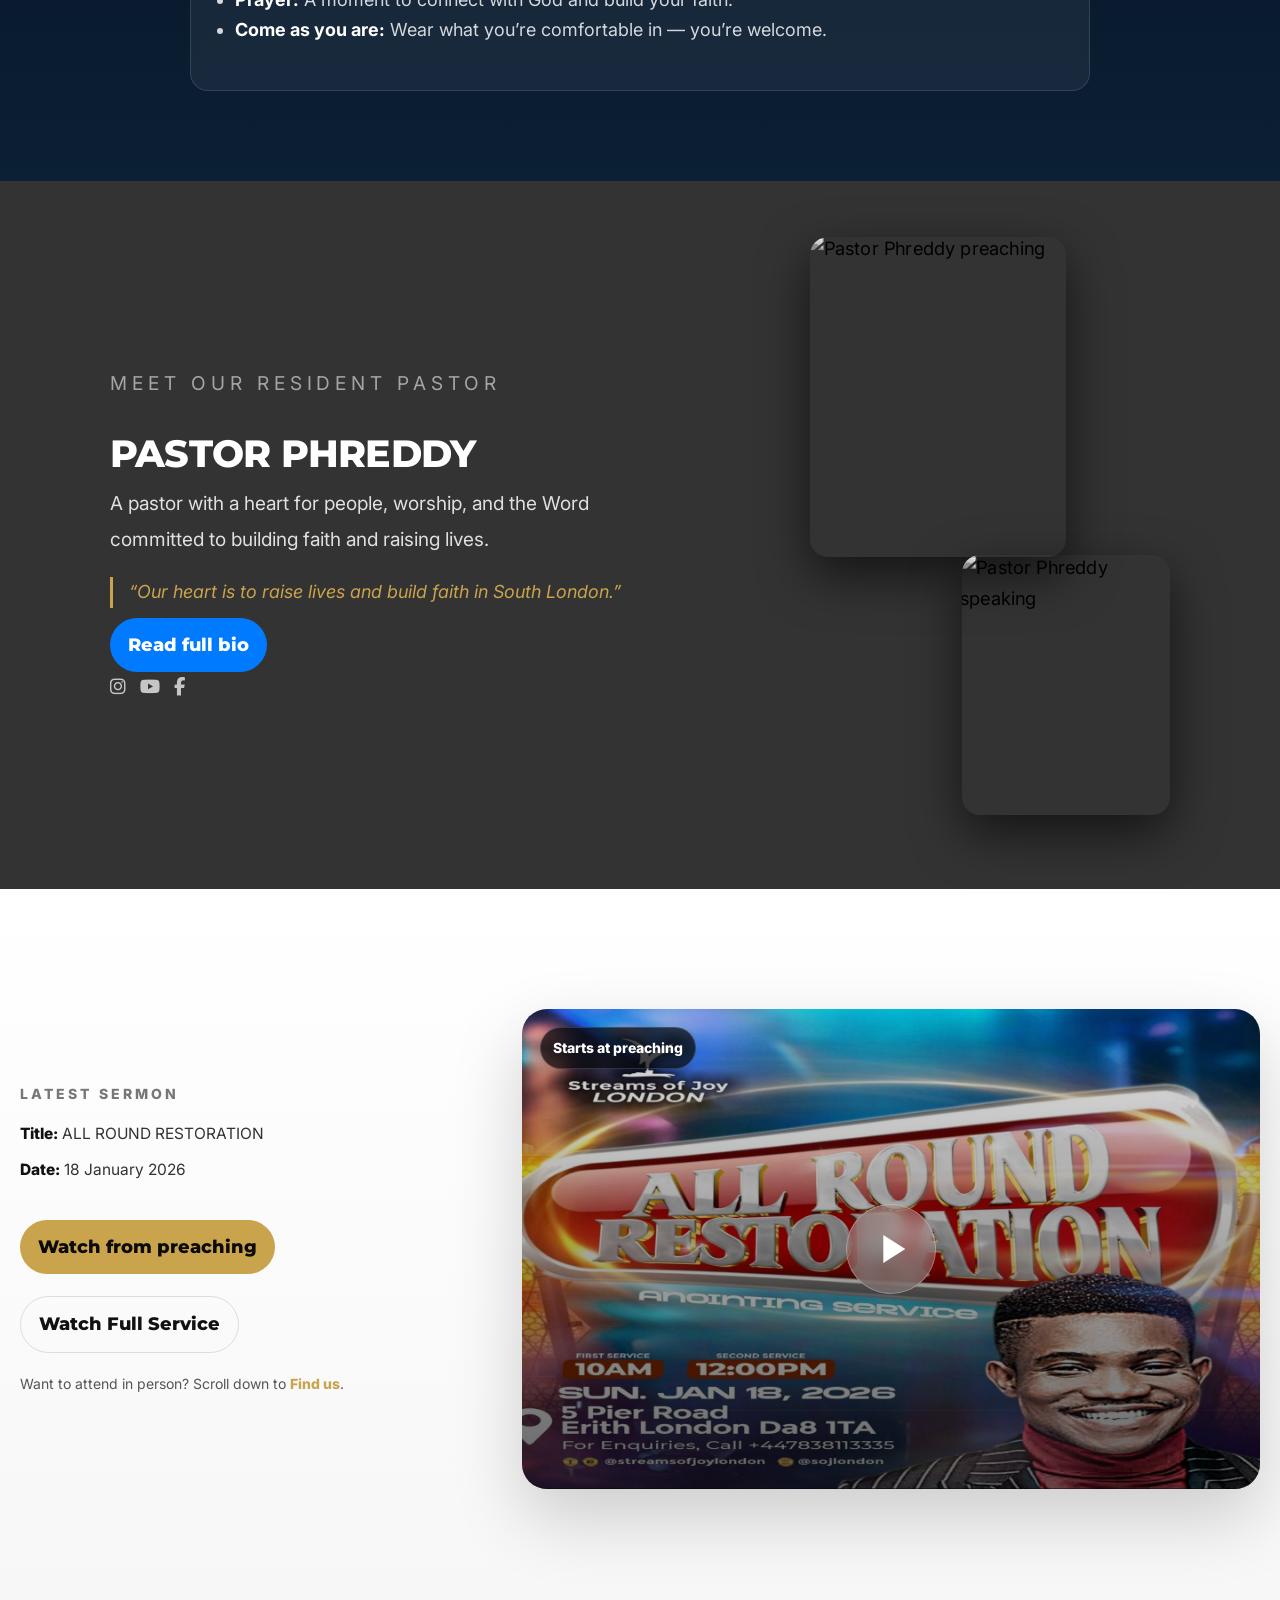
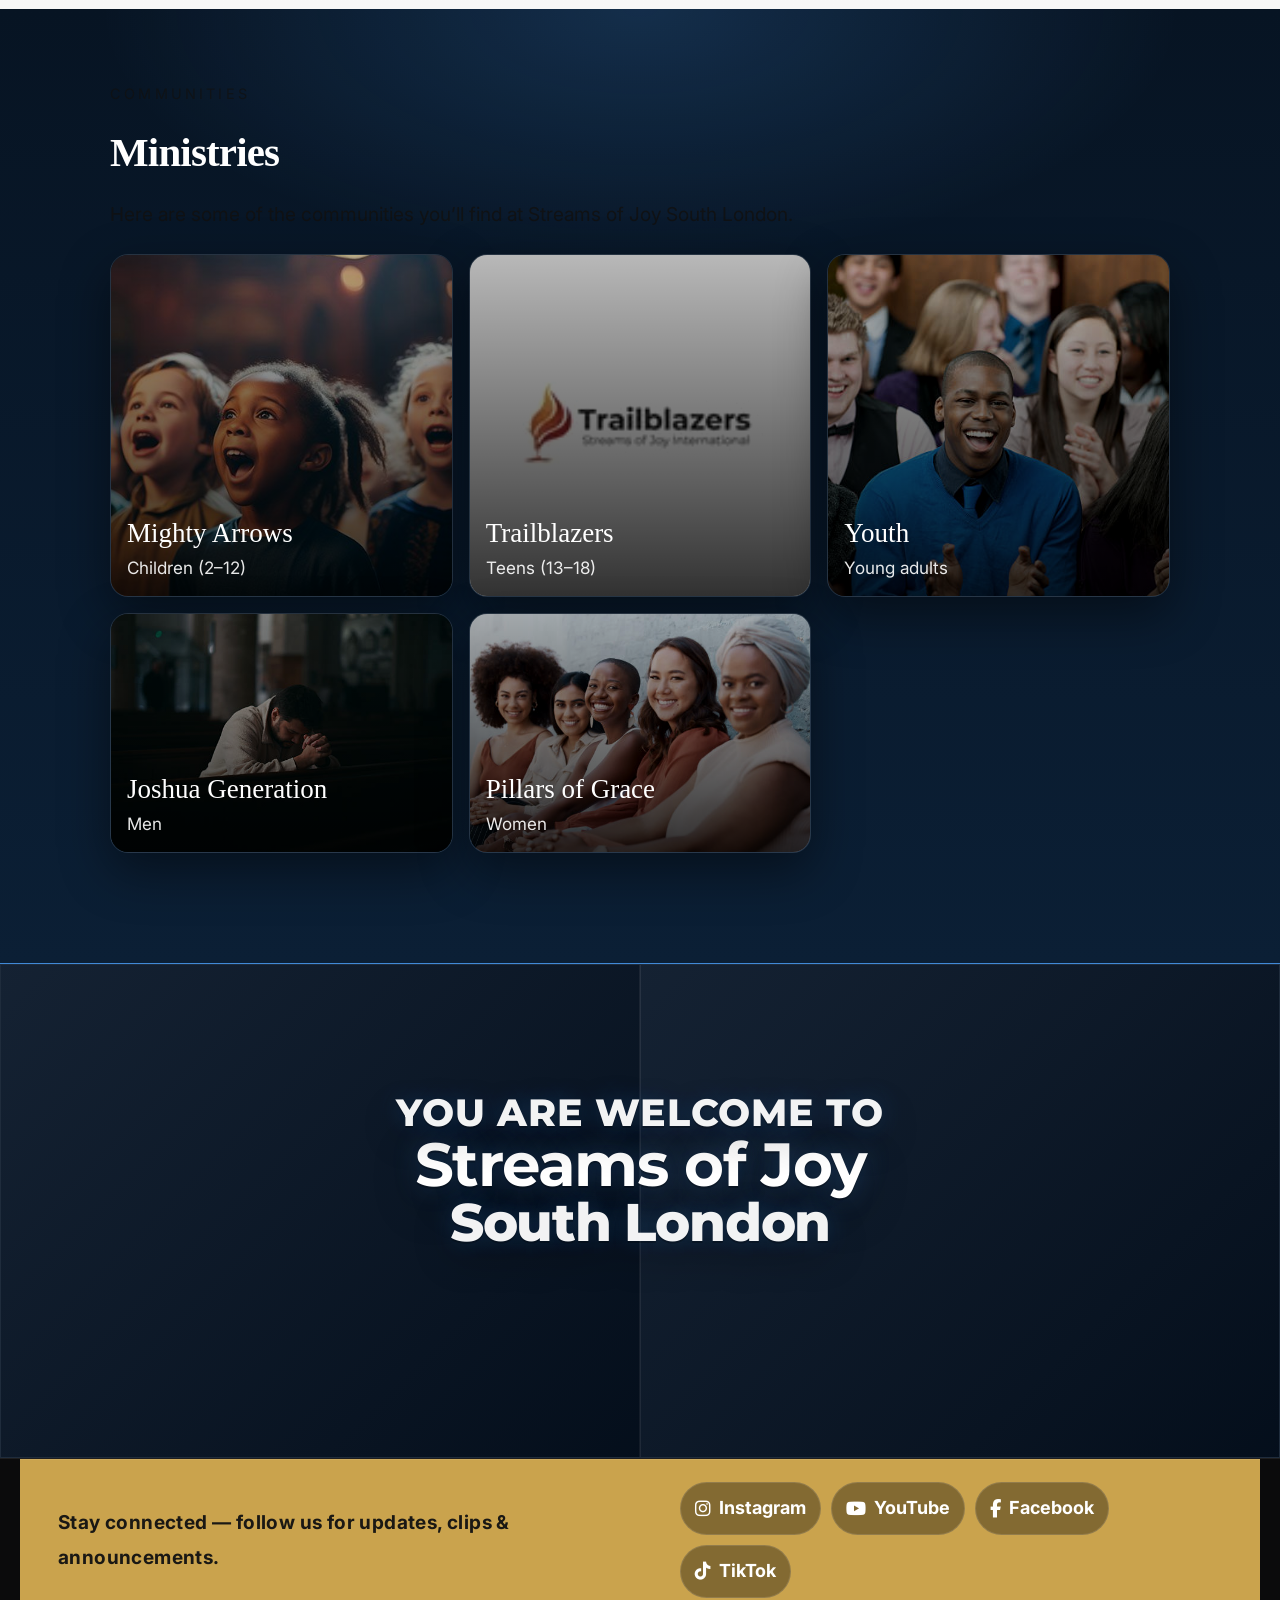
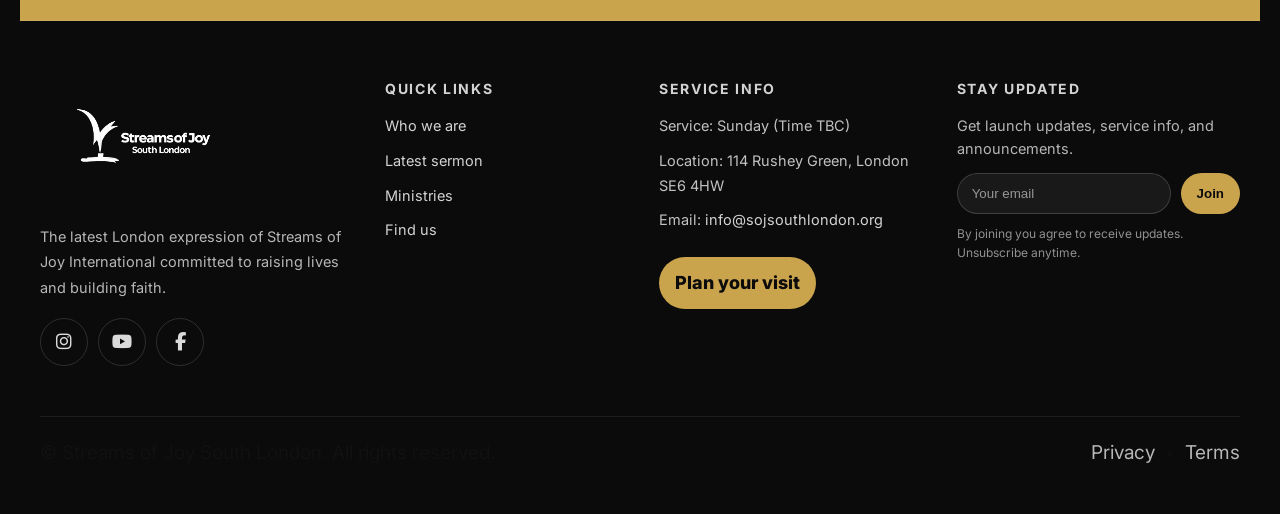
==== commit 96f54248: "update countdown home" ====
--- a/index.html
+++ b/index.html
@@ -507,10 +507,6 @@
     cdHours.textContent = formatNumber(hours);
     cdMins.textContent = formatNumber(minutes);
     cdSecs.textContent = formatNumber(seconds);
-
-    if (countdownNote) {
-      countdownNote.textContent = "Launch Sunday — 22 March 2026 at 10:00 AM";
-    }
   }
 
   updateCountdown();
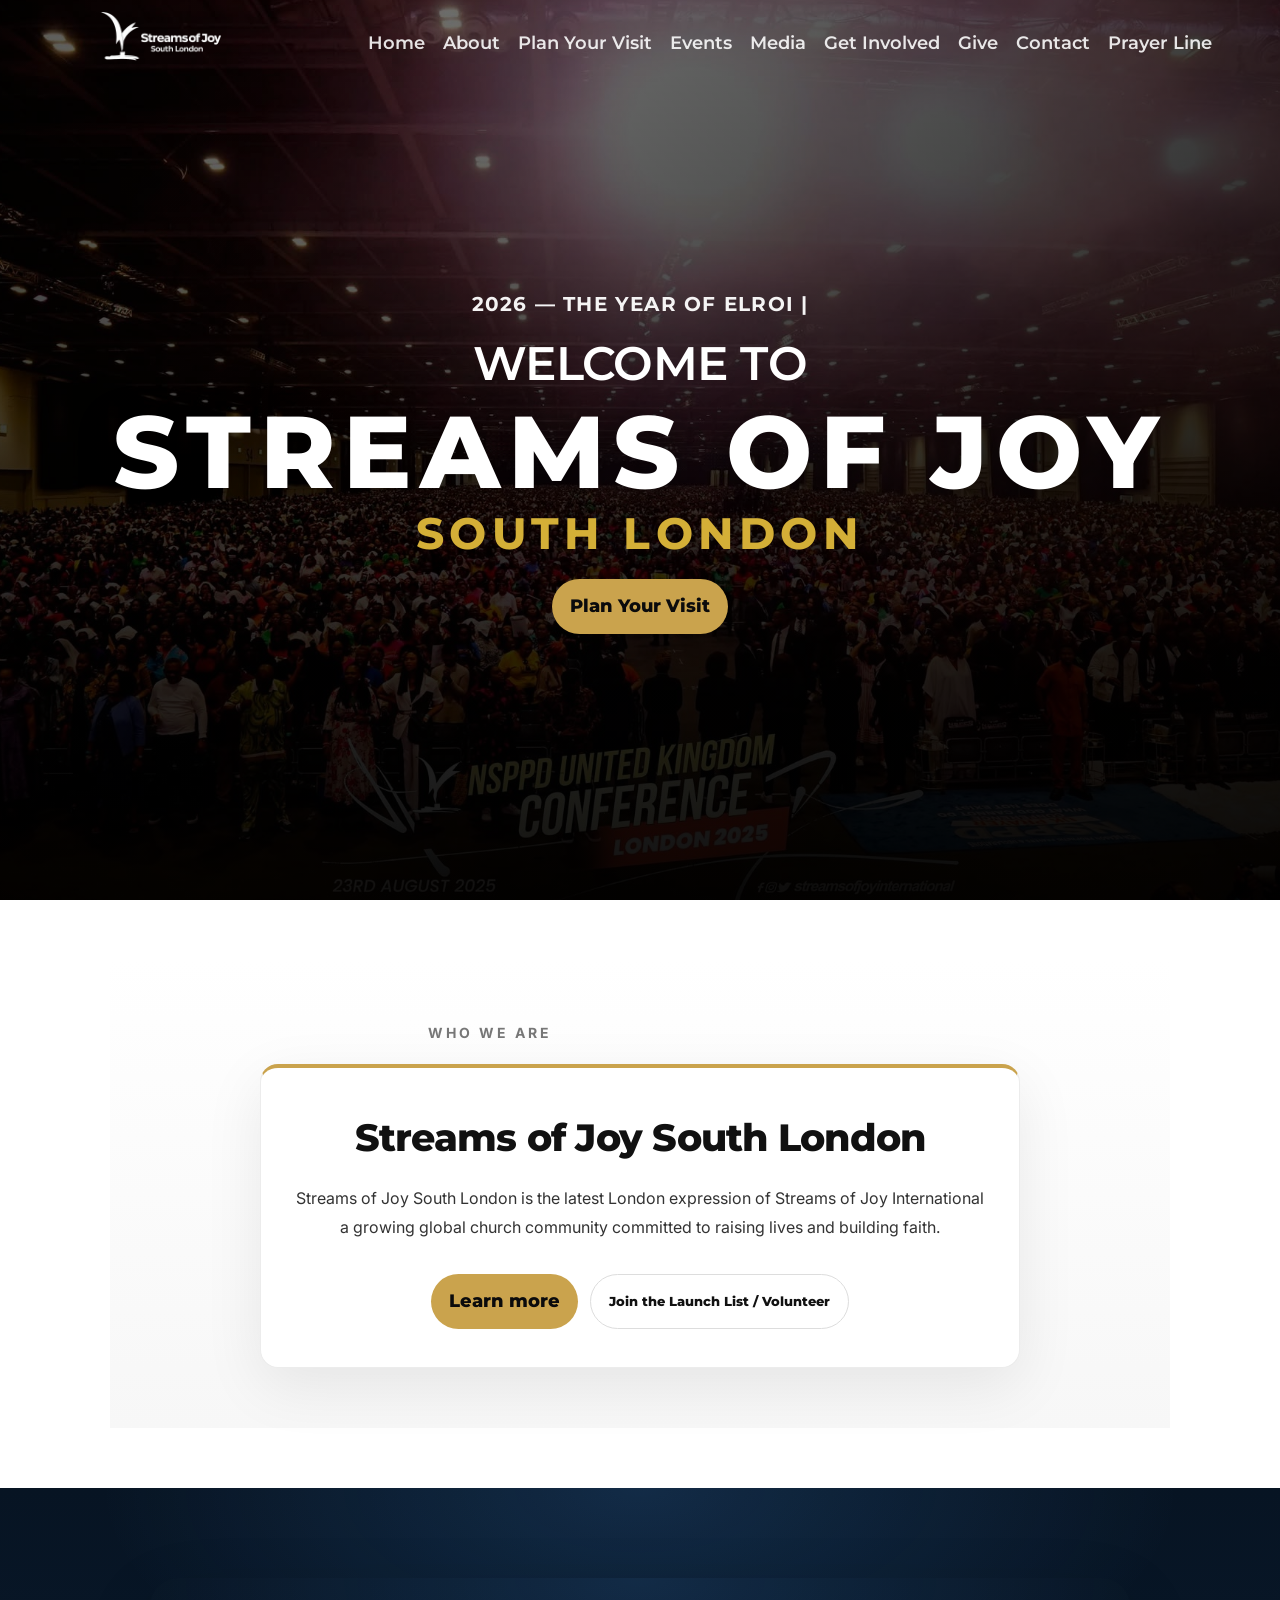
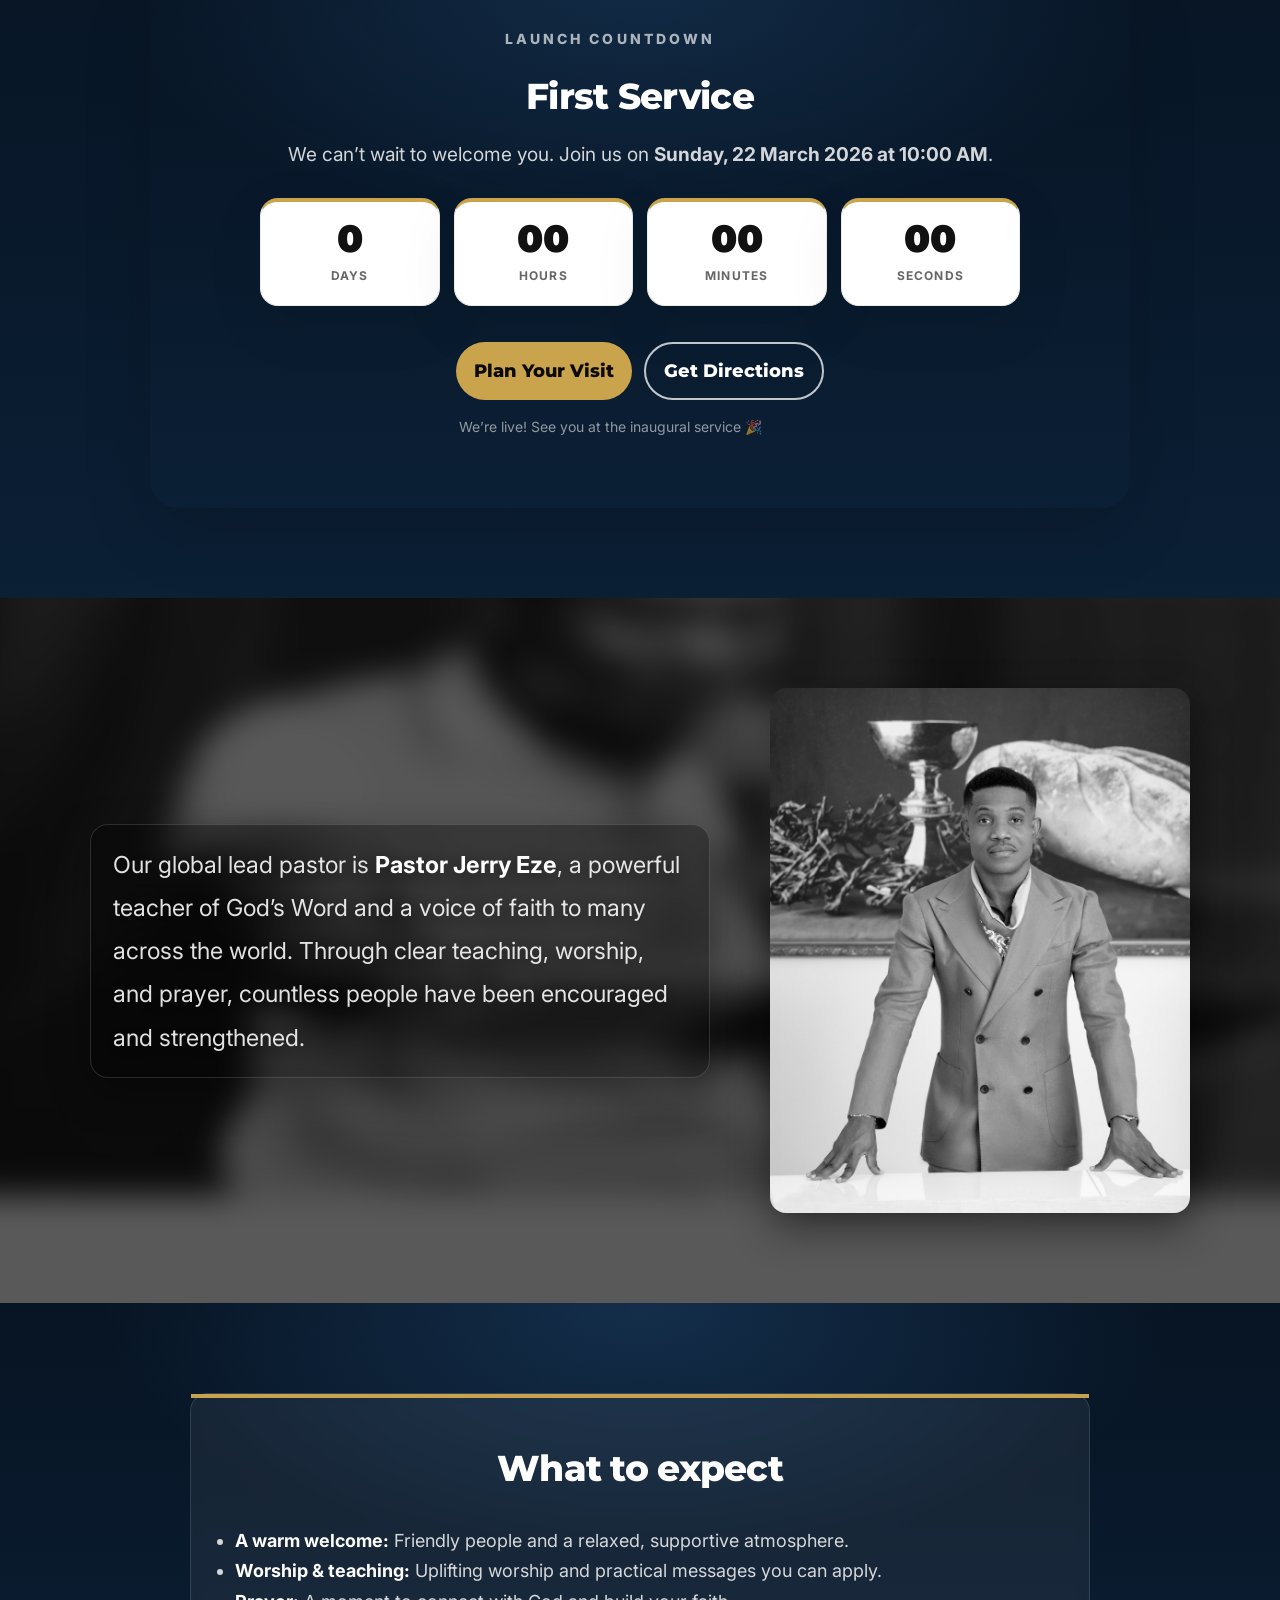
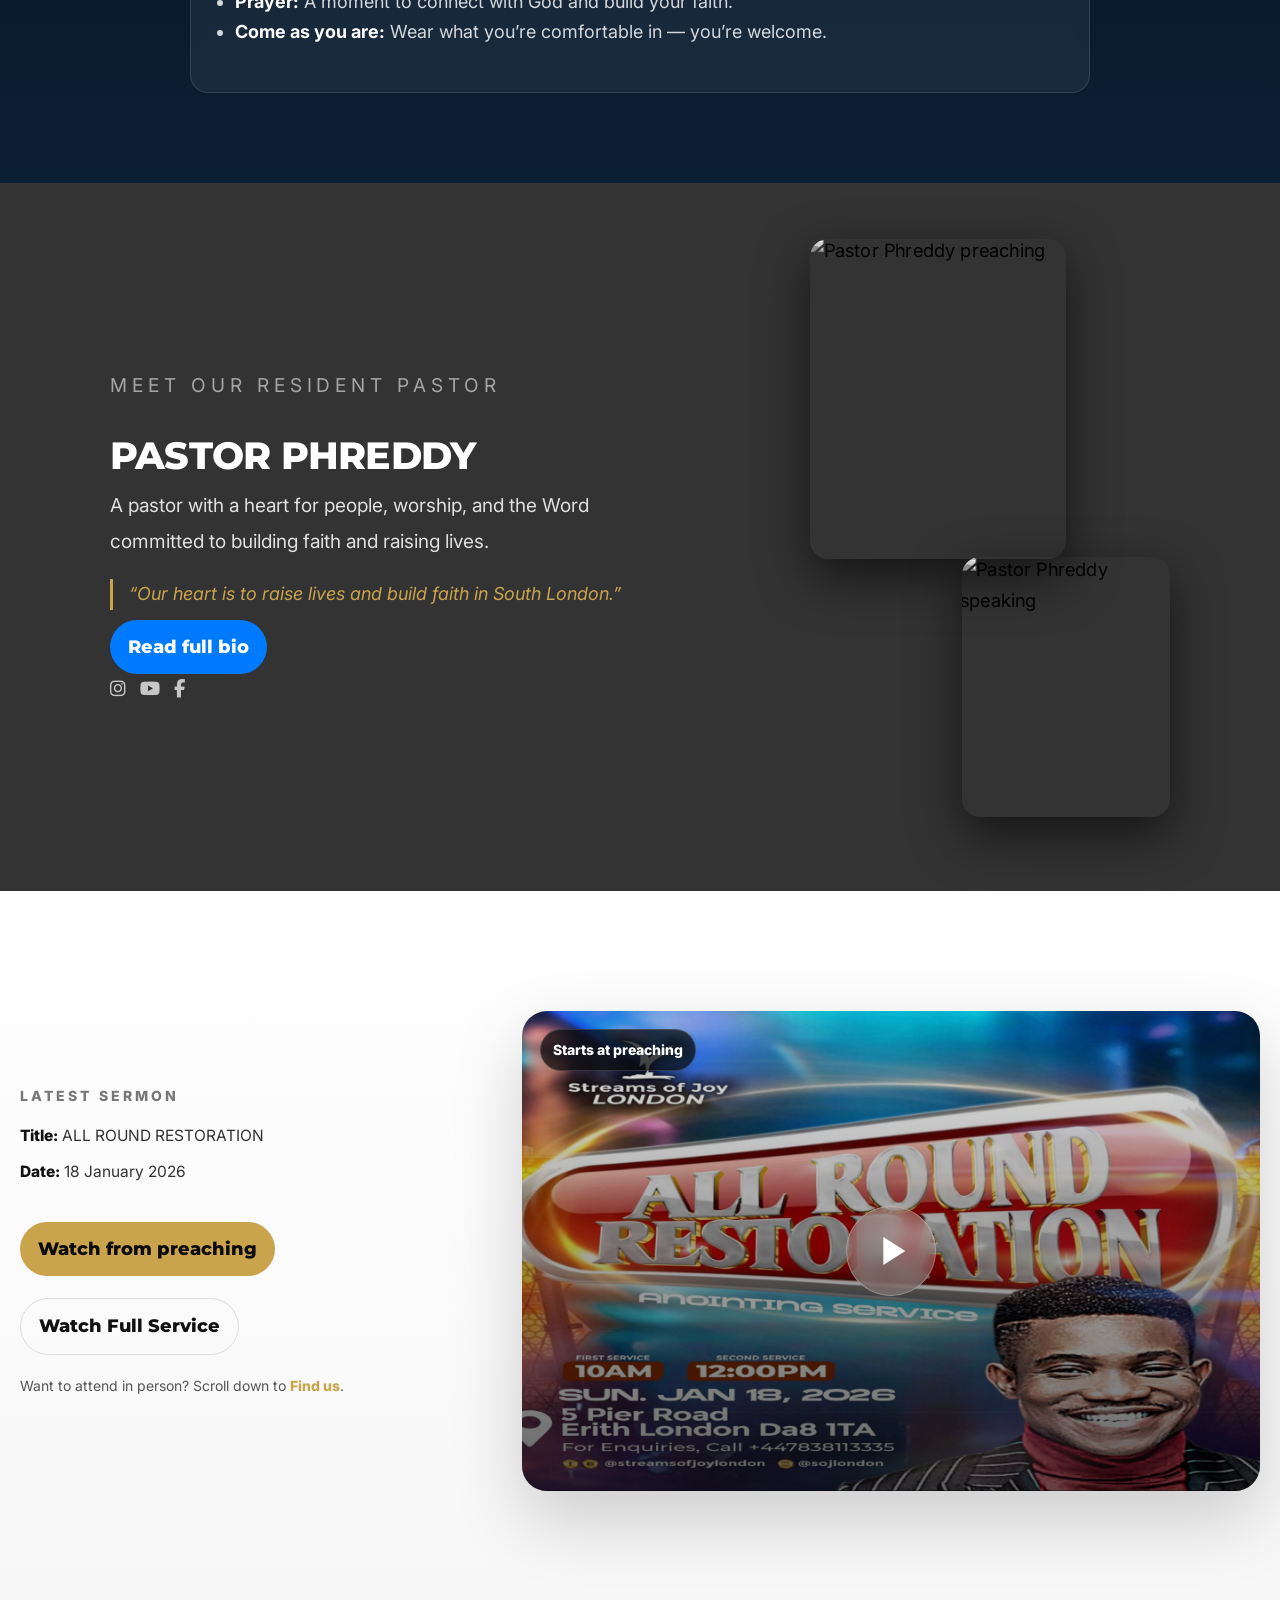
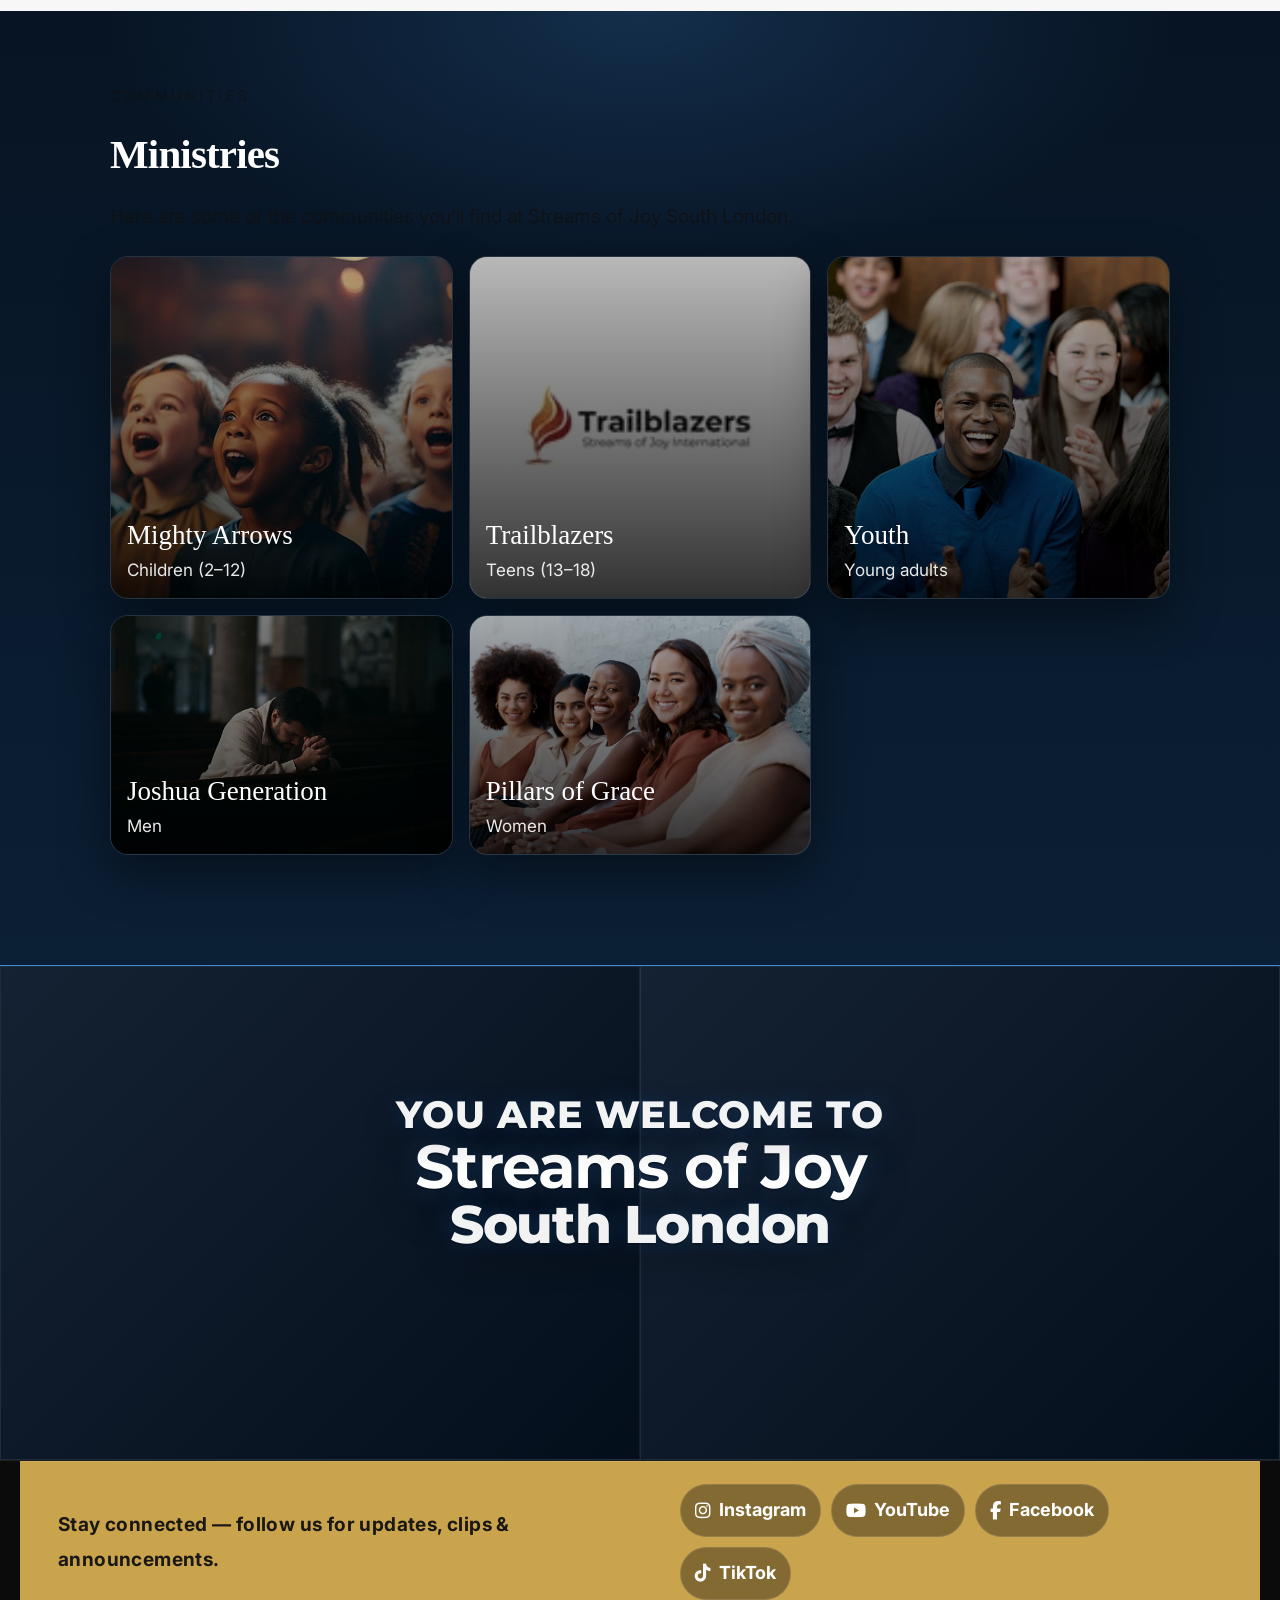
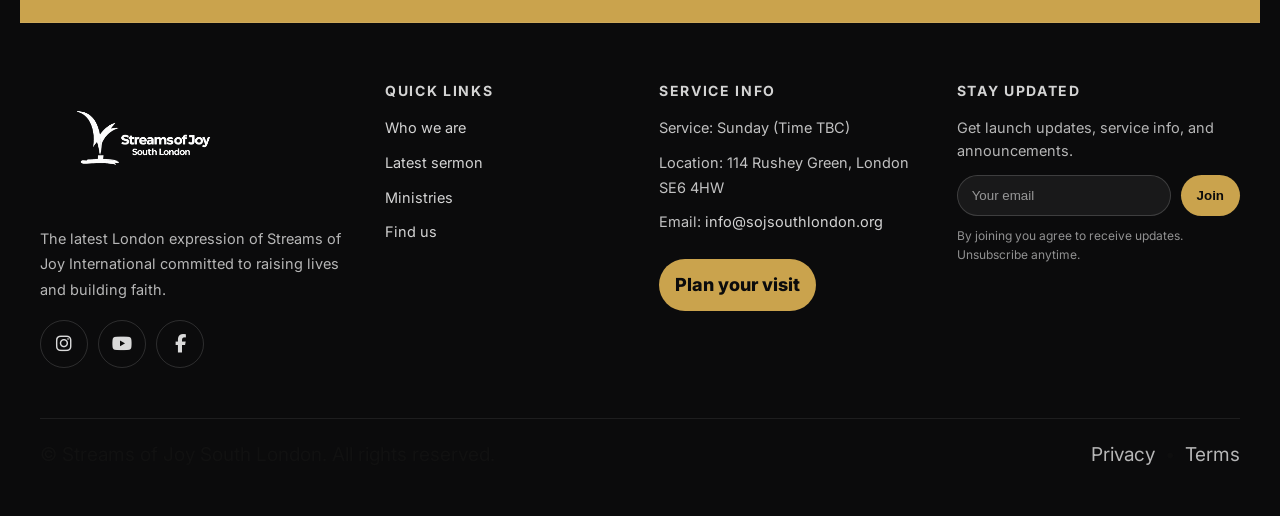
==== commit 273662fd: "update PAGE" ====
--- a/index.html
+++ b/index.html
@@ -88,7 +88,7 @@
       
       <div class="who-actions">
         <a class="btn btn-primary" href="about.html">Learn more</a>
-         <button class="btn btn-outline" data-open-join="volunteer">
+         <button class="btn btn-outline " data-open-join="volunteer">
               Join the Launch List / Volunteer
             </button>
           </div>
@@ -129,7 +129,7 @@
 
       <div class="countdown-actions">
         <a class="btn btn-primary" href="visit.html">Plan Your Visit</a>
-        <a class="btn btn-outline-dark" href="#findus">Get Directions</a>
+        <a class="btn btn-outline-light" href="#findus">Get Directions</a>
       </div>
 
       <p class="countdown-note" id="countdownNote"></p>
@@ -204,7 +204,7 @@
 
 
       <div class="lp-actions">
-        <a class="btn btn-secondary" href="coming-soon.html">Read full bio</a>
+        <a class="btn btn-secondary" href="about.html#pastor-phreddy-bio">Read full bio</a>
         <!-- If you want modal to open, add this button (see section 3) -->
       </div>
 
@@ -468,51 +468,6 @@
 
 <div id="footer-placeholder"></div>
 
-<script>
-  const launchTarget = new Date("2026-03-22T10:00:00");
-
-  const cdDays = document.getElementById("cdDays");
-  const cdHours = document.getElementById("cdHours");
-  const cdMins = document.getElementById("cdMins");
-  const cdSecs = document.getElementById("cdSecs");
-  const countdownNote = document.getElementById("countdownNote");
-
-  function formatNumber(num) {
-    return String(num).padStart(2, "0");
-  }
-
-  function updateCountdown() {
-    const now = new Date();
-    const diff = launchTarget - now;
-
-    if (diff <= 0) {
-      cdDays.textContent = "00";
-      cdHours.textContent = "00";
-      cdMins.textContent = "00";
-      cdSecs.textContent = "00";
-
-      if (countdownNote) {
-        countdownNote.textContent = "We’re live. Join us this Sunday at 10:00 AM.";
-      }
-      return;
-    }
-
-    const totalSeconds = Math.floor(diff / 1000);
-    const days = Math.floor(totalSeconds / (60 * 60 * 24));
-    const hours = Math.floor((totalSeconds % (60 * 60 * 24)) / (60 * 60));
-    const minutes = Math.floor((totalSeconds % (60 * 60)) / 60);
-    const seconds = totalSeconds % 60;
-
-    cdDays.textContent = formatNumber(days);
-    cdHours.textContent = formatNumber(hours);
-    cdMins.textContent = formatNumber(minutes);
-    cdSecs.textContent = formatNumber(seconds);
-  }
-
-  updateCountdown();
-  setInterval(updateCountdown, 1000);
-</script>
-
 <script src="JS/main.js"></script>
 </body>
 </html>
--- a/styles.css
+++ b/styles.css
@@ -14,6 +14,7 @@
 
 html{
   font-size: 18px; /* base font size for rem units */
+  scroll-behavior:smooth;
 }
 
 html, body{
@@ -346,12 +347,25 @@
 }
 .btn-outline:hover{ border-color: #fff; }
 
+.btn-outline-light{
+  background: transparent;
+  border: 2px solid rgba(255,255,255,0.75);
+  color: #fff;
+}
+
+.btn-outline-light:hover{
+  border-color:#fff;
+}
+
 .btn-outline-dark{
   background: transparent;
-  border: 1px solid #ddd;
+  border: 2px solid #111;
   color: #111;
 }
-.btn-outline-dark:hover{ border-color: #bbb; }
+
+.btn-outline-dark:hover{
+  border-color:#000;
+}
 
 .sermon-actions .btn-outline{
   border: 1px solid #ddd;
@@ -653,7 +667,8 @@
    ========================= */
 .countdown{
   padding: 90px 20px;
-  background: linear-gradient(180deg, #ffffff 0%, #f7f7f7 100%);
+  background: radial-gradient(900px 420px at 50% 0%, rgba(77,163,255,0.16), transparent 60%),
+              linear-gradient(to bottom, #071423, #0b1f35);
 }
 
 .countdown-shell{
@@ -2209,6 +2224,30 @@
               linear-gradient(to bottom, #071423, #0b1f35);
   min-height: 100vh;
 }
+.comingsoon-page{
+  min-height: 100vh;
+
+  background:
+    radial-gradient(900px 420px at 50% 0%, rgba(77,163,255,0.16), transparent 60%),
+    linear-gradient(to bottom, #071423, #0b1f35);
+
+  background-attachment: fixed;
+  background-repeat: no-repeat;
+  background-size: cover;
+
+  display: flex;
+  flex-direction: column;
+}
+
+/* Coming Soon hero section */
+
+.cs-hero{
+  flex: 1;
+  display: flex;
+  align-items: center;
+  justify-content: center;
+  padding: 120px 20px;
+}
 
 /* Top bar */
 .cs-topbar{
@@ -2594,6 +2633,20 @@
   color: rgba(255,255,255,0.60);
   font-size: 13px;
   line-height: 1.6;
+}
+
+/* Prayer Line page text fixes */
+
+.prayer-hero .page-kicker{
+  color:#555;
+}
+
+.prayer-hero .page-sub{
+  color:#333;
+}
+
+.prayer-note{
+  color:#555;
 }
 
 @media (max-width: 900px){
@@ -2645,6 +2698,13 @@
     linear-gradient(rgba(5,10,18,0.45), rgba(5,10,18,0.72)),
     url("assets/images/hero.jpg") center/cover no-repeat;
   overflow: hidden;
+}
+
+.page-hero.page-hero--full.hero-get-involved{
+  background:
+    radial-gradient(circle at top right, rgba(201,162,77,0.12), transparent 30%),
+    linear-gradient(rgba(5,10,18,0.45), rgba(5,10,18,0.72)),
+    url("assets/images/get-involved.jpg") center/cover no-repeat;
 }
 
 .page-hero--full .page-hero-inner{
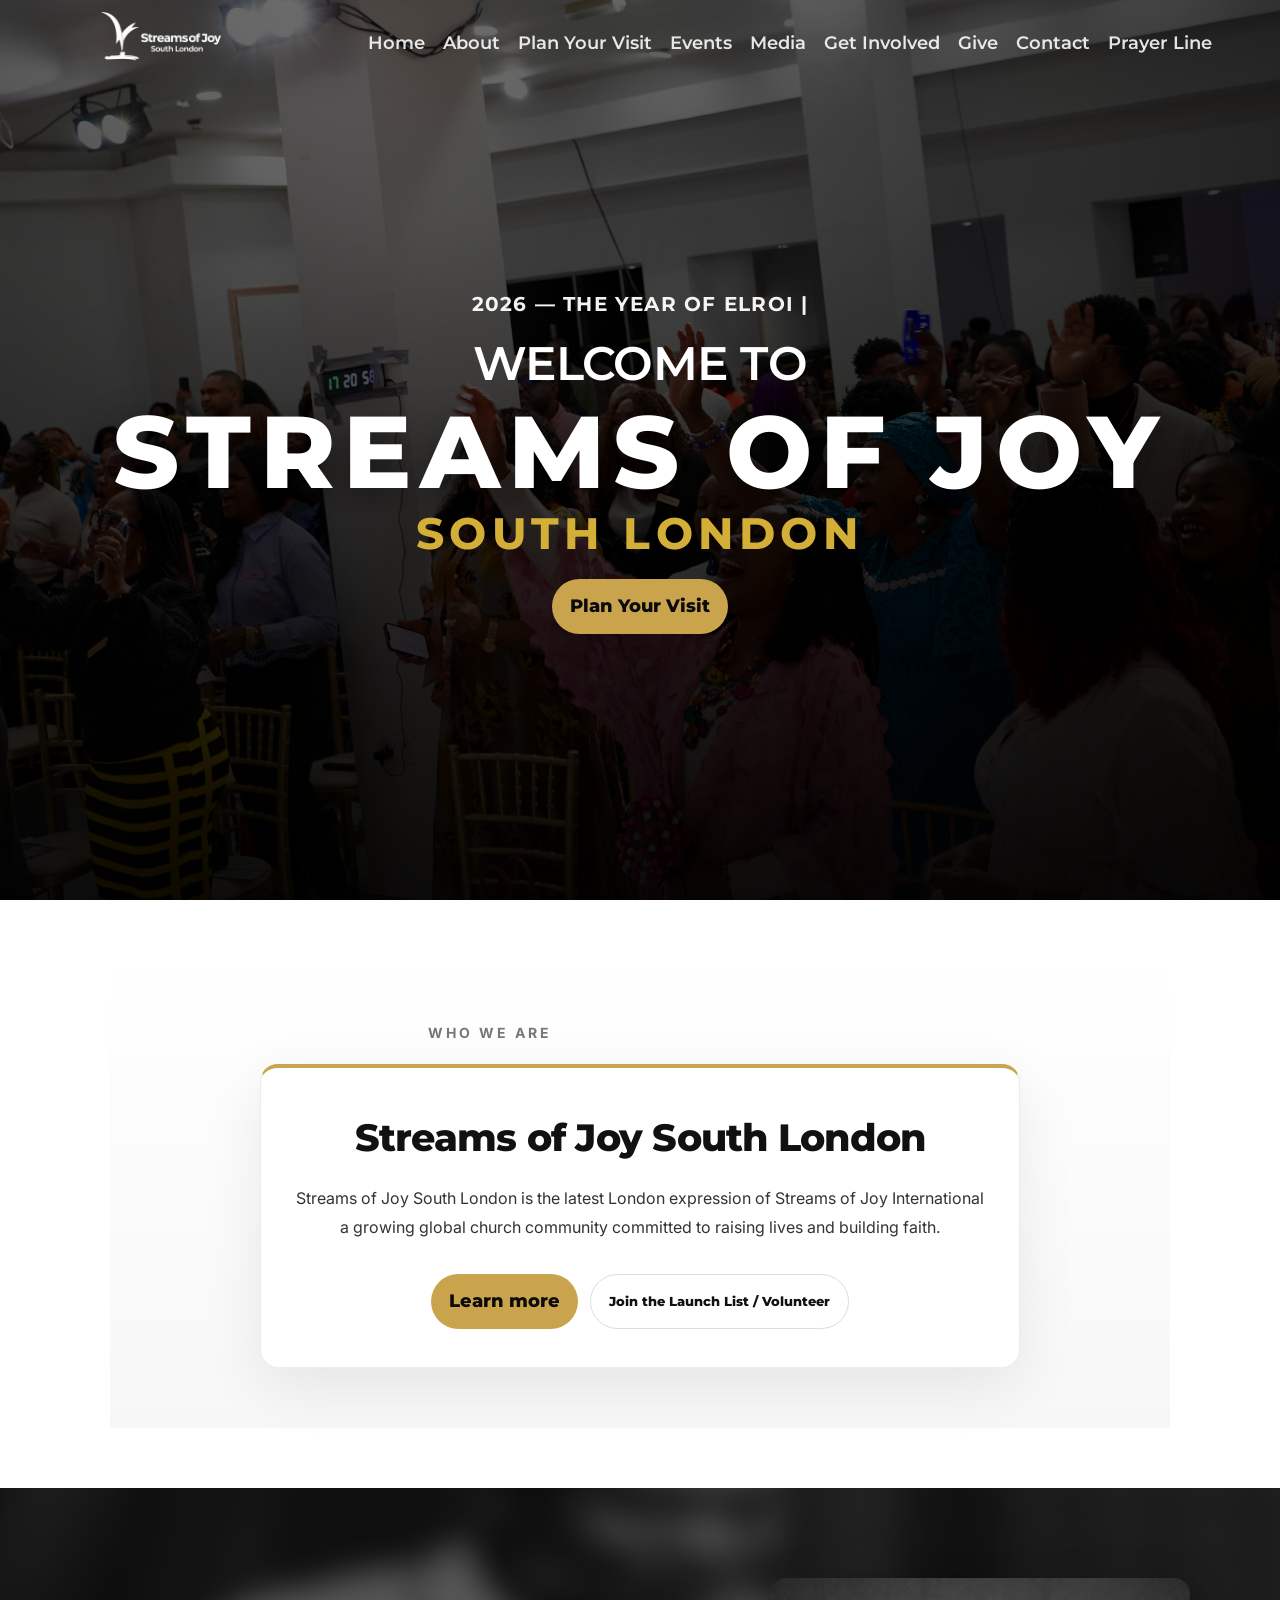
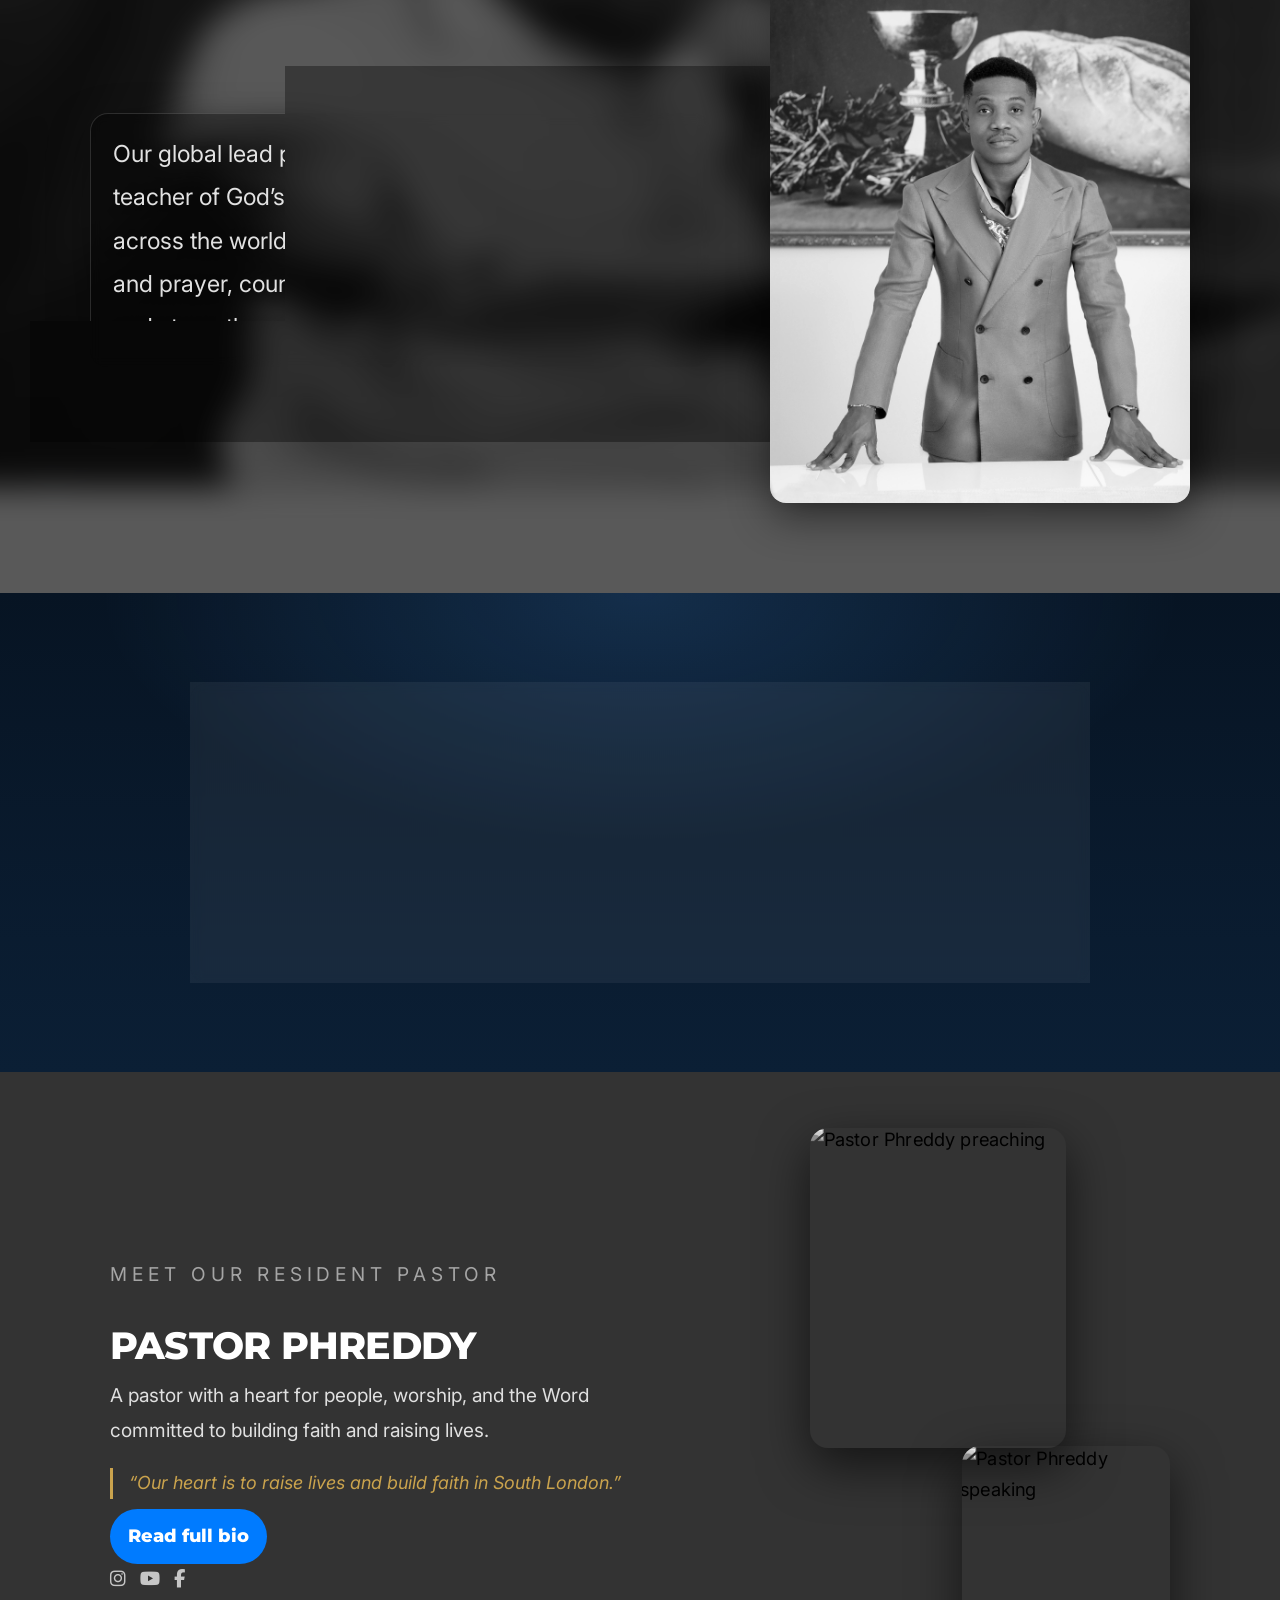
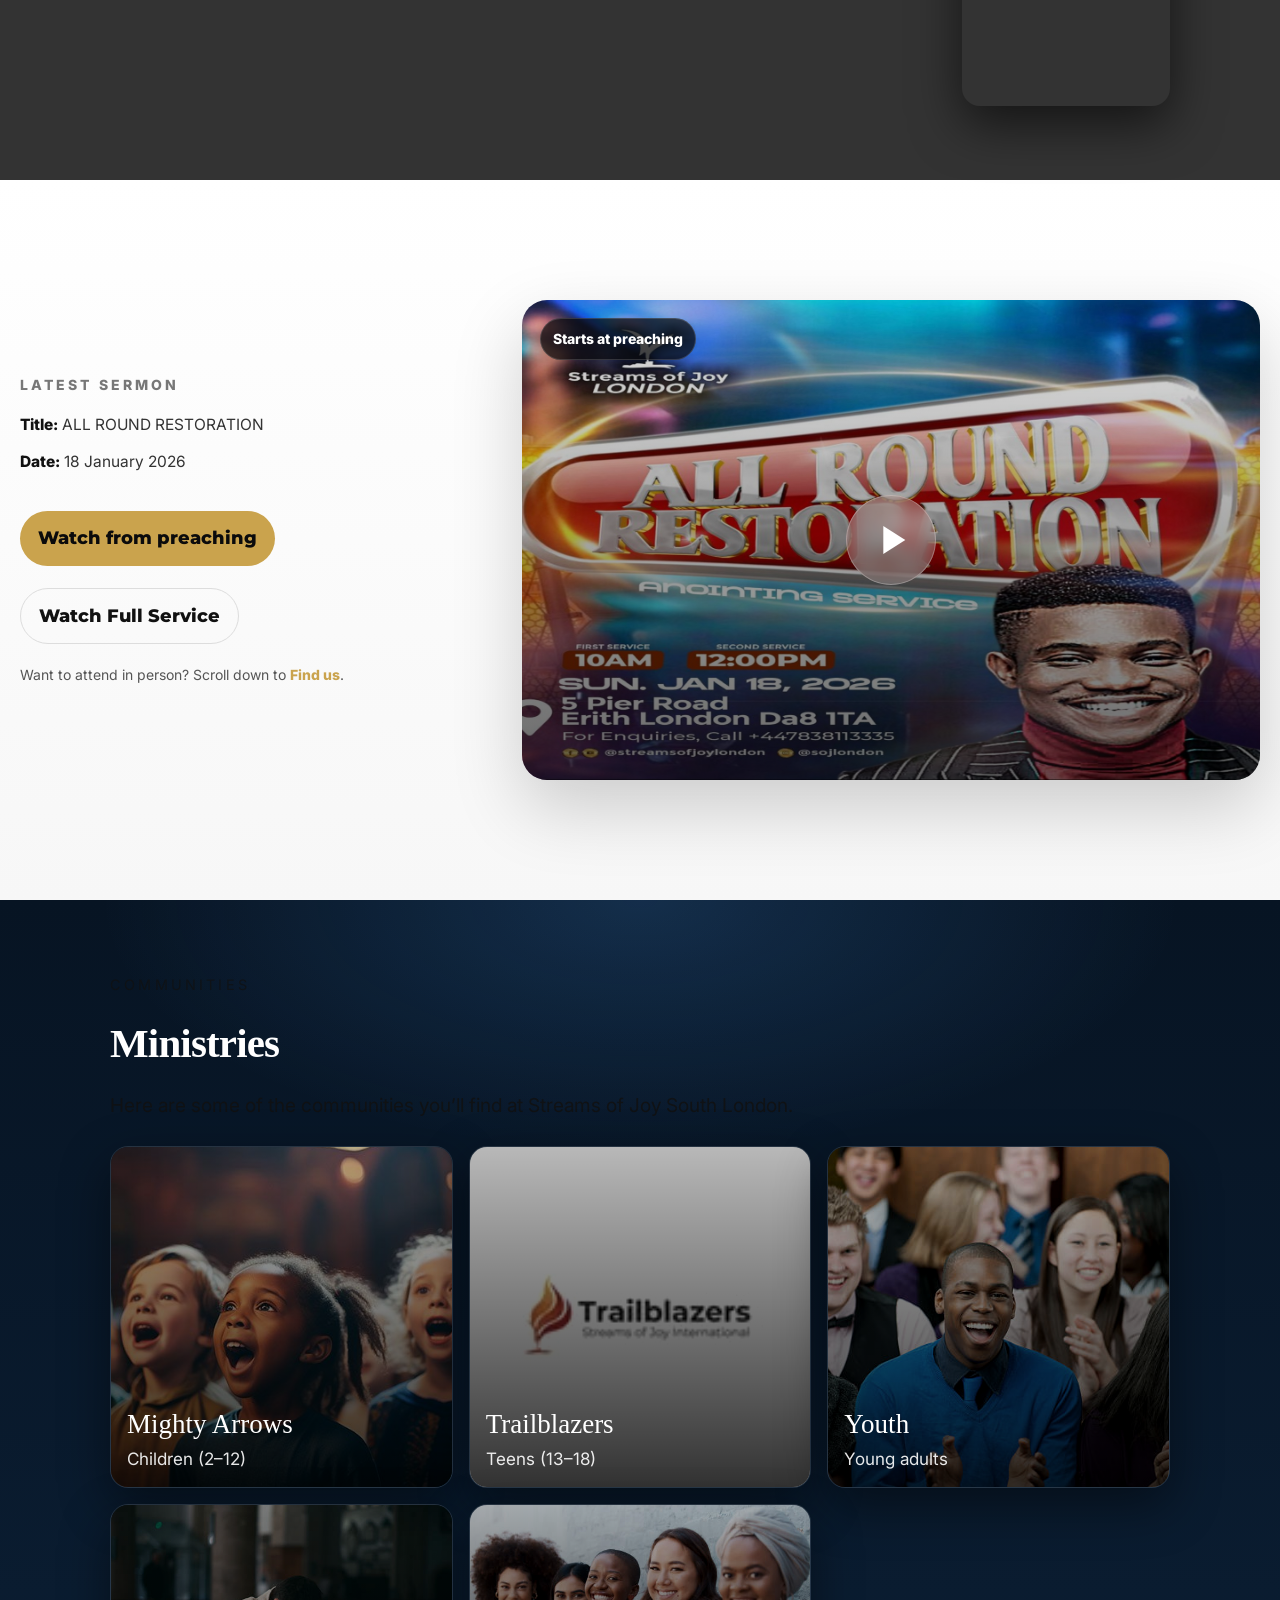
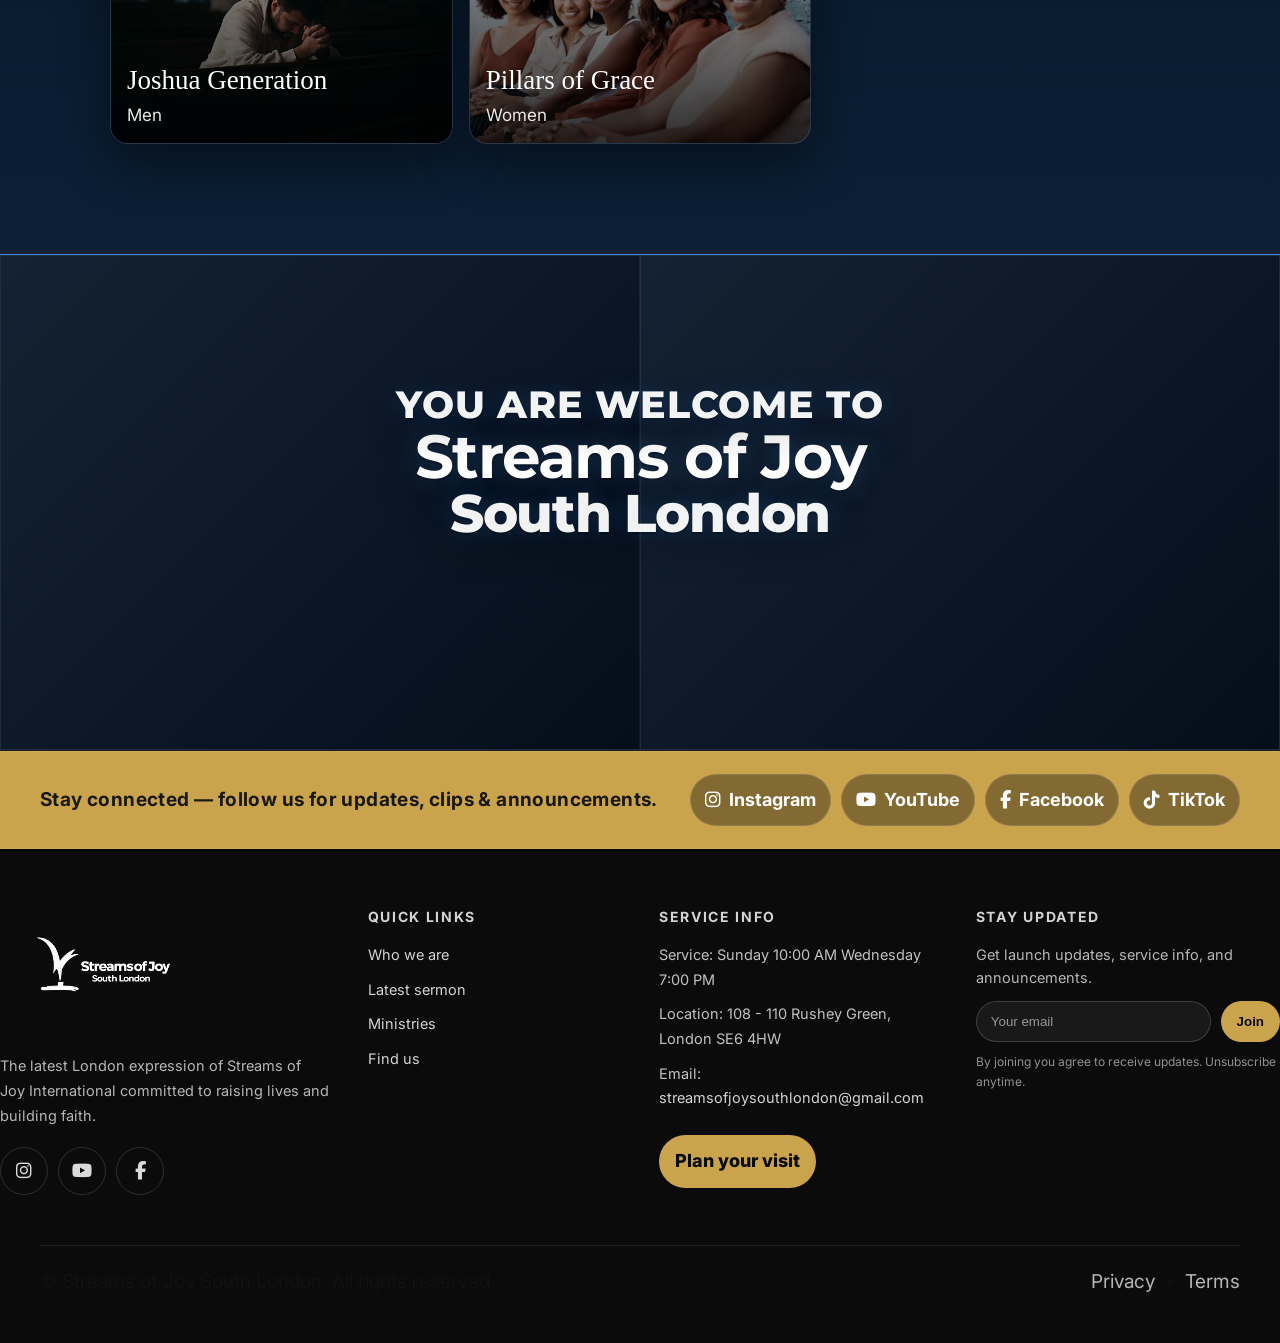
==== commit 26a6603f: "update add media page take away countdown" ====
--- a/index.html
+++ b/index.html
@@ -39,7 +39,7 @@
         <li><a class="nav-link" href="about.html">About</a></li>
         <li><a class="nav-link" href="visit.html">Plan Your Visit</a></li>
         <li><a class="nav-link" href="events.html">Events</a></li>
-        <li><a class="nav-link" href="coming-soon.html">Media</a></li>
+        <li><a class="nav-link" href="media.html">Media</a></li>
         <li><a class="nav-link" href="get-involved.html">Get Involved</a></li>
         <li><a class="nav-link" href="give.html">Give</a></li>
         <li><a class="nav-link" href="contact.html">Contact</a></li>
@@ -51,7 +51,7 @@
 
     <section class="home-hero" id="home">
     <div class="hero-card">
-      <img class="hero-bg" src="assets/images/hero.jpg" alt="Streams of Joy South London">
+      <img class="hero-bg" src="assets/images/media/first-service/image00024.jpeg" alt="Streams of Joy South London">
       <div class="hero-overlay">
         <div class="hero-content">
           <h1 class="hero-title">
@@ -99,43 +99,6 @@
 
   </div>
 
-<section class="countdown reveal" id="countdown">
-  <div class="countdown-shell">
-    <div class="countdown-wrap">
-      <p class="countdown-kicker">LAUNCH COUNTDOWN</p>
-      <h2 class="countdown-title">First Service</h2>
-      <p class="countdown-sub">
-        We can’t wait to welcome you. Join us on <strong>Sunday, 22 March 2026 at 10:00 AM</strong>.
-      </p>
-
-      <div class="countdown-grid" aria-label="Countdown timer">
-        <div class="countdown-box">
-          <span class="countdown-num" id="cdDays">--</span>
-          <span class="countdown-label">Days</span>
-        </div>
-        <div class="countdown-box">
-          <span class="countdown-num" id="cdHours">--</span>
-          <span class="countdown-label">Hours</span>
-        </div>
-        <div class="countdown-box">
-          <span class="countdown-num" id="cdMins">--</span>
-          <span class="countdown-label">Minutes</span>
-        </div>
-        <div class="countdown-box">
-          <span class="countdown-num" id="cdSecs">--</span>
-          <span class="countdown-label">Seconds</span>
-        </div>
-      </div>
-
-      <div class="countdown-actions">
-        <a class="btn btn-primary" href="visit.html">Plan Your Visit</a>
-        <a class="btn btn-outline-light" href="#findus">Get Directions</a>
-      </div>
-
-      <p class="countdown-note" id="countdownNote"></p>
-    </div>
-  </div>
-</section>
 
   
     <section class="home-pastor reveal" aria-label="Lead Pastor">
--- a/styles.css
+++ b/styles.css
@@ -1945,14 +1945,13 @@
 .site-footer{
   background: #0b0b0c;
   color: #ffffff;
-  padding: 0 20px 24px; /* ✅ remove top padding */
+  padding: 0 0 24px; /* ✅ remove top padding */
   border-top: 1px solid rgba(255,255,255,0.08);
   max-width: none;
 }
 
 .footer-wrap{
-  max-width: 1200px;
-  margin: 0 auto;
+  width: 100%;
   display: grid;
   grid-template-columns: 1.3fr 1fr 1.1fr 1.2fr;
   gap: 38px;
@@ -2146,6 +2145,9 @@
 
 /* ===== FOLLOW BAR (Footer social callout) ===== */
 .follow-bar{
+  width: 100%;
+  margin-left: 0;
+  margin-right: 0;
   border-top: 1px solid rgba(255,255,255,0.08);
   border-bottom: 1px solid rgba(255,255,255,0.08);
   background: var(--gold);
@@ -2153,9 +2155,8 @@
 }
 
 .follow-bar-inner{
-  max-width: 1200px; /* match your site width if you have one */
-  margin: 0 auto;
-  padding: 22px 18px;
+  width: 100%;
+  padding: 22px 40px;
   display: flex;
   align-items: center;
   justify-content: space-between;
@@ -3052,6 +3053,386 @@
     grid-template-columns: 1fr;
   }
 }
+
+/* ==========================================
+   PASTOR JERRY SECTION
+========================================== */
+.pastor-jerry-section {
+  background: linear-gradient(180deg, #ffffff 0%, #f8f6f1 100%);
+}
+
+.pastor-jerry-split {
+  align-items: center;
+  gap: 3rem;
+}
+
+.pastor-jerry-image-wrap {
+  flex: 1;
+  display: flex;
+  flex-direction: column;
+  align-items: center;
+}
+
+.pastor-jerry-image-card {
+  width: 100%;
+  max-width: 520px;
+  background: #ffffff;
+  border-radius: 24px;
+  padding: 14px;
+  box-shadow: 0 18px 45px rgba(0, 0, 0, 0.12);
+  border: 1px solid rgba(201, 162, 39, 0.18);
+  overflow: hidden;
+}
+
+.pastor-jerry-image {
+  width: 100%;
+  display: block;
+  border-radius: 18px;
+  object-fit: cover;
+}
+
+.pastor-jerry-link {
+  display: inline-block;
+  margin-top: 1.2rem;
+  padding: 0.9rem 1.4rem;
+  border-radius: 999px;
+  background: linear-gradient(135deg, #c9a227 0%, #f1d67a 100%);
+  color: #0d1b2a;
+  font-weight: 700;
+  text-decoration: none;
+  font-family: "Montserrat", sans-serif;
+  box-shadow: 0 10px 25px rgba(201, 162, 39, 0.25);
+  transition: transform 0.25s ease, box-shadow 0.25s ease, opacity 0.25s ease;
+}
+
+.pastor-jerry-link:hover {
+  transform: translateY(-2px);
+  box-shadow: 0 14px 30px rgba(201, 162, 39, 0.32);
+  opacity: 0.96;
+}
+
+.pastor-jerry-text {
+  flex: 1;
+  background: rgba(255, 255, 255, 0.78);
+  border: 1px solid rgba(13, 27, 42, 0.08);
+  border-radius: 24px;
+  padding: 2rem;
+  box-shadow: 0 14px 35px rgba(0, 0, 0, 0.06);
+}
+
+.pastor-jerry-text h2 {
+  margin-bottom: 1rem;
+}
+
+.pastor-jerry-text p {
+  margin-bottom: 1rem;
+  line-height: 1.8;
+}
+
+.pastor-jerry-quote {
+  margin-top: 1.5rem;
+  padding-left: 1rem;
+  border-left: 4px solid #c9a227;
+  font-style: italic;
+  font-weight: 600;
+  color: #0d1b2a;
+}
+
+/* Responsive */
+@media (max-width: 900px) {
+  .pastor-jerry-split {
+    flex-direction: column;
+    gap: 2rem;
+  }
+
+  .pastor-jerry-text {
+    padding: 1.5rem;
+  }
+
+  .pastor-jerry-image-card {
+    max-width: 100%;
+  }
+}
+
+.about-church-split{
+  align-items: center;
+  gap: 48px;
+}
+
+.about-church-image-wrap{
+  display: flex;
+  justify-content: center;
+  align-items: center;
+}
+
+.about-church-image-card{
+  position: relative;
+  width: 100%;
+  max-width: 520px;
+  border-radius: 28px;
+  overflow: hidden;
+  background: #0d1117;
+  box-shadow: 0 24px 60px rgba(0, 0, 0, 0.16);
+}
+
+.about-church-image-card::before{
+  content: "";
+  position: absolute;
+  inset: 0;
+  border: 1px solid rgba(212, 168, 89, 0.28);
+  border-radius: 28px;
+  pointer-events: none;
+  z-index: 2;
+}
+
+.about-church-image-card::after{
+  content: "";
+  position: absolute;
+  left: 18px;
+  right: 18px;
+  bottom: 18px;
+  height: 35%;
+  background: linear-gradient(to top, rgba(0,0,0,0.32), transparent);
+  border-radius: 20px;
+  pointer-events: none;
+  z-index: 1;
+}
+
+.about-church-image{
+  display: block;
+  width: 100%;
+  height: 100%;
+  min-height: 420px;
+  max-height: 620px;
+  object-fit: cover;
+  transition: transform 0.45s ease;
+}
+
+.about-church-image-card:hover .about-church-image{
+  transform: scale(1.03);
+}
+
+@media (max-width: 900px){
+  .about-church-split{
+    gap: 28px;
+  }
+
+  .about-church-image-card{
+    max-width: 100%;
+  }
+
+  .about-church-image{
+    min-height: 320px;
+    max-height: 440px;
+  }
+}
+
+/* =========================================================
+   PASTOR PHREDDY SECTION
+   Premium editorial two-image layout
+   ========================================================= */
+
+.phreddy-section{
+  padding: 110px 20px;
+  background:
+    radial-gradient(circle at top right, rgba(201,162,77,0.10), transparent 22%),
+    linear-gradient(180deg, #ffffff 0%, #f8f8f8 100%);
+}
+
+.phreddy-wrap{
+  max-width: 1180px;
+  margin: 0 auto;
+  display: grid;
+  grid-template-columns: 1.08fr 0.92fr;
+  gap: 56px;
+  align-items: center;
+}
+
+.phreddy-text h2{
+  margin-bottom: 20px;
+  font-size: clamp(2rem, 3vw, 3rem);
+  color: #111;
+}
+
+.phreddy-text p{
+  max-width: 720px;
+  color: #2a2a2a;
+}
+
+.phreddy-quote{
+  margin-top: 26px;
+  padding-left: 18px;
+  border-left: 4px solid var(--gold);
+  font-style: italic;
+  color: #111;
+  font-weight: 500;
+}
+
+.phreddy-visual{
+  position: relative;
+  min-height: 760px;
+  display: flex;
+  align-items: center;
+  justify-content: center;
+}
+
+.phreddy-visual-accent{
+  position: absolute;
+  top: 56px;
+  left: 18px;
+  width: 68%;
+  height: 68%;
+  border-radius: 32px;
+  background: linear-gradient(135deg, rgba(201,162,77,0.18), rgba(201,162,77,0.03));
+  filter: blur(0.5px);
+  z-index: 0;
+}
+
+.phreddy-card{
+  position: absolute;
+  margin: 0;
+  overflow: hidden;
+  border-radius: 28px;
+  background: #fff;
+  border: 1px solid rgba(17,17,17,0.08);
+  box-shadow:
+    0 18px 60px rgba(0,0,0,0.12),
+    0 2px 10px rgba(0,0,0,0.05);
+}
+
+.phreddy-card img{
+  width: 100%;
+  height: 100%;
+  object-fit: cover;
+  display: block;
+  transition: transform 350ms ease, filter 350ms ease;
+}
+
+.phreddy-card:hover img{
+  transform: scale(1.03);
+  filter: saturate(1.04) contrast(1.02);
+}
+
+.phreddy-card-main{
+  top: 0;
+  left: 0;
+  width: min(100%, 470px);
+  height: 630px;
+  z-index: 2;
+}
+
+.phreddy-card-secondary{
+  right: 0;
+  bottom: 70px;
+  width: min(72%, 320px);
+  height: 420px;
+  z-index: 3;
+  border: 6px solid #fff;
+  box-shadow:
+    0 24px 70px rgba(0,0,0,0.16),
+    0 4px 16px rgba(0,0,0,0.08);
+}
+
+.phreddy-badge{
+  position: absolute;
+  left: 30px;
+  bottom: 12px;
+  z-index: 4;
+  display: inline-flex;
+  align-items: center;
+  gap: 10px;
+  padding: 12px 18px;
+  border-radius: 999px;
+  background: rgba(7,20,35,0.92);
+  color: #fff;
+  border: 1px solid rgba(255,255,255,0.08);
+  box-shadow: 0 16px 40px rgba(0,0,0,0.14);
+  font-family: var(--font-head);
+  font-size: 0.82rem;
+  font-weight: 700;
+  letter-spacing: 0.08em;
+  text-transform: uppercase;
+}
+
+@media (max-width: 1024px){
+  .phreddy-wrap{
+    grid-template-columns: 1fr;
+    gap: 40px;
+  }
+
+  .phreddy-visual{
+    min-height: 700px;
+    max-width: 620px;
+    width: 100%;
+    margin: 0 auto;
+  }
+}
+
+@media (max-width: 768px){
+  .phreddy-section{
+    padding: 90px 20px;
+  }
+
+  .phreddy-visual{
+    min-height: auto;
+    display: grid;
+    gap: 18px;
+  }
+
+  .phreddy-visual-accent{
+    display: none;
+  }
+
+  .phreddy-card{
+    position: relative;
+    width: 100%;
+    height: auto;
+    border-radius: 22px;
+  }
+
+  .phreddy-card-main{
+    top: auto;
+    left: auto;
+    height: 460px;
+  }
+
+  .phreddy-card-secondary{
+    right: auto;
+    bottom: auto;
+    width: 82%;
+    margin-left: auto;
+    margin-top: -70px;
+    height: 320px;
+  }
+
+  .phreddy-badge{
+    position: relative;
+    left: auto;
+    bottom: auto;
+    width: fit-content;
+    margin-top: 4px;
+  }
+}
+
+@media (max-width: 520px){
+  .phreddy-card-main{
+    height: 390px;
+  }
+
+  .phreddy-card-secondary{
+    width: 86%;
+    height: 270px;
+    margin-top: -52px;
+  }
+
+  .phreddy-badge{
+    font-size: 0.72rem;
+    letter-spacing: 0.06em;
+    padding: 10px 14px;
+  }
+}
+
+
 /* =========================================================
    ABOUT PAGE - PASTOR PHREDDY FULL STORY
    ========================================================= */
@@ -3098,3 +3479,463 @@
 .event-flyer img:hover{
   transform:scale(1.03);
 }
+
+/* =========================================
+   MEDIA PAGE
+========================================= */
+
+.media-page{
+  background:
+    radial-gradient(circle at top, rgba(183, 145, 74, 0.10), transparent 30%),
+    linear-gradient(180deg, #05070b 0%, #07101a 18%, #0a1119 30%, #f7f3eb 30%, #f7f3eb 100%);
+}
+
+.media-shell{
+  width: min(1180px, calc(100% - 32px));
+  margin: 0 auto;
+}
+
+.media-hero{
+  position: relative;
+  min-height: 78vh;
+  display: flex;
+  align-items: center;
+  overflow: hidden;
+  background: #05070b;
+}
+
+.media-hero-bg{
+  position: absolute;
+  inset: 0;
+  background:
+    linear-gradient(rgba(0,0,0,0.15), rgba(0,0,0,0.45)),
+    url("assets/images/media/first-service/image00022.jpeg") center center / cover no-repeat;
+  transform: scale(1.03);
+}
+
+.media-hero-overlay{
+  position: absolute;
+  inset: 0;
+  background:
+    radial-gradient(circle at 20% 20%, rgba(212, 168, 89, 0.18), transparent 24%),
+    linear-gradient(90deg, rgba(3,7,12,0.90) 0%, rgba(3,7,12,0.72) 40%, rgba(3,7,12,0.38) 100%);
+}
+
+.media-hero-inner{
+  position: relative;
+  z-index: 2;
+  width: min(1180px, calc(100% - 32px));
+  margin: 0 auto;
+  padding: 130px 0 90px;
+  color: #fff;
+}
+
+.media-kicker{
+  margin: 0 0 14px;
+  font-size: 0.72rem;
+  font-weight: 800;
+  letter-spacing: 0.22em;
+  text-transform: uppercase;
+  color: #d4a859;
+}
+
+.media-title{
+  margin: 0;
+  max-width: 760px;
+  font-family: "Montserrat", sans-serif;
+  font-weight: 900;
+  font-size: clamp(2.5rem, 6vw, 5.4rem);
+  line-height: 0.95;
+  letter-spacing: -0.04em;
+}
+
+.media-sub{
+  max-width: 680px;
+  margin: 22px 0 0;
+  font-size: 1.02rem;
+  line-height: 1.75;
+  color: rgba(255,255,255,0.82);
+}
+
+.media-hero-actions{
+  display: flex;
+  flex-wrap: wrap;
+  gap: 14px;
+  margin-top: 30px;
+}
+
+.media-intro{
+  position: relative;
+  padding: 90px 0;
+}
+
+.media-intro-grid{
+  display: grid;
+  grid-template-columns: 1.3fr 0.9fr;
+  gap: 28px;
+  align-items: stretch;
+}
+
+.media-intro-copy h2{
+  margin: 10px 0 18px;
+  font-size: clamp(2rem, 3vw, 3rem);
+  line-height: 1.02;
+  color: #101418;
+}
+
+.media-intro-copy p{
+  margin: 0 0 16px;
+  line-height: 1.8;
+  color: #434a54;
+}
+
+.media-intro-card{
+  background: linear-gradient(180deg, #121822 0%, #0e131c 100%);
+  color: #fff;
+  border: 1px solid rgba(212, 168, 89, 0.20);
+  border-radius: 24px;
+  padding: 28px;
+  box-shadow: 0 18px 40px rgba(0,0,0,0.18);
+}
+
+.media-intro-label{
+  margin: 0 0 10px;
+  font-size: 0.75rem;
+  font-weight: 800;
+  letter-spacing: 0.18em;
+  text-transform: uppercase;
+  color: #d4a859;
+}
+
+.media-intro-card h3{
+  margin: 0 0 14px;
+  font-size: 1.5rem;
+  line-height: 1.15;
+}
+
+.media-intro-card p{
+  margin: 0;
+  line-height: 1.75;
+  color: rgba(255,255,255,0.78);
+}
+
+.media-intro-meta{
+  display: grid;
+  gap: 12px;
+  margin-top: 22px;
+  padding-top: 22px;
+  border-top: 1px solid rgba(255,255,255,0.10);
+}
+
+.media-intro-meta span{
+  display: flex;
+  align-items: center;
+  gap: 10px;
+  color: rgba(255,255,255,0.84);
+  font-size: 0.95rem;
+}
+
+.media-phreddy-feature{
+  padding: 95px 0;
+  background:
+    radial-gradient(circle at top left, rgba(212,168,89,0.08), transparent 25%),
+    linear-gradient(180deg, #0a1017 0%, #111926 100%);
+}
+
+.media-phreddy-grid{
+  display: grid;
+  grid-template-columns: 1fr 1fr;
+  gap: 42px;
+  align-items: center;
+}
+
+.media-phreddy-image-wrap{
+  position: relative;
+}
+
+.media-phreddy-image-card{
+  position: relative;
+  overflow: hidden;
+  border-radius: 28px;
+  border: 1px solid rgba(212,168,89,0.24);
+  background: #0b1018;
+  box-shadow: 0 20px 60px rgba(0,0,0,0.30);
+}
+
+.media-phreddy-image-card::after{
+  content: "";
+  position: absolute;
+  inset: auto 0 0 0;
+  height: 45%;
+  background: linear-gradient(180deg, transparent, rgba(0,0,0,0.42));
+  pointer-events: none;
+}
+
+.media-phreddy-image-card img{
+  display: block;
+  width: 100%;
+  height: 620px;
+  object-fit: cover;
+}
+
+.media-phreddy-copy h2{
+  margin: 10px 0 18px;
+  color: #fff;
+  font-size: clamp(2rem, 3vw, 3.4rem);
+  line-height: 1.02;
+}
+
+.media-phreddy-copy p{
+  margin: 0 0 16px;
+  line-height: 1.85;
+  color: rgba(255,255,255,0.78);
+}
+
+.media-phreddy-quote{
+  margin: 28px 0 0;
+  padding: 20px 0 0;
+  border-top: 1px solid rgba(212,168,89,0.22);
+  color: #d4a859;
+  font-size: 1.1rem;
+  font-weight: 700;
+  line-height: 1.7;
+}
+
+.media-gallery-section{
+  padding: 95px 0 100px;
+}
+
+.media-gallery-head{
+  text-align: center;
+  max-width: 760px;
+  margin: 0 auto 34px;
+}
+
+.media-gallery-head h2{
+  margin: 10px 0 14px;
+  font-size: clamp(2rem, 3vw, 3rem);
+  color: #12161c;
+}
+
+.media-gallery-head p{
+  margin: 0;
+  color: #59616b;
+  line-height: 1.7;
+}
+
+.media-gallery-grid{
+  display: grid;
+  grid-template-columns: repeat(3, 1fr);
+  gap: 18px;
+}
+
+.media-gallery-item{
+  position: relative;
+  display: block;
+  padding: 0;
+  border: none;
+  background: transparent;
+  border-radius: 22px;
+  overflow: hidden;
+  cursor: pointer;
+  box-shadow: 0 10px 28px rgba(0,0,0,0.10);
+}
+
+.media-gallery-item img{
+  display: block;
+  width: 100%;
+  height: 340px;
+  object-fit: cover;
+  transition: transform 0.45s ease, filter 0.45s ease;
+}
+
+.media-gallery-item::after{
+  content: "";
+  position: absolute;
+  inset: 0;
+  background: linear-gradient(180deg, transparent 45%, rgba(0,0,0,0.16) 100%);
+  opacity: 0;
+  transition: opacity 0.35s ease;
+}
+
+.media-gallery-item:hover img,
+.media-gallery-item:focus-visible img{
+  transform: scale(1.05);
+  filter: brightness(1.03);
+}
+
+.media-gallery-item:hover::after,
+.media-gallery-item:focus-visible::after{
+  opacity: 1;
+}
+
+.media-gallery-item:focus-visible{
+  outline: 2px solid #d4a859;
+  outline-offset: 3px;
+}
+
+.media-note-strip{
+  padding: 26px 0 34px;
+  background: #0d131c;
+  border-top: 1px solid rgba(212,168,89,0.12);
+}
+
+.media-note-strip p{
+  margin: 0;
+  text-align: center;
+  color: rgba(255,255,255,0.72);
+  line-height: 1.7;
+}
+
+.media-lightbox{
+  position: fixed;
+  inset: 0;
+  display: none;
+  align-items: center;
+  justify-content: center;
+  background: rgba(4, 7, 10, 0.95);
+  z-index: 9999;
+  padding: 28px;
+}
+
+.media-lightbox.show{
+  display: flex;
+}
+
+.media-lightbox-img{
+  max-width: min(1200px, 92vw);
+  max-height: 86vh;
+  border-radius: 18px;
+  box-shadow: 0 24px 80px rgba(0,0,0,0.40);
+}
+
+.media-lightbox-close{
+  position: absolute;
+  top: 18px;
+  right: 22px;
+  width: 52px;
+  height: 52px;
+  border: none;
+  border-radius: 999px;
+  background: rgba(255,255,255,0.10);
+  color: #fff;
+  font-size: 1.5rem;
+  cursor: pointer;
+}
+
+.media-lightbox-nav{
+  position: absolute;
+  top: 50%;
+  transform: translateY(-50%);
+  width: 54px;
+  height: 54px;
+  border: none;
+  border-radius: 999px;
+  background: rgba(255,255,255,0.10);
+  color: #fff;
+  font-size: 2rem;
+  line-height: 1;
+  cursor: pointer;
+}
+
+.media-lightbox-nav.prev{
+  left: 18px;
+}
+
+.media-lightbox-nav.next{
+  right: 18px;
+}
+
+body.lightbox-open{
+  overflow: hidden;
+}
+
+@media (max-width: 1100px){
+  .media-intro-grid,
+  .media-phreddy-grid{
+    grid-template-columns: 1fr;
+  }
+
+  .media-gallery-grid{
+    grid-template-columns: repeat(2, 1fr);
+  }
+
+  .media-phreddy-image-card img{
+    height: 520px;
+  }
+}
+
+@media (max-width: 768px){
+  .media-hero{
+    min-height: 72vh;
+  }
+
+  .media-hero-inner{
+    padding: 115px 0 70px;
+  }
+
+  .media-title{
+    line-height: 1.02;
+  }
+
+  .media-sub{
+    font-size: 0.98rem;
+  }
+
+  .media-gallery-grid{
+    grid-template-columns: 1fr;
+    gap: 14px;
+  }
+
+  .media-gallery-item img{
+    height: 280px;
+  }
+
+  .media-phreddy-image-card img{
+    height: 420px;
+  }
+
+  .media-lightbox-nav{
+    width: 46px;
+    height: 46px;
+    font-size: 1.7rem;
+  }
+
+  .media-lightbox-close{
+    width: 46px;
+    height: 46px;
+  }
+}
+.media-loadmore-wrap{
+  display: flex;
+  justify-content: center;
+  margin-top: 28px;
+}
+
+.media-loadmore-btn{
+  appearance: none;
+  border: 1px solid rgba(212,168,89,0.28);
+  background: linear-gradient(180deg, #151c27 0%, #0f141d 100%);
+  color: #fff;
+  padding: 14px 22px;
+  border-radius: 999px;
+  font-family: "Montserrat", sans-serif;
+  font-weight: 700;
+  font-size: 0.95rem;
+  letter-spacing: 0.02em;
+  cursor: pointer;
+  transition: transform 0.25s ease, box-shadow 0.25s ease, border-color 0.25s ease;
+  box-shadow: 0 10px 24px rgba(0,0,0,0.16);
+}
+
+.media-loadmore-btn:hover,
+.media-loadmore-btn:focus-visible{
+  transform: translateY(-2px);
+  border-color: rgba(212,168,89,0.55);
+  box-shadow: 0 14px 34px rgba(0,0,0,0.20);
+}
+
+.media-loadmore-btn:focus-visible{
+  outline: 2px solid #d4a859;
+  outline-offset: 3px;
+}
